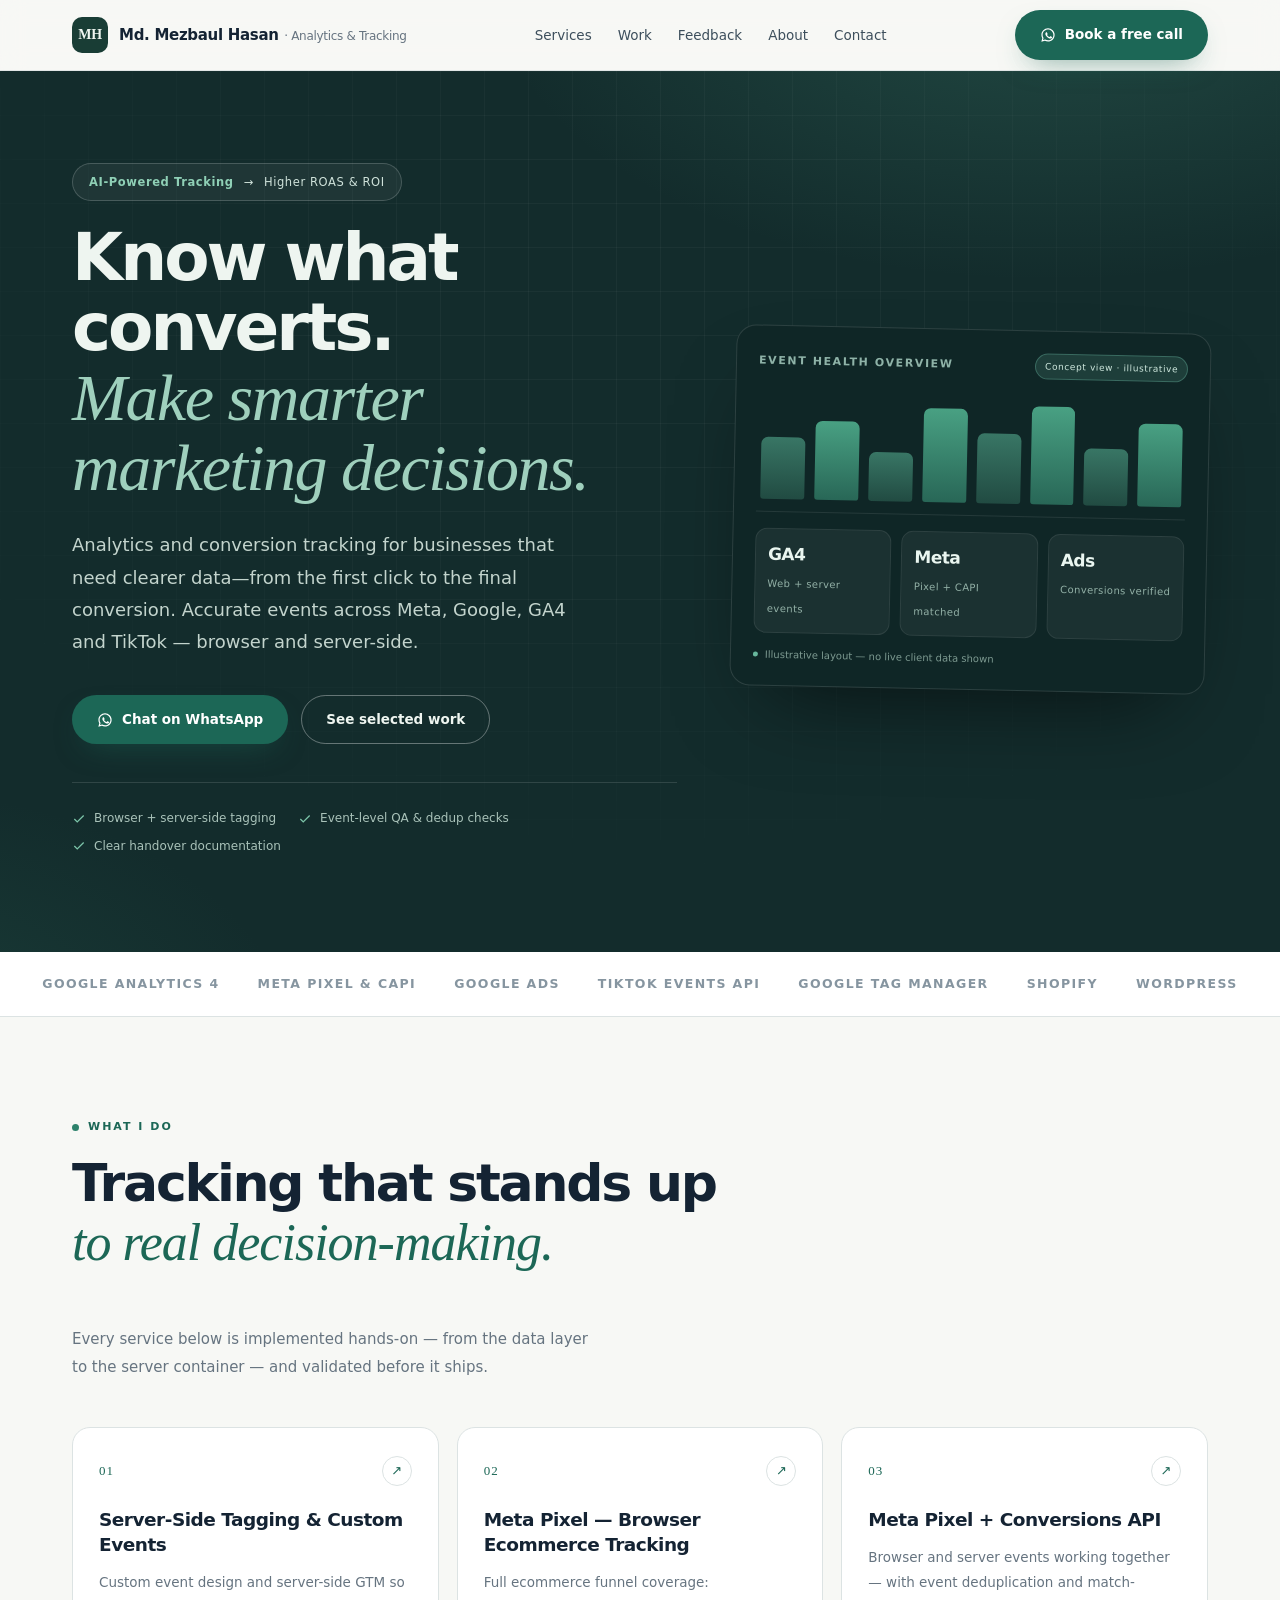
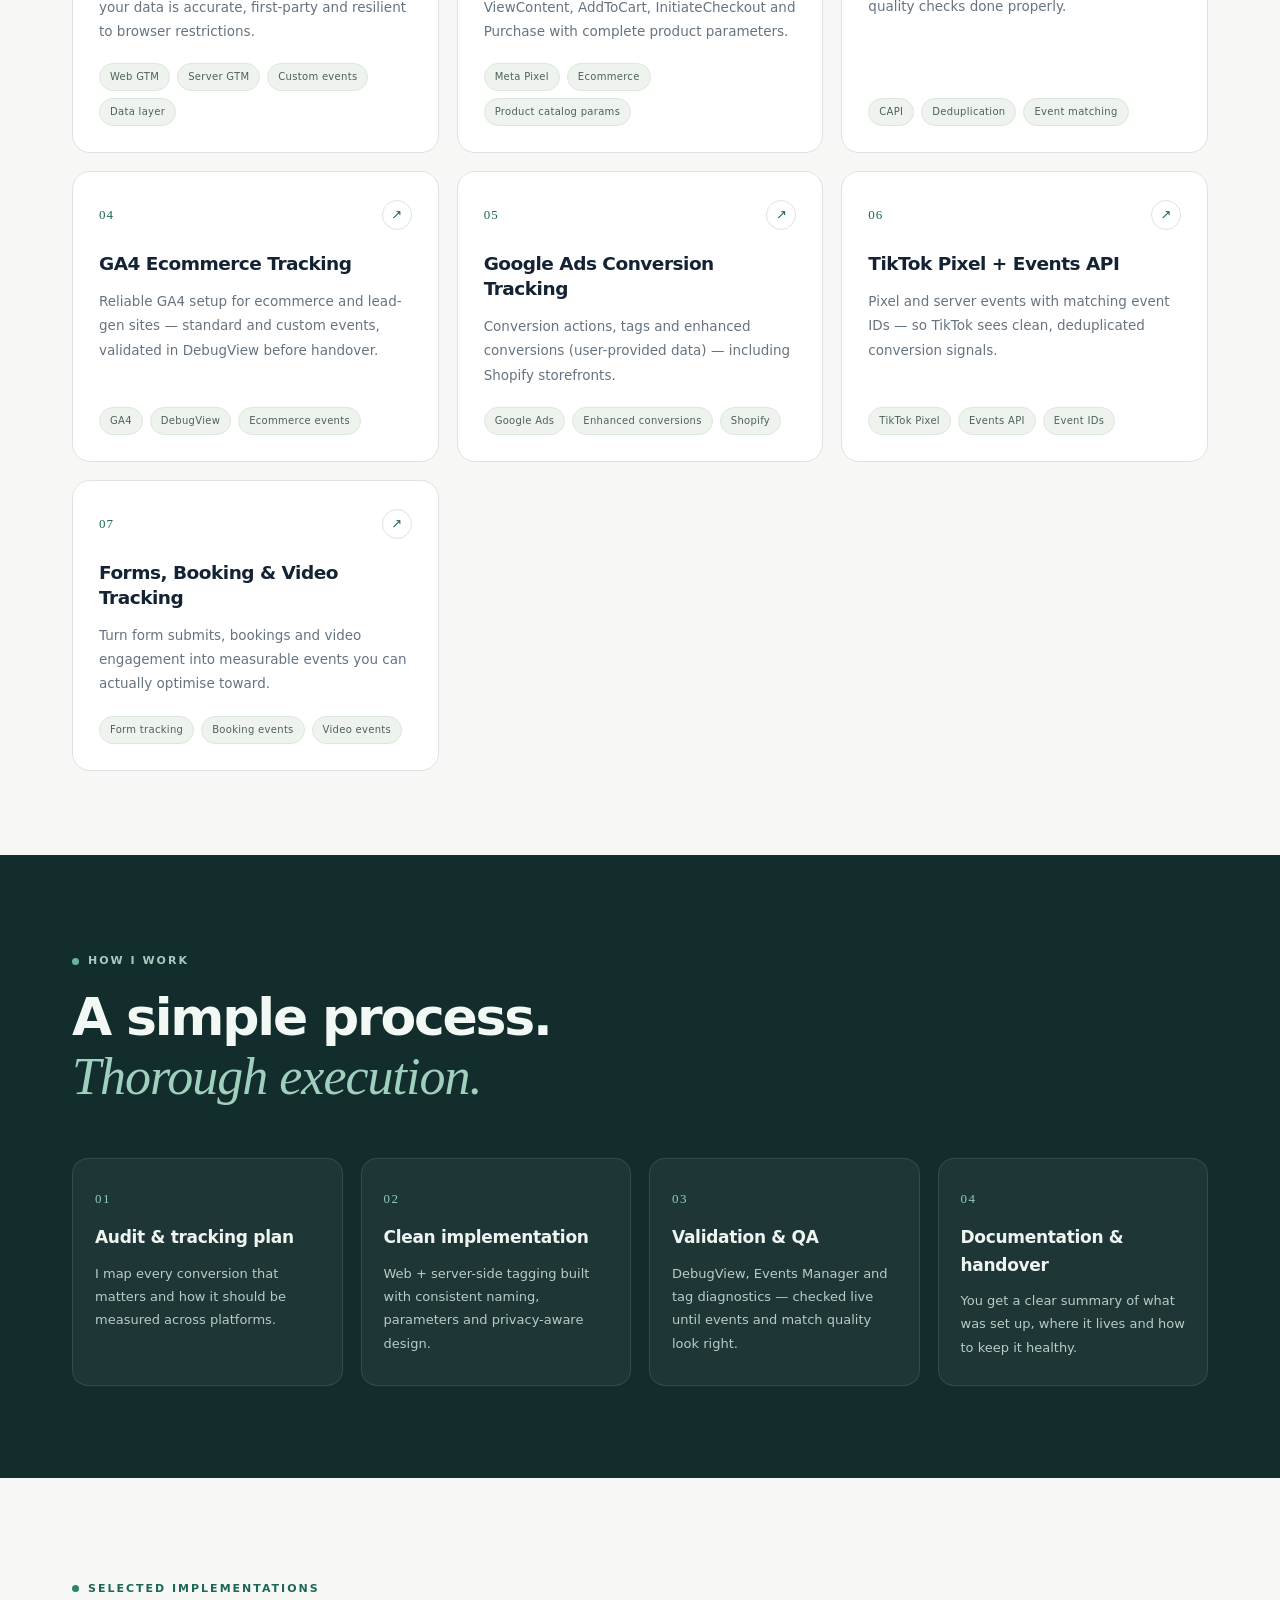
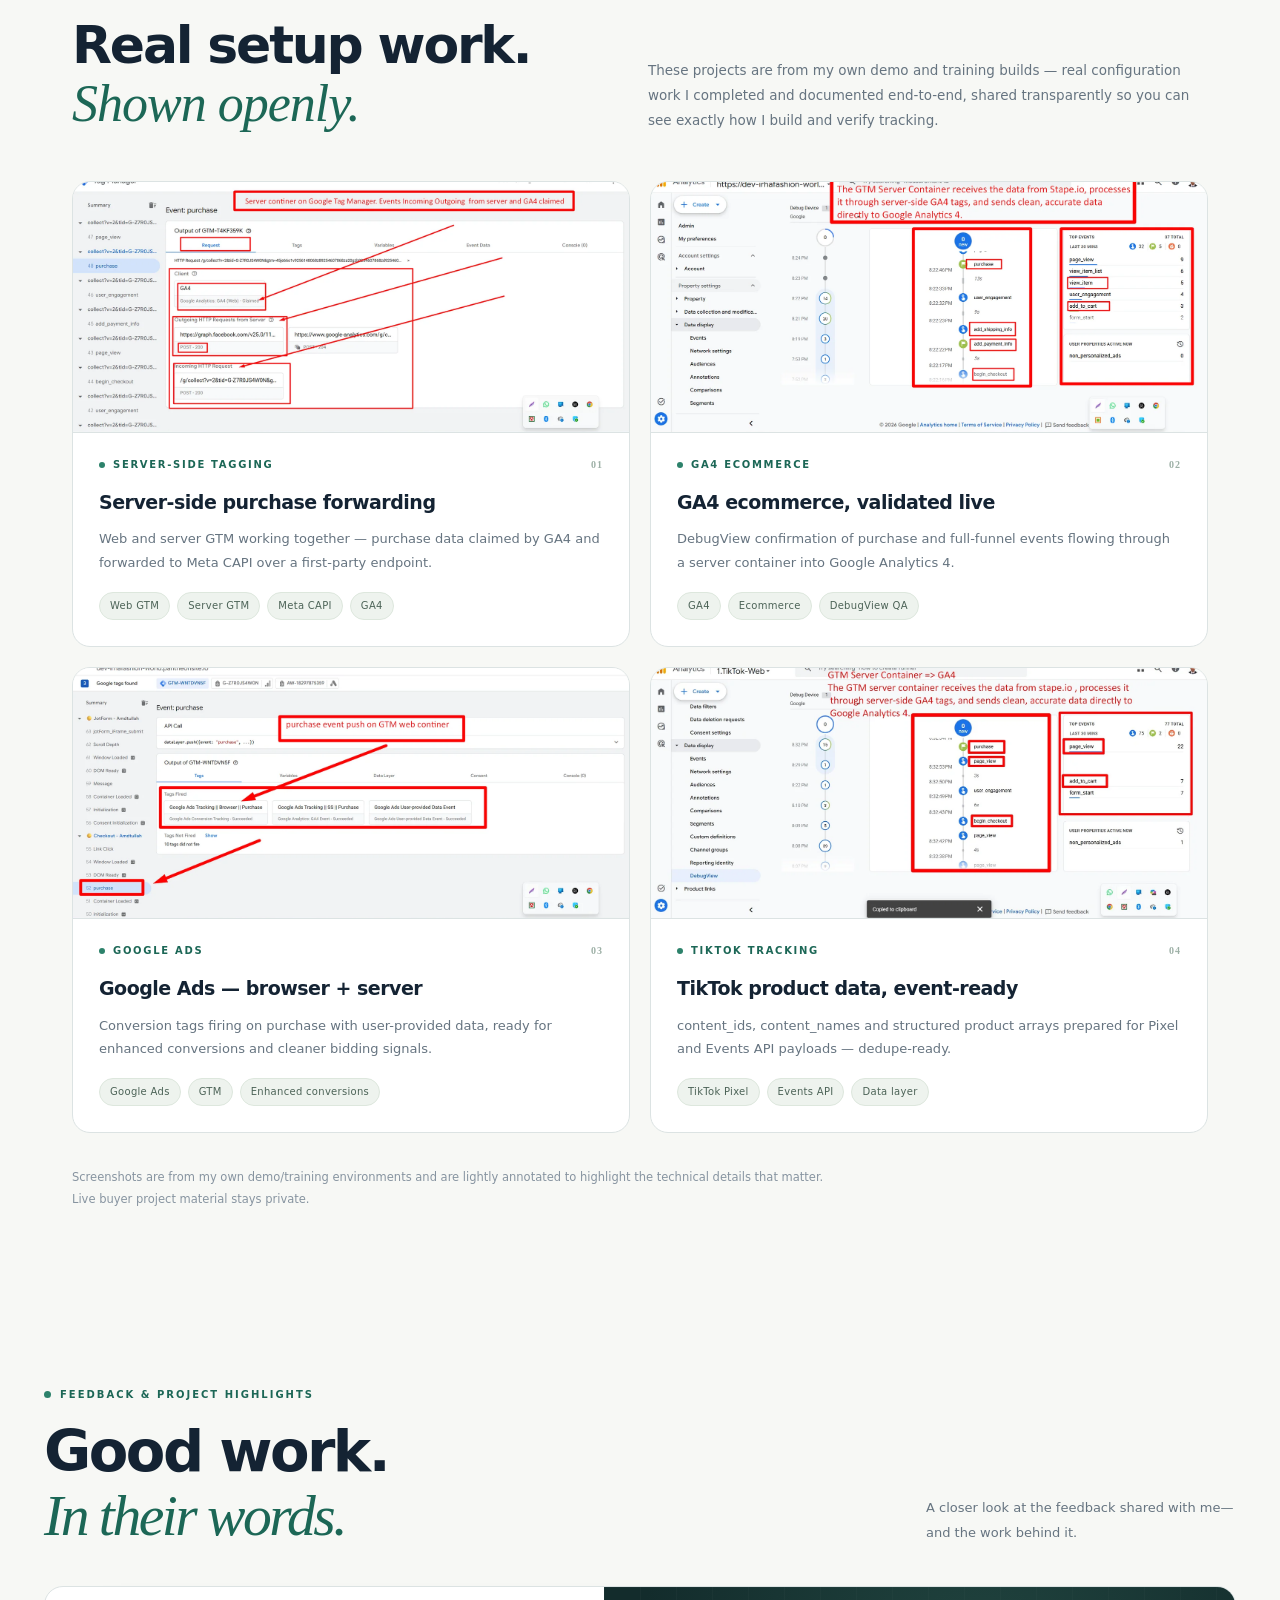
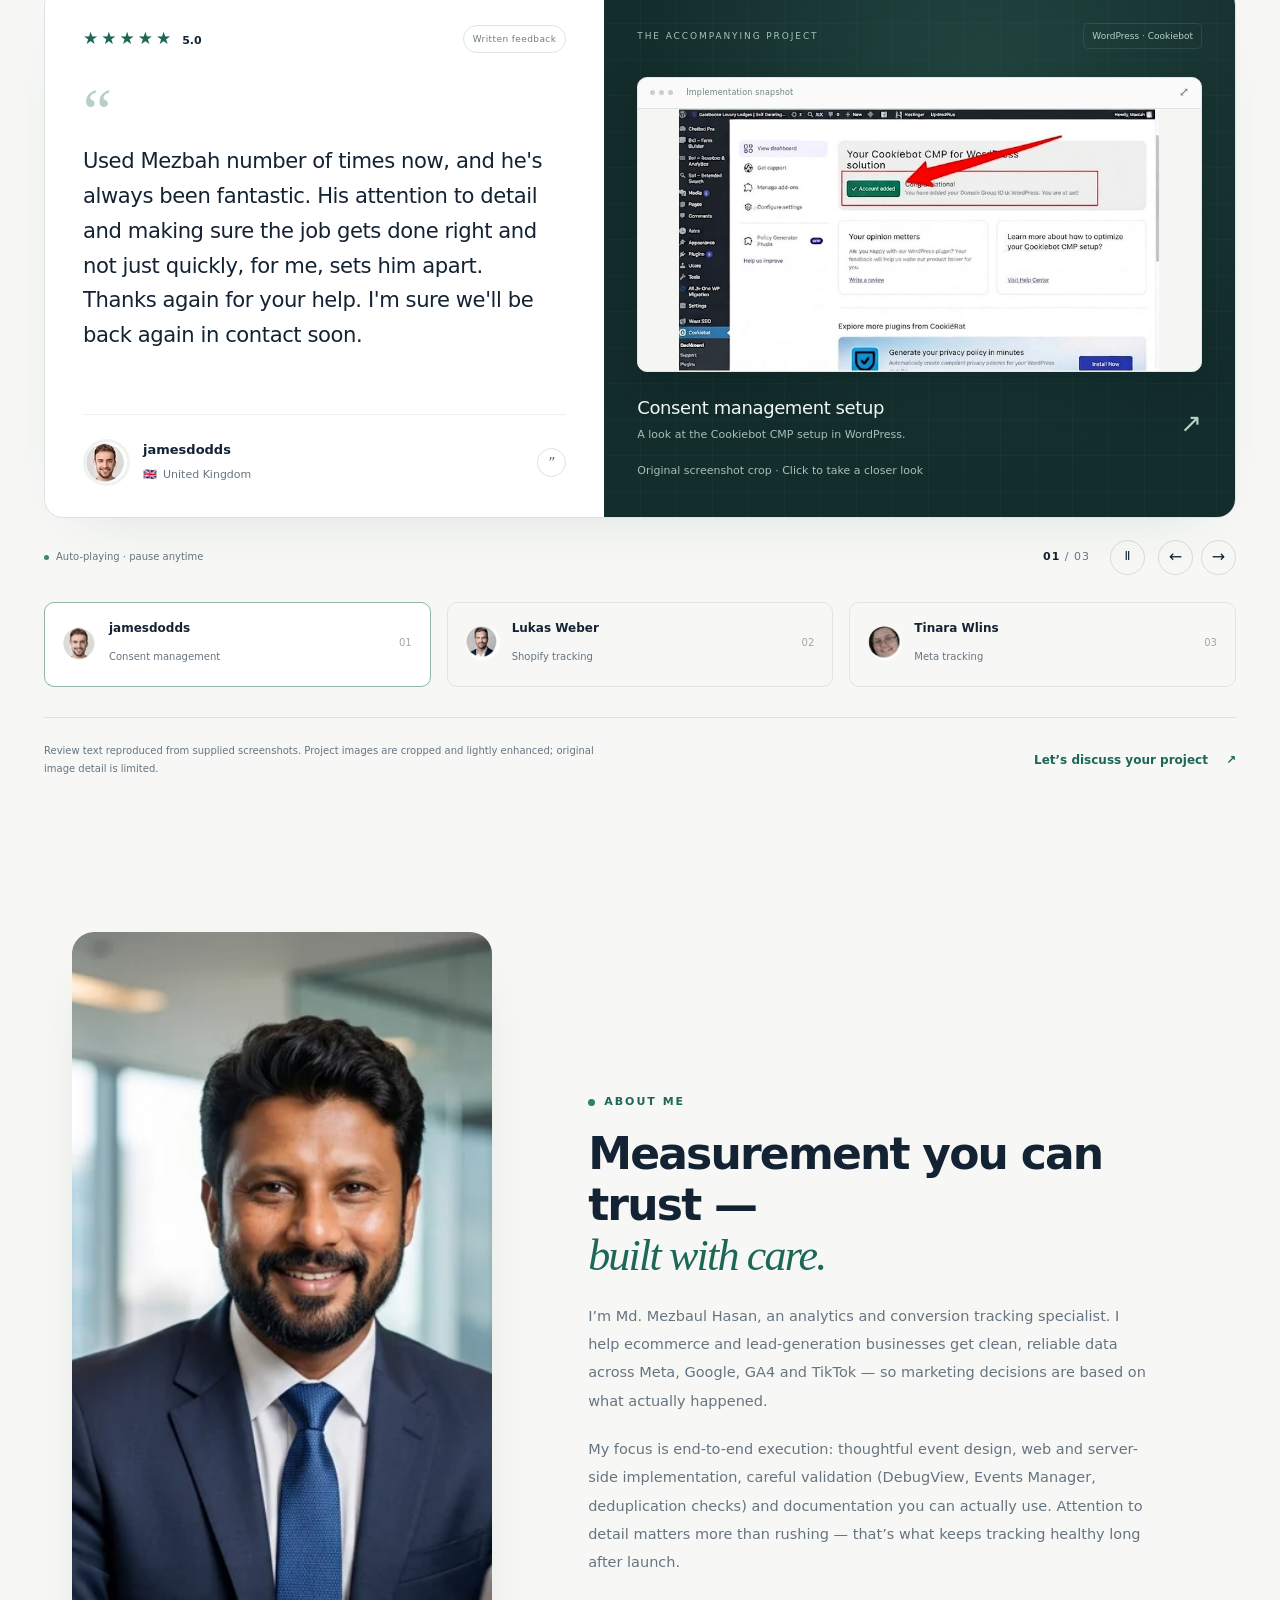
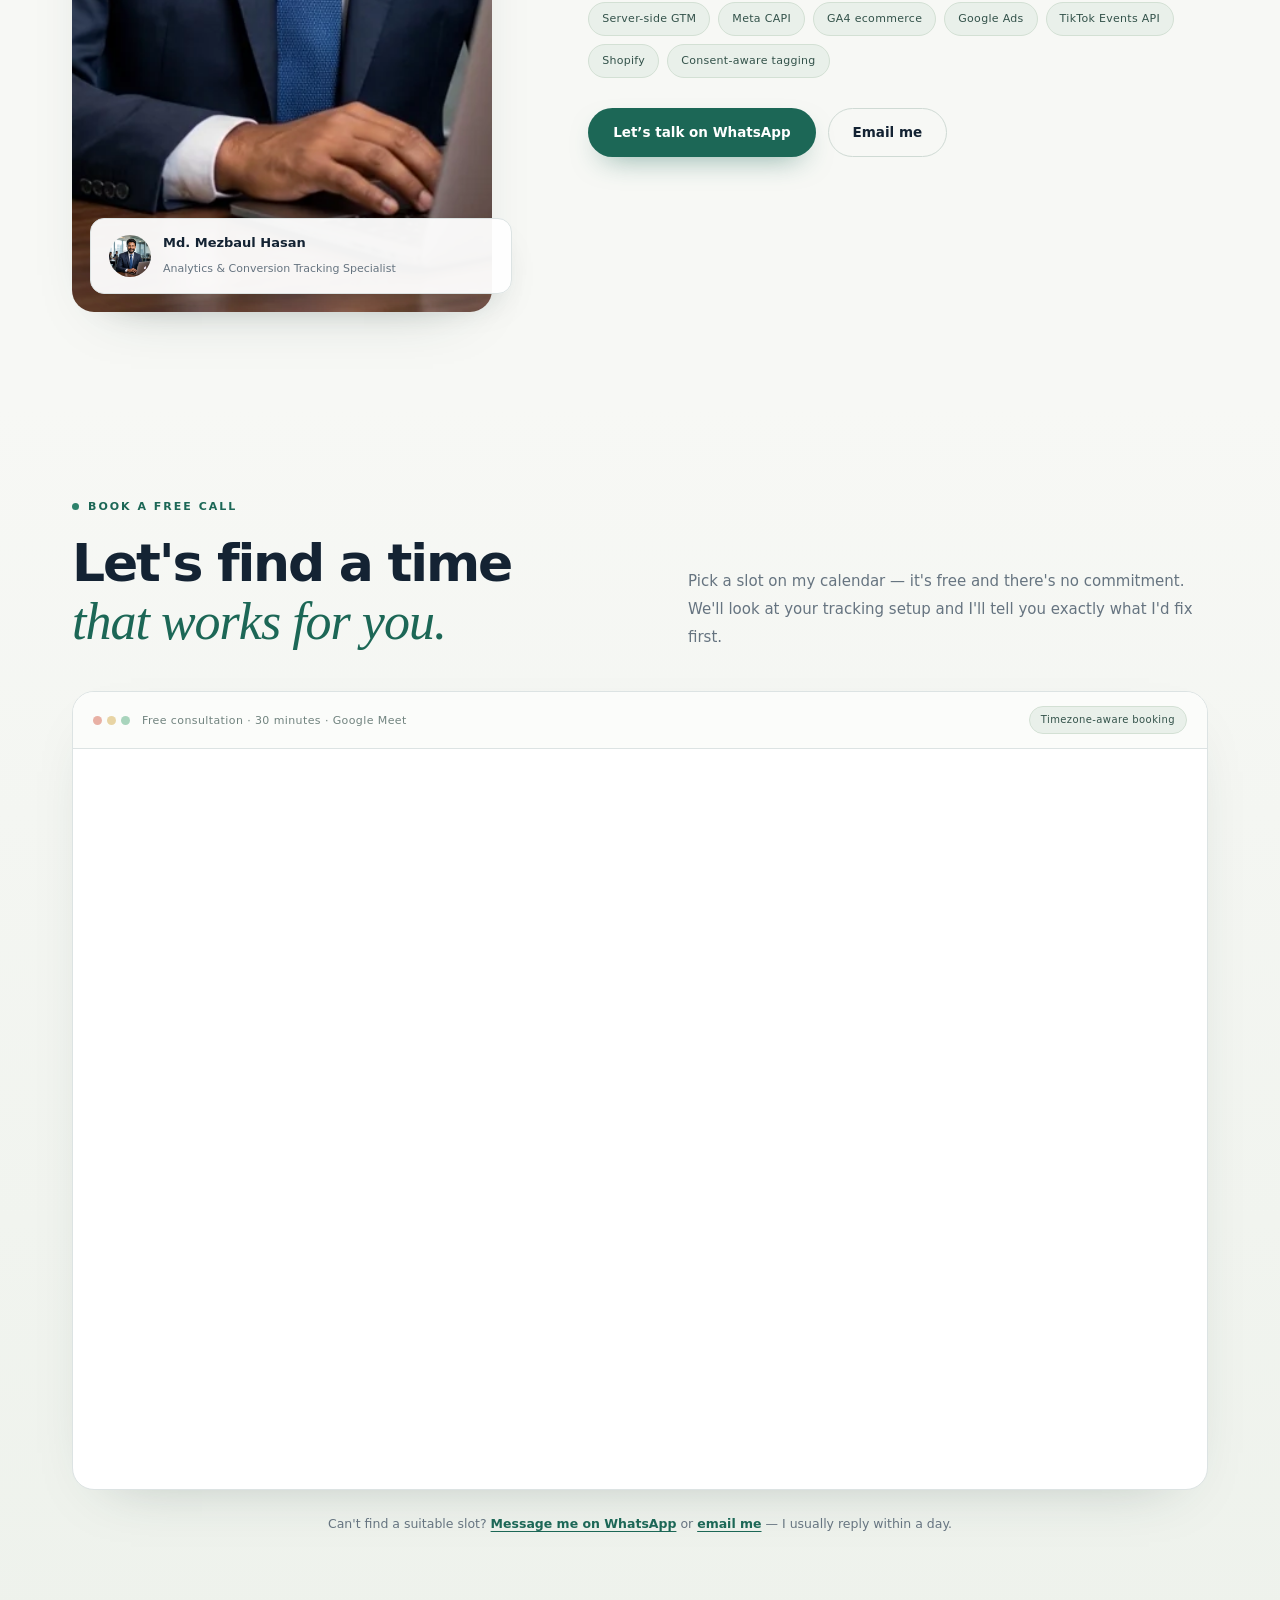
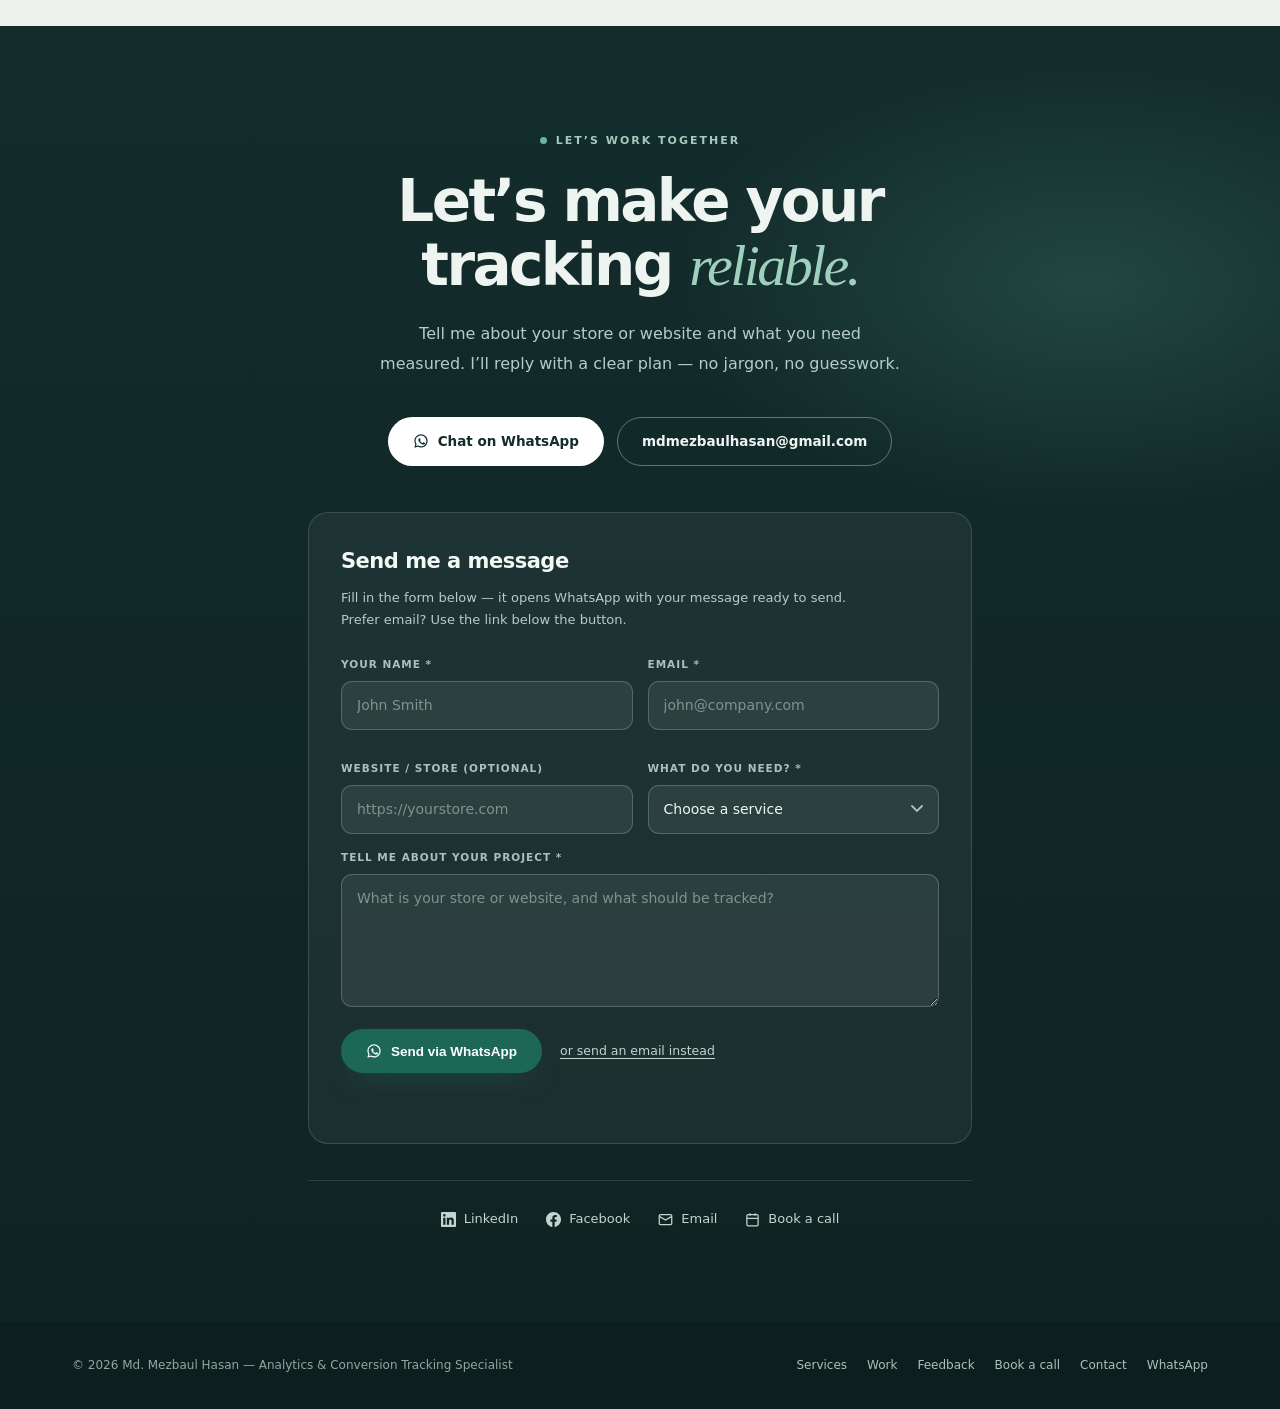
==== index.html @ 4d16ed70 "Add files via upload" ====
<!DOCTYPE html>
<html lang="en">
<head>
<meta charset="UTF-8"/>
<meta name="viewport" content="width=device-width,initial-scale=1"/>
<title>Md. Mezbaul Hasan — Analytics &amp; Conversion Tracking Specialist</title>
<meta name="description" content="Independent analytics and conversion tracking specialist. GA4, Meta Pixel &amp; Conversions API, Google Ads, TikTok Events API, server-side GTM and Shopify tracking — implemented, validated and documented."/>
<meta name="author" content="Md. Mezbaul Hasan"/>
<meta name="robots" content="index,follow"/>
<meta property="og:type" content="website"/>
<meta property="og:title" content="Md. Mezbaul Hasan — Analytics &amp; Conversion Tracking Specialist"/>
<meta property="og:description" content="Know what converts. Make smarter marketing decisions. Clean, reliable tracking across GA4, Meta, Google Ads and TikTok — from the first click to the final conversion."/>
<meta property="og:image" content="./assets/portrait.webp"/>
<meta name="twitter:card" content="summary_large_image"/>
<meta name="twitter:title" content="Md. Mezbaul Hasan — Analytics &amp; Conversion Tracking Specialist"/>
<meta name="twitter:description" content="Clean, reliable tracking across GA4, Meta, Google Ads and TikTok — from the first click to the final conversion."/>
<link rel="icon" href="data:image/svg+xml,%3Csvg xmlns='http://www.w3.org/2000/svg' viewBox='0 0 64 64'%3E%3Crect width='64' height='64' rx='14' fill='%23193d35'/%3E%3Ctext x='32' y='41' font-family='Georgia,serif' font-size='26' fill='%23eef5f0' text-anchor='middle'%3EMH%3C/text%3E%3C/svg%3E"/>
<link rel="stylesheet" href="./review-showcase.css"/>
<style>
:root{
  --paper:#f7f8f5; --white:#ffffff; --ink:#142333; --deep:#132c2c; --deep2:#193d35;
  --green:#1c6756; --green-l:#248570; --muted:#667480; --line:#dce3e3;
  --sans:Inter,ui-sans-serif,system-ui,-apple-system,BlinkMacSystemFont,"Segoe UI",sans-serif;
  --serif:Georgia,"Times New Roman",serif;
  --shadow:0 22px 60px -38px rgba(35,63,58,.35);
}
*{box-sizing:border-box}
html{scroll-behavior:smooth}
@media (prefers-reduced-motion:reduce){html{scroll-behavior:auto} *{animation:none!important;transition:none!important}}
body{margin:0;background:var(--paper);color:var(--ink);font-family:var(--sans);font-size:16px;line-height:1.6;-webkit-font-smoothing:antialiased;overflow-x:hidden}
img{max-width:100%;display:block}
a{color:inherit}
h1,h2,h3,p{margin-top:0}
.container{max-width:1192px;margin:0 auto;padding:0 28px}
.kicker{display:inline-flex;align-items:center;gap:9px;font-size:11px;font-weight:700;letter-spacing:2px;text-transform:uppercase;color:var(--green)}
.kicker::before{content:"";height:7px;width:7px;border-radius:50%;background:#2d826b}
.kicker-light{color:#a9c8bc} .kicker-light::before{background:#67b79c}
.section-title{font-size:clamp(34px,4.2vw,52px);font-weight:550;letter-spacing:-2.2px;line-height:1.12;margin:16px 0 0}
.section-title em{font-family:var(--serif);font-weight:400;color:var(--green);letter-spacing:-1px}
.section-lead{max-width:520px;color:var(--muted);font-size:15px;line-height:1.85;margin:18px 0 0}
.skip{position:absolute;left:-9999px;top:0;background:var(--deep);color:#fff;padding:10px 16px;border-radius:8px;z-index:200}
.skip:focus{left:12px;top:12px}
/* Header */
.site-header{position:sticky;top:0;z-index:100;background:rgba(247,248,245,.88);backdrop-filter:blur(12px);border-bottom:1px solid rgba(220,227,227,.8)}
.nav{display:flex;align-items:center;justify-content:space-between;gap:20px;height:70px}
.brand{display:flex;align-items:center;gap:11px;text-decoration:none;font-weight:650;letter-spacing:-.3px;font-size:15px;white-space:nowrap}
.brand-mark{width:36px;height:36px;border-radius:10px;background:var(--deep2);color:#eef5f0;display:grid;place-items:center;font-family:var(--serif);font-size:14px}
.brand-role{color:var(--muted);font-weight:500;font-size:12px;margin-left:2px}
.nav-links{display:flex;align-items:center;gap:26px;list-style:none;margin:0;padding:0}
.nav-links a{text-decoration:none;font-size:13.5px;color:#3d4f5c;font-weight:520;transition:color .18s}
.nav-links a:hover{color:var(--green)}
.btn{display:inline-flex;align-items:center;gap:9px;border-radius:50px;padding:13px 24px;font-size:13.5px;font-weight:640;text-decoration:none;border:1px solid transparent;cursor:pointer;transition:transform .18s,background .18s,box-shadow .18s;white-space:nowrap}
.btn:hover{transform:translateY(-2px)}
.btn-primary{background:var(--green);color:#fff;box-shadow:0 12px 30px -14px rgba(28,103,86,.65)}
.btn-primary:hover{background:#175a4b}
.btn-ghost{border-color:#cfdad4;color:var(--ink);background:transparent}
.btn-ghost:hover{background:#e9efe9}
.btn-light{background:#fff;color:var(--deep)}
.btn-outline-light{border-color:rgba(255,255,255,.35);color:#eef5f0}
.btn-outline-light:hover{background:rgba(255,255,255,.1)}
.btn .wa-icon{width:16px;height:16px;flex:0 0 auto}
.nav-cta{display:inline-flex}
.burger{display:none;background:none;border:1px solid var(--line);border-radius:9px;width:42px;height:38px;cursor:pointer;align-items:center;justify-content:center;flex-direction:column;gap:4px;padding:0}
.burger span{display:block;width:17px;height:2px;background:var(--ink);border-radius:2px}
.mobile-menu{display:none;border-top:1px solid var(--line);background:var(--white)}
.mobile-menu.open{display:block}
.mobile-menu ul{list-style:none;margin:0;padding:12px 28px 18px}
.mobile-menu a{display:block;padding:11px 0;text-decoration:none;font-size:15px;border-bottom:1px solid #edf0eb}
.mobile-menu .btn{margin-top:14px;width:100%;justify-content:center}
/* Hero */
.hero{position:relative;background:var(--deep);color:#eef5f0;overflow:hidden}
.hero::before{content:"";position:absolute;inset:0;background:radial-gradient(ellipse 900px 480px at 82% -10%,rgba(72,150,128,.28),transparent 62%),radial-gradient(ellipse 700px 420px at -10% 110%,rgba(46,110,92,.25),transparent 60%)}
.hero-grid-lines{position:absolute;inset:0;background-image:linear-gradient(rgba(255,255,255,.035) 1px,transparent 1px),linear-gradient(90deg,rgba(255,255,255,.035) 1px,transparent 1px);background-size:44px 44px;mask-image:radial-gradient(ellipse 80% 80% at 50% 30%,#000 30%,transparent 80%);pointer-events:none}
.hero-inner{position:relative;display:grid;grid-template-columns:1.12fr .88fr;gap:56px;align-items:center;padding:92px 28px 96px;max-width:1192px;margin:0 auto}
.hero h1{font-size:clamp(40px,5.4vw,66px);font-weight:550;letter-spacing:-3px;line-height:1.06;margin:22px 0 0}
.hero h1 em{font-family:var(--serif);font-style:italic;font-weight:400;color:#9fd0bd;letter-spacing:-1.5px}
.hero-sub{font-size:clamp(15px,1.5vw,18px);line-height:1.8;color:#c3d4cd;max-width:520px;margin:26px 0 0}
.hero-tag{display:inline-flex;align-items:center;gap:10px;border:1px solid rgba(255,255,255,.18);border-radius:50px;padding:9px 16px;font-size:11.5px;letter-spacing:.6px;color:#cfe2da;background:rgba(255,255,255,.05)}
.hero-tag b{color:#8fd0b6;font-weight:650}
.hero-cta{display:flex;flex-wrap:wrap;gap:13px;margin-top:36px}
.hero-trust{display:flex;flex-wrap:wrap;gap:8px 22px;margin-top:38px;padding-top:26px;border-top:1px solid rgba(255,255,255,.12)}
.hero-trust span{display:inline-flex;align-items:center;gap:8px;font-size:12px;color:#a9c2b9}
.hero-trust svg{width:14px;height:14px;color:#7cc5a9}
/* Hero visual card */
.hv{background:#0f2626;border:1px solid rgba(255,255,255,.12);border-radius:20px;padding:22px;box-shadow:0 40px 90px -40px rgba(0,0,0,.65);transform:rotate(1.2deg)}
.hv-head{display:flex;justify-content:space-between;align-items:center;gap:12px;margin-bottom:18px}
.hv-title{font-size:11px;letter-spacing:1.6px;text-transform:uppercase;color:#8fb3a8;font-weight:650}
.hv-pill{font-size:9px;letter-spacing:.6px;color:#cfe8de;background:rgba(110,190,165,.16);border:1px solid rgba(110,190,165,.35);border-radius:30px;padding:5px 9px}
.hv-row{display:flex;align-items:flex-end;gap:10px;height:120px;padding:0 4px 12px;border-bottom:1px solid rgba(255,255,255,.09)}
.hv-bar{flex:1;border-radius:7px 7px 3px 3px;background:linear-gradient(180deg,#4fae8d,#2b6e5c);opacity:.9}
.hv-bar:nth-child(odd){background:linear-gradient(180deg,#3d7f6c,#234f45)}
.hv-stats{display:grid;grid-template-columns:repeat(3,1fr);gap:10px;margin-top:16px}
.hv-stat{background:rgba(255,255,255,.05);border:1px solid rgba(255,255,255,.08);border-radius:12px;padding:12px}
.hv-stat b{display:block;font-size:17px;letter-spacing:-.5px;color:#eaf6f0;font-weight:600}
.hv-stat span{font-size:10px;color:#93b1a7;letter-spacing:.4px}
.hv-caption{margin-top:14px;font-size:10px;color:#7d9a91;display:flex;align-items:center;gap:7px}
.hv-caption::before{content:"";width:5px;height:5px;border-radius:50%;background:#67b79c}
/* Platform strip */
.strip{background:var(--white);border-bottom:1px solid var(--line)}
.strip-inner{display:flex;align-items:center;justify-content:center;flex-wrap:wrap;gap:14px 38px;padding:22px 28px}
.strip span{font-size:12.5px;letter-spacing:1.4px;text-transform:uppercase;color:#8695a0;font-weight:600}
/* Services */
.services{padding:96px 0 84px}
.svc-head{display:flex;justify-content:space-between;align-items:flex-end;gap:36px;flex-wrap:wrap;margin-bottom:46px}
.svc-grid{display:grid;grid-template-columns:repeat(3,1fr);gap:18px}
.svc-card{background:var(--white);border:1px solid var(--line);border-radius:18px;padding:28px 26px 26px;display:flex;flex-direction:column;transition:transform .22s ease,box-shadow .22s ease,border-color .22s}
.svc-card:hover{transform:translateY(-5px);box-shadow:var(--shadow);border-color:#bfd3ca}
.svc-top{display:flex;justify-content:space-between;align-items:center;margin-bottom:22px}
.svc-no{font-family:var(--serif);font-size:13px;color:var(--green);letter-spacing:1px}
.svc-arrow{width:30px;height:30px;border:1px solid var(--line);border-radius:50%;display:grid;place-items:center;color:var(--green);font-size:13px}
.svc-card h3{font-size:18.5px;letter-spacing:-.5px;font-weight:600;line-height:1.35;margin:0 0 12px}
.svc-card p{color:var(--muted);font-size:13.5px;line-height:1.8;margin:0 0 20px}
.svc-tags{display:flex;flex-wrap:wrap;gap:7px;margin-top:auto}
.svc-tags span{font-size:10px;letter-spacing:.3px;color:#4c6357;background:#eef3ee;border:1px solid #dde7dd;border-radius:30px;padding:5px 10px}
/* Process */
.process{background:var(--deep);color:#eef5f0;padding:92px 0}
.process .section-title{color:#f2f8f4}
.process .section-title em{color:#9fd0bd}
.pr-grid{list-style:none;display:grid;grid-template-columns:repeat(4,1fr);gap:18px;margin:52px 0 0;padding:0}
.pr-step{background:rgba(255,255,255,.05);border:1px solid rgba(255,255,255,.1);border-radius:16px;padding:26px 22px;position:relative}
.pr-no{font-family:var(--serif);color:#8fd0b6;font-size:13px;letter-spacing:1.5px}
.pr-step h3{font-size:17px;letter-spacing:-.3px;font-weight:600;margin:14px 0 10px}
.pr-step p{color:#b7ccc4;font-size:13px;line-height:1.8;margin:0}
/* Work / evidence */
.work{padding:96px 0 70px}
.work-note{max-width:560px;margin:20px 0 0;color:var(--muted);font-size:13.5px;line-height:1.85}
.wi-grid{display:grid;grid-template-columns:repeat(2,1fr);gap:20px;margin-top:48px}
.wi-card{background:var(--white);border:1px solid var(--line);border-radius:18px;overflow:hidden;display:flex;flex-direction:column;transition:transform .22s,box-shadow .22s}
.wi-card:hover{transform:translateY(-4px);box-shadow:var(--shadow)}
.wi-media{position:relative;border:0;padding:0;cursor:zoom-in;background:#eef2ef;width:100%;display:block;border-bottom:1px solid var(--line)}
.wi-media img{width:100%;height:250px;object-fit:cover;object-position:top center}
.wi-zoom{position:absolute;top:12px;right:12px;width:32px;height:32px;border-radius:50%;background:rgba(19,44,44,.82);color:#fff;display:grid;place-items:center;font-size:13px;opacity:0;transition:opacity .2s}
.wi-media:hover .wi-zoom{opacity:1}
.wi-body{padding:24px 26px 26px;display:flex;flex-direction:column;flex:1}
.wi-eyebrow{display:flex;align-items:center;gap:8px;font-size:10px;font-weight:700;letter-spacing:1.7px;text-transform:uppercase;color:var(--green)}
.wi-dot{width:6px;height:6px;border-radius:50%;background:#2d826b}
.wi-no{margin-left:auto;color:#9db0a6;font-family:var(--serif);letter-spacing:1px}
.wi-body h3{font-size:19px;letter-spacing:-.5px;margin:14px 0 10px;font-weight:600}
.wi-body p{color:var(--muted);font-size:13px;line-height:1.8;margin:0 0 18px}
.wi-tags{display:flex;flex-wrap:wrap;gap:7px;margin-top:auto}
.wi-tag{font-size:10px;letter-spacing:.3px;color:#4c6357;background:#eef3ee;border:1px solid #dde7dd;border-radius:30px;padding:5px 10px}
.work-disclaimer{margin-top:34px;font-size:11.5px;color:#8794a0;line-height:1.9;max-width:760px}
/* About */
.about{padding:84px 0 96px}
.about-grid{display:grid;grid-template-columns:.85fr 1.15fr;gap:58px;align-items:center}
.about-photo{position:relative}
.about-photo>img{border-radius:22px;box-shadow:var(--shadow);width:100%;max-width:420px;aspect-ratio:4/4.6;object-fit:cover;object-position:top center}
.about-badge{position:absolute;bottom:18px;left:18px;right:18px;background:rgba(255,255,255,.95);border:1px solid var(--line);border-radius:14px;padding:14px 18px;display:flex;align-items:center;gap:12px;box-shadow:0 18px 40px -22px rgba(19,44,44,.4)}
.about-badge img{width:42px;height:42px;border-radius:50%;max-width:none;aspect-ratio:auto;box-shadow:none}
.about-badge b{display:block;font-size:13px}
.about-badge span{font-size:11px;color:var(--muted)}
.about-text h2{font-size:clamp(30px,3.6vw,44px);letter-spacing:-1.8px;line-height:1.15;font-weight:550;margin:16px 0 0}
.about-text h2 em{font-family:var(--serif);font-weight:400;color:var(--green)}
.about-text p{color:var(--muted);font-size:14.5px;line-height:1.95;margin:20px 0 0;max-width:560px}
.about-chips{display:flex;flex-wrap:wrap;gap:8px;margin-top:26px}
.about-chips span{font-size:11px;letter-spacing:.3px;color:#33524a;background:#e9f0ea;border:1px solid #d3e0d4;border-radius:30px;padding:7px 13px}
.about-cta{display:flex;flex-wrap:wrap;gap:12px;margin-top:30px}
/* Contact */
.contact{background:linear-gradient(180deg,#132c2c,#0f2323);color:#eef5f0;padding:100px 0 92px;position:relative;overflow:hidden}
.contact::before{content:"";position:absolute;inset:0;background:radial-gradient(ellipse 700px 380px at 85% 20%,rgba(88,170,142,.22),transparent 60%);pointer-events:none}
.contact-inner{position:relative;text-align:center;max-width:720px;margin:0 auto}
.contact h2{font-size:clamp(36px,4.6vw,58px);font-weight:550;letter-spacing:-2.6px;line-height:1.1;margin:18px 0 0}
.contact h2 em{font-family:var(--serif);font-weight:400;color:#9fd0bd}
.contact p{color:#b7ccc4;font-size:16px;line-height:1.85;margin:22px auto 0;max-width:520px}
.contact-cta{display:flex;justify-content:center;flex-wrap:wrap;gap:13px;margin-top:38px}
.contact-links{display:flex;justify-content:center;flex-wrap:wrap;gap:10px 28px;margin-top:36px;padding-top:28px;border-top:1px solid rgba(255,255,255,.12)}
.contact-links a{display:inline-flex;align-items:center;gap:8px;color:#c3d4cd;text-decoration:none;font-size:13px;transition:color .18s}
.contact-links a:hover{color:#fff}
.contact-links svg{width:15px;height:15px}
/* Footer */
.site-footer{background:#0c1e1e;color:#8fa8a0;padding:34px 0}
.footer-inner{display:flex;justify-content:space-between;align-items:center;gap:18px;flex-wrap:wrap;font-size:12px}
.footer-inner a{color:#a9c2b9;text-decoration:none}
.footer-inner a:hover{color:#fff}
.footer-links{display:flex;gap:20px;flex-wrap:wrap}
/* Lightbox */
.zoom-dialog{border:1px solid #cfdcd5;border-radius:17px;padding:0;width:min(1100px,94vw);max-height:92vh;overflow:auto;background:#f6f8f5;box-shadow:0 25px 100px rgba(6,27,49,.35)}
.zoom-dialog::backdrop{background:rgba(12,32,44,.72);backdrop-filter:blur(7px)}
.zoom-head{padding:18px 22px;display:flex;justify-content:space-between;align-items:center;gap:18px;border-bottom:1px solid #dce4df}
.zoom-head h3{margin:0;font-size:16px;font-weight:600}
.zoom-close{border:1px solid #cfdad4;background:#fff;color:#243b32;border-radius:50%;width:34px;height:34px;cursor:pointer;font-size:20px;line-height:1}
.zoom-dialog img{display:block;max-width:100%;max-height:70vh;width:auto;margin:18px auto}
.zoom-caption{font-size:11px;color:#617169;padding:0 22px 20px;margin:0;line-height:1.8}

/* Contact form */
.cform{background:rgba(255,255,255,.05);border:1px solid rgba(255,255,255,.14);border-radius:20px;padding:32px 32px 28px;max-width:720px;margin:46px auto 0;text-align:left}
.cform-head h3{font-size:21px;letter-spacing:-.5px;font-weight:600;margin:0 0 8px;color:#f2f8f4}
.cform-head p{color:#b7ccc4;font-size:13px;line-height:1.75;margin:0 0 24px}
.cform-grid{display:grid;grid-template-columns:1fr 1fr;gap:15px}
.cform-field{display:block;margin:0 0 15px}
.cform-field>span{display:block;font-size:10.5px;letter-spacing:1px;text-transform:uppercase;color:#a9c2b9;margin-bottom:8px;font-weight:650}
.cform-field input,.cform-field select,.cform-field textarea{width:100%;background:rgba(255,255,255,.07);border:1px solid rgba(255,255,255,.2);color:#eef5f0;border-radius:11px;padding:13px 15px;font-size:14px;font-family:inherit;line-height:1.5;transition:border-color .18s,background .18s}
.cform-field input::placeholder,.cform-field textarea::placeholder{color:#7d948c}
.cform-field input:focus,.cform-field select:focus,.cform-field textarea:focus{outline:none;border-color:#67b79c;background:rgba(255,255,255,.11)}
.cform-field textarea{resize:vertical;min-height:118px}
.cform-field select{appearance:none;-webkit-appearance:none;background-image:url("data:image/svg+xml,%3Csvg xmlns='http://www.w3.org/2000/svg' width='12' height='8' viewBox='0 0 12 8'%3E%3Cpath d='M1 1l5 5 5-5' stroke='%23a9c2b9' stroke-width='1.8' fill='none' stroke-linecap='round'/%3E%3C/svg%3E");background-repeat:no-repeat;background-position:right 15px center;padding-right:38px}
.cform-field select option{color:#142333;background:#fff}
.cform-field.invalid input,.cform-field.invalid select,.cform-field.invalid textarea{border-color:#e8917f;background:rgba(232,145,127,.12)}
.cform-foot{display:flex;flex-wrap:wrap;align-items:center;gap:18px;margin-top:6px}
.cform-mail{color:#c3d4cd;font-size:12.5px;text-decoration:underline;text-underline-offset:3px}
.cform-mail:hover{color:#fff}
.cform-status{margin:16px 0 0;font-size:12.5px;line-height:1.7;color:#9fd0bd;min-height:20px}
.cform-status.error{color:#f2b8ab}

/* Booking / Calendly */
section[id]{scroll-margin-top:92px}
.booking{padding:84px 0 90px;background:linear-gradient(180deg,#f7f8f5,#eef2ec)}
.bk-head{display:flex;justify-content:space-between;align-items:flex-end;gap:36px;flex-wrap:wrap;margin-bottom:40px}
.bk-shell{background:#fff;border:1px solid var(--line);border-radius:22px;overflow:hidden;box-shadow:var(--shadow)}
.bk-bar{display:flex;align-items:center;gap:12px;padding:14px 20px;border-bottom:1px solid var(--line);background:#fbfcfa}
.bk-dots{display:flex;gap:5px}
.bk-dots i{width:9px;height:9px;border-radius:50%;background:#d8e0d6;display:block}
.bk-dots i:nth-child(1){background:#e8b0a4}
.bk-dots i:nth-child(2){background:#e8d4a4}
.bk-dots i:nth-child(3){background:#a8d4bc}
.bk-bar-title{font-size:11px;letter-spacing:.4px;color:#71837f;white-space:nowrap;overflow:hidden;text-overflow:ellipsis}
.bk-bar-badge{margin-left:auto;font-size:10px;letter-spacing:.4px;color:#33524a;background:#e9f0ea;border:1px solid #d3e0d4;border-radius:30px;padding:5px 11px;white-space:nowrap}
.bk-frame{position:relative;min-height:420px}
.bk-fallback{display:flex;flex-direction:column;align-items:center;justify-content:center;gap:14px;text-align:center;min-height:420px;padding:40px 24px}
.bk-fallback[hidden]{display:none}
.bk-fallback h3{margin:0;font-size:19px;letter-spacing:-.4px}
.bk-fallback p{margin:0;color:var(--muted);font-size:13.5px;line-height:1.8;max-width:420px}
.bk-actions{display:flex;flex-wrap:wrap;gap:11px;justify-content:center;margin-top:6px}
.bk-note{margin:22px auto 0;max-width:640px;text-align:center;font-size:12.5px;color:var(--muted);line-height:1.9}
.bk-note a{color:var(--green);font-weight:640;text-decoration:underline;text-underline-offset:3px}
.bk-note a:hover{color:var(--deep)}
@media(max-width:860px){.bk-head{align-items:start}.bk-bar-badge{display:none}.calendly-inline-widget{height:680px!important;min-width:0!important}}
@media(max-width:620px){.booking{padding:64px 0}.calendly-inline-widget{height:620px!important}}
/* Responsive */
@media (max-width:1020px){
  .hero-inner{grid-template-columns:1fr;gap:44px;padding:72px 28px 78px}
  .hv{transform:none;max-width:520px}
  .svc-grid{grid-template-columns:repeat(2,1fr)}
  .pr-grid{grid-template-columns:repeat(2,1fr)}
  .about-grid{grid-template-columns:1fr;gap:40px}
  .about-photo>img{max-width:360px}
}
@media (max-width:860px){
  .nav-links,.nav-cta{display:none}
  .burger{display:flex}
  .wi-grid{grid-template-columns:1fr}
}
@media (max-width:620px){
  .container{padding:0 18px}
  .hero-inner{padding:56px 18px 62px}
  .hero h1{letter-spacing:-2px}
  .hero-cta .btn,.contact-cta .btn{width:100%;justify-content:center}
  .services{padding:64px 0 54px}
  .svc-grid,.pr-grid{grid-template-columns:1fr}
  .process{padding:64px 0}
  .work{padding:64px 0 48px}
  .wi-media img{height:200px}
  .about{padding:56px 0 66px}
  .contact{padding:72px 0 64px}
  .strip-inner{gap:10px 22px;padding:18px}
  .strip span{font-size:10.5px}
}
</style>
</head>
<body>
<a class="skip" href="#main">Skip to content</a>

<header class="site-header">
  <div class="container nav">
    <a class="brand" href="#top" aria-label="Md. Mezbaul Hasan — home">
      <span class="brand-mark" aria-hidden="true">MH</span>
      <span>Md. Mezbaul Hasan<span class="brand-role"> · Analytics &amp; Tracking</span></span>
    </a>
    <nav aria-label="Primary">
      <ul class="nav-links">
        <li><a href="#services">Services</a></li>
        <li><a href="#work">Work</a></li>
        <li><a href="#feedback">Feedback</a></li>
        <li><a href="#about">About</a></li>
        <li><a href="#contact">Contact</a></li>
      </ul>
    </nav>
    <a class="btn btn-primary nav-cta" href="#book">
      <svg class="wa-icon" viewBox="0 0 24 24" fill="currentColor" aria-hidden="true"><path d="M12.04 2C6.58 2 2.13 6.45 2.13 11.91c0 1.75.46 3.45 1.32 4.95L2 22l5.25-1.38a9.9 9.9 0 0 0 4.79 1.22h.01c5.46 0 9.91-4.45 9.91-9.91 0-2.65-1.03-5.14-2.9-7.01A9.82 9.82 0 0 0 12.04 2zm0 1.83c2.16 0 4.19.84 5.72 2.37a8.04 8.04 0 0 1 2.37 5.72c0 4.46-3.63 8.08-8.1 8.08a8.2 8.2 0 0 1-4.13-1.13l-.3-.18-3.08.81.82-3-.19-.31a8.05 8.05 0 0 1-1.24-4.29c0-4.45 3.63-8.07 8.13-8.07zm-2.5 4.2c-.17 0-.44.06-.67.31-.23.25-.87.85-.87 2.07s.89 2.4 1.02 2.56c.13.17 1.75 2.67 4.25 3.74.59.26 1.05.41 1.41.52.59.19 1.13.16 1.56.1.47-.07 1.46-.6 1.67-1.18.21-.58.21-1.07.15-1.18-.06-.1-.23-.17-.48-.29-.25-.13-1.46-.72-1.69-.8-.23-.09-.39-.13-.56.12-.17.25-.64.8-.79.97-.14.16-.29.19-.54.06-.25-.12-1.04-.38-1.99-1.22-.73-.65-1.23-1.46-1.37-1.71-.15-.25-.02-.38.11-.51.11-.11.25-.29.37-.43.12-.15.16-.25.25-.41.08-.17.04-.31-.02-.44-.06-.12-.55-1.34-.76-1.84-.2-.48-.4-.42-.56-.42h-.48z"/></svg>
      Book a free call
    </a>
    <button class="burger" type="button" aria-label="Open menu" aria-expanded="false" data-menu-toggle>
      <span></span><span></span><span></span>
    </button>
  </div>
  <div class="mobile-menu" data-mobile-menu>
    <ul>
      <li><a href="#services">Services</a></li>
      <li><a href="#work">Work</a></li>
      <li><a href="#feedback">Feedback</a></li>
      <li><a href="#about">About</a></li>
      <li><a href="#contact">Contact</a></li>
    </ul>
    <div style="padding:0 28px 22px">
      <a class="btn btn-primary" href="#book">Book a free call</a>
    </div>
  </div>
</header>

<main id="main">
  <!-- HERO -->
  <section class="hero" id="top">
    <div class="hero-grid-lines" aria-hidden="true"></div>
    <div class="hero-inner">
      <div>
        <span class="hero-tag"><b>AI-Powered Tracking</b> <span aria-hidden="true">→</span> Higher ROAS &amp; ROI</span>
        <h1>Know what converts.<br/><em>Make smarter marketing decisions.</em></h1>
        <p class="hero-sub">Analytics and conversion tracking for businesses that need clearer data—from the first click to the final conversion. Accurate events across Meta, Google, GA4 and TikTok — browser and server-side.</p>
        <div class="hero-cta">
          <a class="btn btn-primary" href="https://wa.me/8801737254856?text=Hi%20Mezbaul%2C%20I%27d%20like%20to%20discuss%20my%20tracking%20setup." target="_blank" rel="noopener noreferrer">
            <svg class="wa-icon" viewBox="0 0 24 24" fill="currentColor" aria-hidden="true"><path d="M12.04 2C6.58 2 2.13 6.45 2.13 11.91c0 1.75.46 3.45 1.32 4.95L2 22l5.25-1.38a9.9 9.9 0 0 0 4.79 1.22h.01c5.46 0 9.91-4.45 9.91-9.91 0-2.65-1.03-5.14-2.9-7.01A9.82 9.82 0 0 0 12.04 2zm0 1.83c2.16 0 4.19.84 5.72 2.37a8.04 8.04 0 0 1 2.37 5.72c0 4.46-3.63 8.08-8.1 8.08a8.2 8.2 0 0 1-4.13-1.13l-.3-.18-3.08.81.82-3-.19-.31a8.05 8.05 0 0 1-1.24-4.29c0-4.45 3.63-8.07 8.13-8.07zm-2.5 4.2c-.17 0-.44.06-.67.31-.23.25-.87.85-.87 2.07s.89 2.4 1.02 2.56c.13.17 1.75 2.67 4.25 3.74.59.26 1.05.41 1.41.52.59.19 1.13.16 1.56.1.47-.07 1.46-.6 1.67-1.18.21-.58.21-1.07.15-1.18-.06-.1-.23-.17-.48-.29-.25-.13-1.46-.72-1.69-.8-.23-.09-.39-.13-.56.12-.17.25-.64.8-.79.97-.14.16-.29.19-.54.06-.25-.12-1.04-.38-1.99-1.22-.73-.65-1.23-1.46-1.37-1.71-.15-.25-.02-.38.11-.51.11-.11.25-.29.37-.43.12-.15.16-.25.25-.41.08-.17.04-.31-.02-.44-.06-.12-.55-1.34-.76-1.84-.2-.48-.4-.42-.56-.42h-.48z"/></svg>
            Chat on WhatsApp
          </a>
          <a class="btn btn-outline-light" href="#work">See selected work</a>
        </div>
        <div class="hero-trust">
          <span><svg viewBox="0 0 24 24" fill="none" stroke="currentColor" stroke-width="2.2" aria-hidden="true"><path d="M20 6 9 17l-5-5"/></svg> Browser + server-side tagging</span>
          <span><svg viewBox="0 0 24 24" fill="none" stroke="currentColor" stroke-width="2.2" aria-hidden="true"><path d="M20 6 9 17l-5-5"/></svg> Event-level QA &amp; dedup checks</span>
          <span><svg viewBox="0 0 24 24" fill="none" stroke="currentColor" stroke-width="2.2" aria-hidden="true"><path d="M20 6 9 17l-5-5"/></svg> Clear handover documentation</span>
        </div>
      </div>
      <div class="hv" aria-hidden="true">
        <div class="hv-head">
          <span class="hv-title">Event health overview</span>
          <span class="hv-pill">Concept view · illustrative</span>
        </div>
        <div class="hv-row">
          <div class="hv-bar" style="height:58%"></div>
          <div class="hv-bar" style="height:74%"></div>
          <div class="hv-bar" style="height:46%"></div>
          <div class="hv-bar" style="height:88%"></div>
          <div class="hv-bar" style="height:66%"></div>
          <div class="hv-bar" style="height:92%"></div>
          <div class="hv-bar" style="height:54%"></div>
          <div class="hv-bar" style="height:78%"></div>
        </div>
        <div class="hv-stats">
          <div class="hv-stat"><b>GA4</b><span>Web + server events</span></div>
          <div class="hv-stat"><b>Meta</b><span>Pixel + CAPI matched</span></div>
          <div class="hv-stat"><b>Ads</b><span>Conversions verified</span></div>
        </div>
        <div class="hv-caption">Illustrative layout — no live client data shown</div>
      </div>
    </div>
  </section>

  <!-- PLATFORM STRIP -->
  <div class="strip" aria-label="Platforms I work with">
    <div class="strip-inner">
      <span>Google Analytics 4</span>
      <span>Meta Pixel &amp; CAPI</span>
      <span>Google Ads</span>
      <span>TikTok Events API</span>
      <span>Google Tag Manager</span>
      <span>Shopify</span>
      <span>WordPress</span>
    </div>
  </div>

  <!-- SERVICES -->
  <section class="services" id="services">
    <div class="container">
      <div class="svc-head">
        <div>
          <span class="kicker">What I do</span>
          <h2 class="section-title">Tracking that stands up<br/><em>to real decision-making.</em></h2>
        </div>
        <p class="section-lead">Every service below is implemented hands-on — from the data layer to the server container — and validated before it ships.</p>
      </div>
      <div class="svc-grid">
            <article class="svc-card">
              <div class="svc-top"><span class="svc-no">01</span><span class="svc-arrow" aria-hidden="true">↗</span></div>
              <h3>Server-Side Tagging &amp; Custom Events</h3>
              <p>Custom event design and server-side GTM so your data is accurate, first-party and resilient to browser restrictions.</p>
              <div class="svc-tags"><span>Web GTM</span><span>Server GTM</span><span>Custom events</span><span>Data layer</span></div>
            </article>
            <article class="svc-card">
              <div class="svc-top"><span class="svc-no">02</span><span class="svc-arrow" aria-hidden="true">↗</span></div>
              <h3>Meta Pixel — Browser Ecommerce Tracking</h3>
              <p>Full ecommerce funnel coverage: ViewContent, AddToCart, InitiateCheckout and Purchase with complete product parameters.</p>
              <div class="svc-tags"><span>Meta Pixel</span><span>Ecommerce</span><span>Product catalog params</span></div>
            </article>
            <article class="svc-card">
              <div class="svc-top"><span class="svc-no">03</span><span class="svc-arrow" aria-hidden="true">↗</span></div>
              <h3>Meta Pixel + Conversions API</h3>
              <p>Browser and server events working together — with event deduplication and match-quality checks done properly.</p>
              <div class="svc-tags"><span>CAPI</span><span>Deduplication</span><span>Event matching</span></div>
            </article>
            <article class="svc-card">
              <div class="svc-top"><span class="svc-no">04</span><span class="svc-arrow" aria-hidden="true">↗</span></div>
              <h3>GA4 Ecommerce Tracking</h3>
              <p>Reliable GA4 setup for ecommerce and lead-gen sites — standard and custom events, validated in DebugView before handover.</p>
              <div class="svc-tags"><span>GA4</span><span>DebugView</span><span>Ecommerce events</span></div>
            </article>
            <article class="svc-card">
              <div class="svc-top"><span class="svc-no">05</span><span class="svc-arrow" aria-hidden="true">↗</span></div>
              <h3>Google Ads Conversion Tracking</h3>
              <p>Conversion actions, tags and enhanced conversions (user-provided data) — including Shopify storefronts.</p>
              <div class="svc-tags"><span>Google Ads</span><span>Enhanced conversions</span><span>Shopify</span></div>
            </article>
            <article class="svc-card">
              <div class="svc-top"><span class="svc-no">06</span><span class="svc-arrow" aria-hidden="true">↗</span></div>
              <h3>TikTok Pixel + Events API</h3>
              <p>Pixel and server events with matching event IDs — so TikTok sees clean, deduplicated conversion signals.</p>
              <div class="svc-tags"><span>TikTok Pixel</span><span>Events API</span><span>Event IDs</span></div>
            </article>
            <article class="svc-card">
              <div class="svc-top"><span class="svc-no">07</span><span class="svc-arrow" aria-hidden="true">↗</span></div>
              <h3>Forms, Booking &amp; Video Tracking</h3>
              <p>Turn form submits, bookings and video engagement into measurable events you can actually optimise toward.</p>
              <div class="svc-tags"><span>Form tracking</span><span>Booking events</span><span>Video events</span></div>
            </article>
      </div>
    </div>
  </section>

  <!-- PROCESS -->
  <section class="process" id="process">
    <div class="container">
      <span class="kicker kicker-light">How I work</span>
      <h2 class="section-title">A simple process.<br/><em>Thorough execution.</em></h2>
      <ol class="pr-grid">
            <li class="pr-step">
              <span class="pr-no">01</span>
              <h3>Audit &amp; tracking plan</h3>
              <p>I map every conversion that matters and how it should be measured across platforms.</p>
            </li>
            <li class="pr-step">
              <span class="pr-no">02</span>
              <h3>Clean implementation</h3>
              <p>Web + server-side tagging built with consistent naming, parameters and privacy-aware design.</p>
            </li>
            <li class="pr-step">
              <span class="pr-no">03</span>
              <h3>Validation &amp; QA</h3>
              <p>DebugView, Events Manager and tag diagnostics — checked live until events and match quality look right.</p>
            </li>
            <li class="pr-step">
              <span class="pr-no">04</span>
              <h3>Documentation &amp; handover</h3>
              <p>You get a clear summary of what was set up, where it lives and how to keep it healthy.</p>
            </li>
      </ol>
    </div>
  </section>

  <!-- SELECTED IMPLEMENTATIONS -->
  <section class="work" id="work">
    <div class="container">
      <div class="svc-head">
        <div>
          <span class="kicker">Selected implementations</span>
          <h2 class="section-title">Real setup work.<br/><em>Shown openly.</em></h2>
        </div>
        <p class="work-note">These projects are from my own demo and training builds — real configuration work I completed and documented end-to-end, shared transparently so you can see exactly how I build and verify tracking.</p>
      </div>
      <div class="wi-grid">
          <article class="wi-card">
            <button class="wi-media" type="button" data-zoom="./assets/meta-deduplication.webp" data-zoom-title="Server-side purchase forwarding" aria-label="Enlarge screenshot: Server-side purchase forwarding">
              <img src="./assets/meta-deduplication.webp" alt="Server container preview showing a purchase event claimed by GA4 with an outgoing HTTP 200 request forwarding data to Meta CAPI." width="1500" height="680" loading="lazy" decoding="async"/>
              <span class="wi-zoom" aria-hidden="true">⤢</span>
            </button>
            <div class="wi-body">
              <div class="wi-eyebrow"><span class="wi-dot" aria-hidden="true"></span>Server-side tagging<span class="wi-no">01</span></div>
              <h3>Server-side purchase forwarding</h3>
              <p>Web and server GTM working together — purchase data claimed by GA4 and forwarded to Meta CAPI over a first-party endpoint.</p>
              <div class="wi-tags"><span class="wi-tag">Web GTM</span><span class="wi-tag">Server GTM</span><span class="wi-tag">Meta CAPI</span><span class="wi-tag">GA4</span></div>
            </div>
          </article>
          <article class="wi-card">
            <button class="wi-media" type="button" data-zoom="./assets/ga4-purchase.webp" data-zoom-title="GA4 ecommerce, validated live" aria-label="Enlarge screenshot: GA4 ecommerce, validated live">
              <img src="./assets/ga4-purchase.webp" alt="GA4 DebugView showing purchase, add_to_cart and funnel events received via a server container." width="1500" height="680" loading="lazy" decoding="async"/>
              <span class="wi-zoom" aria-hidden="true">⤢</span>
            </button>
            <div class="wi-body">
              <div class="wi-eyebrow"><span class="wi-dot" aria-hidden="true"></span>GA4 ecommerce<span class="wi-no">02</span></div>
              <h3>GA4 ecommerce, validated live</h3>
              <p>DebugView confirmation of purchase and full-funnel events flowing through a server container into Google Analytics 4.</p>
              <div class="wi-tags"><span class="wi-tag">GA4</span><span class="wi-tag">Ecommerce</span><span class="wi-tag">DebugView QA</span></div>
            </div>
          </article>
          <article class="wi-card">
            <button class="wi-media" type="button" data-zoom="./assets/ads-server.webp" data-zoom-title="Google Ads — browser + server" aria-label="Enlarge screenshot: Google Ads — browser + server">
              <img src="./assets/ads-server.webp" alt="Google Tag Manager preview showing browser, server and user-provided-data purchase tags fired successfully." width="1500" height="680" loading="lazy" decoding="async"/>
              <span class="wi-zoom" aria-hidden="true">⤢</span>
            </button>
            <div class="wi-body">
              <div class="wi-eyebrow"><span class="wi-dot" aria-hidden="true"></span>Google Ads<span class="wi-no">03</span></div>
              <h3>Google Ads — browser + server</h3>
              <p>Conversion tags firing on purchase with user-provided data, ready for enhanced conversions and cleaner bidding signals.</p>
              <div class="wi-tags"><span class="wi-tag">Google Ads</span><span class="wi-tag">GTM</span><span class="wi-tag">Enhanced conversions</span></div>
            </div>
          </article>
          <article class="wi-card">
            <button class="wi-media" type="button" data-zoom="./assets/tiktok-purchase.webp" data-zoom-title="TikTok product data, event-ready" aria-label="Enlarge screenshot: TikTok product data, event-ready">
              <img src="./assets/tiktok-purchase.webp" alt="Data layer variables showing structured TikTok product content arrays for a purchase event." width="1500" height="680" loading="lazy" decoding="async"/>
              <span class="wi-zoom" aria-hidden="true">⤢</span>
            </button>
            <div class="wi-body">
              <div class="wi-eyebrow"><span class="wi-dot" aria-hidden="true"></span>TikTok tracking<span class="wi-no">04</span></div>
              <h3>TikTok product data, event-ready</h3>
              <p>content_ids, content_names and structured product arrays prepared for Pixel and Events API payloads — dedupe-ready.</p>
              <div class="wi-tags"><span class="wi-tag">TikTok Pixel</span><span class="wi-tag">Events API</span><span class="wi-tag">Data layer</span></div>
            </div>
          </article>
      </div>
      <p class="work-disclaimer">Screenshots are from my own demo/training environments and are lightly annotated to highlight the technical details that matter. Live buyer project material stays private.</p>
    </div>
  </section>

  <!-- FEEDBACK & PROJECT HIGHLIGHTS -->
<section class="client-showcase" id="client-feedback" data-client-showcase aria-labelledby="cr-heading"><div class="cr-container">
<div class="cr-kicker">Feedback & project highlights</div><div class="cr-heading-row"><h2 id="cr-heading">Good work.<br/><em>In their words.</em></h2><p class="cr-intro">A closer look at the feedback shared with me—and the work behind it.</p></div>
<div class="cr-stage" role="region" aria-roledescription="carousel" aria-label="Reviews and accompanying project images"><article class="cr-slide" data-author="jamesdodds" data-reading-time="20000" aria-label="Review 1 of 3" aria-roledescription="slide" >
<div class="cr-review"><div class="cr-review-top"><div class="cr-stars" aria-label="5 out of 5 stars"><span aria-hidden="true">★★★★★</span><span class="cr-rating">5.0</span></div><span class="cr-type">Written feedback</span></div>
<div class="cr-quote-mark" aria-hidden="true">“</div><blockquote class="">Used Mezbah number of times now, and he&#x27;s always been fantastic. His attention to detail and making sure the job gets done right and not just quickly, for me, sets him apart. Thanks again for your help. I&#x27;m sure we&#x27;ll be back again in contact soon.</blockquote>
<div class="cr-author"><img src="./assets/reviews/jamesdodds-avatar.webp" alt="jamesdodds profile photo from supplied review" width="160" height="160" loading="lazy"/><div><p class="cr-author-name">jamesdodds</p><div class="cr-author-country"><span aria-hidden="true">🇬🇧</span> United Kingdom</div></div><span class="cr-author-icon" aria-hidden="true">”</span></div></div>
<div class="cr-project"><div class="cr-project-eyebrow"><span>THE ACCOMPANYING PROJECT</span><span>WordPress · Cookiebot</span></div>
<button class="cr-window" type="button" data-enlarge data-title="Consent management setup" aria-label="Enlarge Consent management setup screenshot"><span class="cr-window-bar" aria-hidden="true"><span class="cr-window-dot"></span><span class="cr-window-dot"></span><span class="cr-window-dot"></span><span class="cr-window-label">Implementation snapshot</span><span class="cr-window-enlarge">⤢</span></span><img src="./assets/reviews/jamesdodds-project.webp" alt="A look at the Cookiebot CMP setup in WordPress." width="1600" height="880" loading="eager"/></button>
<div class="cr-project-info"><div><h3>Consent management setup</h3><p>A look at the Cookiebot CMP setup in WordPress.</p></div><span class="cr-project-arrow" aria-hidden="true">↗</span></div><p class="cr-caption">Original screenshot crop · Click to take a closer look</p></div></article><article class="cr-slide" data-author="Lukas Weber" data-reading-time="10000" aria-label="Review 2 of 3" aria-roledescription="slide" hidden>
<div class="cr-review"><div class="cr-review-top"><div class="cr-stars" aria-label="5 out of 5 stars"><span aria-hidden="true">★★★★★</span><span class="cr-rating">5.0</span></div><span class="cr-type">Written feedback</span></div>
<div class="cr-quote-mark" aria-hidden="true">“</div><blockquote class="cr-short">Really good work</blockquote>
<div class="cr-author"><img src="./assets/reviews/lukas-weber-avatar.webp" alt="Lukas Weber profile photo from supplied review" width="160" height="160" loading="lazy"/><div><p class="cr-author-name">Lukas Weber</p><div class="cr-author-country"><span aria-hidden="true">🇩🇪</span> Germany</div></div><span class="cr-author-icon" aria-hidden="true">”</span></div></div>
<div class="cr-project"><div class="cr-project-eyebrow"><span>THE ACCOMPANYING PROJECT</span><span>Shopify · Meta</span></div>
<button class="cr-window" type="button" data-enlarge data-title="Shopify &amp; Meta integration" aria-label="Enlarge Shopify &amp; Meta integration screenshot"><span class="cr-window-bar" aria-hidden="true"><span class="cr-window-dot"></span><span class="cr-window-dot"></span><span class="cr-window-dot"></span><span class="cr-window-label">Implementation snapshot</span><span class="cr-window-enlarge">⤢</span></span><img src="./assets/reviews/lukas-weber-project.webp" alt="Facebook &amp; Instagram data-sharing configuration in Shopify." width="1600" height="880" loading="lazy"/></button>
<div class="cr-project-info"><div><h3>Shopify &amp; Meta integration</h3><p>Facebook &amp; Instagram data-sharing configuration in Shopify.</p></div><span class="cr-project-arrow" aria-hidden="true">↗</span></div><p class="cr-caption">Original screenshot crop · Click to take a closer look</p></div></article><article class="cr-slide" data-author="Tinara Wlins" data-reading-time="28000" aria-label="Review 3 of 3" aria-roledescription="slide" hidden>
<div class="cr-review"><div class="cr-review-top"><div class="cr-stars" aria-label="5 out of 5 stars"><span aria-hidden="true">★★★★★</span><span class="cr-rating">5.0</span></div><span class="cr-type">Written feedback</span></div>
<div class="cr-quote-mark" aria-hidden="true">“</div><blockquote class="">The extended timeline from my end in updating my website caused me issues but this Mezbah provided additional support and customer service making it an easy road to get tracking and tagging correct for my Meta Ads. High quality service and high value delivery of code and actions from this provider. I will use this service consistently in my business moving forward.</blockquote>
<div class="cr-author"><img src="./assets/reviews/tinara-wlins-avatar.webp" alt="Tinara Wlins profile photo from supplied review" width="160" height="160" loading="lazy"/><div><p class="cr-author-name">Tinara Wlins</p><div class="cr-author-country"><span aria-hidden="true">🇺🇸</span> United States</div></div><span class="cr-author-icon" aria-hidden="true">”</span></div></div>
<div class="cr-project"><div class="cr-project-eyebrow"><span>THE ACCOMPANYING PROJECT</span><span>Meta · Event tracking</span></div>
<button class="cr-window" type="button" data-enlarge data-title="Meta event tracking support" aria-label="Enlarge Meta event tracking support screenshot"><span class="cr-window-bar" aria-hidden="true"><span class="cr-window-dot"></span><span class="cr-window-dot"></span><span class="cr-window-dot"></span><span class="cr-window-label">Implementation snapshot</span><span class="cr-window-enlarge">⤢</span></span><img src="./assets/reviews/tinara-wlins-project.webp" alt="An accompanying snapshot from Meta Events Manager." width="1600" height="880" loading="lazy"/></button>
<div class="cr-project-info"><div><h3>Meta event tracking support</h3><p>An accompanying snapshot from Meta Events Manager.</p></div><span class="cr-project-arrow" aria-hidden="true">↗</span></div><p class="cr-caption">Original screenshot crop · Click to take a closer look</p></div></article></div>
<div class="cr-bottom"><div class="cr-rotation"><span class="cr-rotation-dot" aria-hidden="true"></span><span data-status>Auto-playing · pause anytime</span></div><div class="cr-controls"><span class="cr-counter"><b data-current>01</b> / 03</span><button class="cr-control cr-pause" type="button" data-rotation aria-label="Pause automatic slideshow">Ⅱ</button><button class="cr-control" type="button" data-prev aria-label="Previous review">←</button><button class="cr-control" type="button" data-next aria-label="Next review">→</button></div></div>
<div class="cr-tabs" role="group" aria-label="Choose a review"><button class="cr-tab" type="button" aria-pressed="true" aria-label="Show review by jamesdodds"><img src="./assets/reviews/jamesdodds-avatar.webp" alt="" width="160" height="160" loading="lazy"/><span><span class="cr-tab-title">jamesdodds</span><span class="cr-tab-label">Consent management</span></span><span class="cr-tab-no">01</span><span class="cr-tab-progress" aria-hidden="true"></span></button><button class="cr-tab" type="button" aria-pressed="false" aria-label="Show review by Lukas Weber"><img src="./assets/reviews/lukas-weber-avatar.webp" alt="" width="160" height="160" loading="lazy"/><span><span class="cr-tab-title">Lukas Weber</span><span class="cr-tab-label">Shopify tracking</span></span><span class="cr-tab-no">02</span><span class="cr-tab-progress" aria-hidden="true"></span></button><button class="cr-tab" type="button" aria-pressed="false" aria-label="Show review by Tinara Wlins"><img src="./assets/reviews/tinara-wlins-avatar.webp" alt="" width="160" height="160" loading="lazy"/><span><span class="cr-tab-title">Tinara Wlins</span><span class="cr-tab-label">Meta tracking</span></span><span class="cr-tab-no">03</span><span class="cr-tab-progress" aria-hidden="true"></span></button></div><p class="cr-sr" data-announcement role="status" aria-live="polite" aria-atomic="true"></p>
<div class="cr-footnote"><p>Review text reproduced from supplied screenshots. Project images are cropped and lightly enhanced; original image detail is limited.</p><a class="cr-contact" href="https://wa.me/8801737254856?text=Hi%20Mezbaul%2C%20I%27d%20like%20to%20discuss%20my%20tracking%20setup." target="_blank" rel="noopener noreferrer">Let’s discuss your project <span aria-hidden="true">↗</span></a></div>
</div><dialog class="cr-dialog" aria-labelledby="cr-dialog-title"><div class="cr-dialog-header"><h3 id="cr-dialog-title">Project screenshot</h3><button class="cr-dialog-close" type="button" aria-label="Close enlarged screenshot">×</button></div><img class="cr-dialog-image" alt=""/><p class="cr-dialog-caption">Supplied project screenshot · Cropped, resized and lightly sharpened. No project data or interface details have been reconstructed.</p></dialog></section>

  <!-- ABOUT -->
  <section class="about" id="about">
    <div class="container about-grid">
      <div class="about-photo">
        <img src="./assets/portrait.webp" alt="Portrait of Md. Mezbaul Hasan" width="840" height="980" loading="lazy" decoding="async"/>
        <div class="about-badge">
          <img src="./assets/avatar.webp" alt="" width="84" height="84" loading="lazy" decoding="async"/>
          <div>
            <b>Md. Mezbaul Hasan</b>
            <span>Analytics &amp; Conversion Tracking Specialist</span>
          </div>
        </div>
      </div>
      <div class="about-text">
        <span class="kicker">About me</span>
        <h2>Measurement you can trust —<br/><em>built with care.</em></h2>
        <p>I’m Md. Mezbaul Hasan, an analytics and conversion tracking specialist. I help ecommerce and lead-generation businesses get clean, reliable data across Meta, Google, GA4 and TikTok — so marketing decisions are based on what actually happened.</p>
        <p>My focus is end-to-end execution: thoughtful event design, web and server-side implementation, careful validation (DebugView, Events Manager, deduplication checks) and documentation you can actually use. Attention to detail matters more than rushing — that’s what keeps tracking healthy long after launch.</p>
        <div class="about-chips">
          <span>Server-side GTM</span>
          <span>Meta CAPI</span>
          <span>GA4 ecommerce</span>
          <span>Google Ads</span>
          <span>TikTok Events API</span>
          <span>Shopify</span>
          <span>Consent-aware tagging</span>
        </div>
        <div class="about-cta">
          <a class="btn btn-primary" href="https://wa.me/8801737254856?text=Hi%20Mezbaul%2C%20I%27d%20like%20to%20discuss%20my%20tracking%20setup." target="_blank" rel="noopener noreferrer">Let’s talk on WhatsApp</a>
          <a class="btn btn-ghost" href="mailto:mdmezbaulhasan@gmail.com">Email me</a>
        </div>
      </div>
    </div>
  </section>

  <!-- BOOK A CALL -->
  <section class="booking" id="book">
    <div class="container">
      <div class="bk-head">
        <div>
          <span class="kicker">Book a free call</span>
          <h2 class="section-title">Let&#x27;s find a time<br/><em>that works for you.</em></h2>
        </div>
        <p class="section-lead">Pick a slot on my calendar — it&#x27;s free and there&#x27;s no commitment. We&#x27;ll look at your tracking setup and I&#x27;ll tell you exactly what I&#x27;d fix first.</p>
      </div>
      <div class="bk-shell">
        <div class="bk-bar">
          <span class="bk-dots" aria-hidden="true"><i></i><i></i><i></i></span>
          <span class="bk-bar-title">Free consultation · 30 minutes · Google Meet</span>
          <span class="bk-bar-badge">Timezone-aware booking</span>
        </div>
        <div class="bk-frame">
          <!-- Calendly inline widget -->
          <div class="calendly-inline-widget" data-url="https://calendly.com/mezbaulmarketing/new-meeting?background_color=ffffff&amp;text_color=142333&amp;primary_color=1c6756" style="min-width:260px;height:740px;"></div>
          <div class="bk-fallback" hidden>
            <h3>The booking calendar is one click away</h3>
            <p>If the calendar does not load here, open it in a new tab and pick a slot — or send me a message and I will book it for you.</p>
            <div class="bk-actions">
              <a class="btn btn-primary" href="https://calendly.com/mezbaulmarketing/new-meeting" target="_blank" rel="noopener noreferrer">Open booking calendar</a>
              <a class="btn btn-ghost" href="https://wa.me/8801737254856?text=Hi%20Mezbaul%2C%20I%27d%20like%20to%20book%20a%20free%20call." target="_blank" rel="noopener noreferrer">Chat on WhatsApp</a>
            </div>
          </div>
        </div>
      </div>
      <p class="bk-note">Can&#x27;t find a suitable slot? <a href="https://wa.me/8801737254856?text=Hi%20Mezbaul%2C%20I%27d%20like%20to%20book%20a%20free%20call." target="_blank" rel="noopener noreferrer">Message me on WhatsApp</a> or <a href="mailto:mdmezbaulhasan@gmail.com?subject=Free%20call%20booking">email me</a> — I usually reply within a day.</p>
    </div>
  </section>

  <!-- CONTACT -->
  <section class="contact" id="contact">
    <div class="container contact-inner">
      <span class="kicker kicker-light">Let’s work together</span>
      <h2>Let’s make your tracking <em>reliable.</em></h2>
      <p>Tell me about your store or website and what you need measured. I’ll reply with a clear plan — no jargon, no guesswork.</p>
      <div class="contact-cta">
        <a class="btn btn-light" href="https://wa.me/8801737254856?text=Hi%20Mezbaul%2C%20I%27d%20like%20to%20discuss%20my%20tracking%20setup." target="_blank" rel="noopener noreferrer">
          <svg class="wa-icon" viewBox="0 0 24 24" fill="currentColor" aria-hidden="true"><path d="M12.04 2C6.58 2 2.13 6.45 2.13 11.91c0 1.75.46 3.45 1.32 4.95L2 22l5.25-1.38a9.9 9.9 0 0 0 4.79 1.22h.01c5.46 0 9.91-4.45 9.91-9.91 0-2.65-1.03-5.14-2.9-7.01A9.82 9.82 0 0 0 12.04 2zm0 1.83c2.16 0 4.19.84 5.72 2.37a8.04 8.04 0 0 1 2.37 5.72c0 4.46-3.63 8.08-8.1 8.08a8.2 8.2 0 0 1-4.13-1.13l-.3-.18-3.08.81.82-3-.19-.31a8.05 8.05 0 0 1-1.24-4.29c0-4.45 3.63-8.07 8.13-8.07zm-2.5 4.2c-.17 0-.44.06-.67.31-.23.25-.87.85-.87 2.07s.89 2.4 1.02 2.56c.13.17 1.75 2.67 4.25 3.74.59.26 1.05.41 1.41.52.59.19 1.13.16 1.56.1.47-.07 1.46-.6 1.67-1.18.21-.58.21-1.07.15-1.18-.06-.1-.23-.17-.48-.29-.25-.13-1.46-.72-1.69-.8-.23-.09-.39-.13-.56.12-.17.25-.64.8-.79.97-.14.16-.29.19-.54.06-.25-.12-1.04-.38-1.99-1.22-.73-.65-1.23-1.46-1.37-1.71-.15-.25-.02-.38.11-.51.11-.11.25-.29.37-.43.12-.15.16-.25.25-.41.08-.17.04-.31-.02-.44-.06-.12-.55-1.34-.76-1.84-.2-.48-.4-.42-.56-.42h-.48z"/></svg>
          Chat on WhatsApp
        </a>
        <a class="btn btn-outline-light" href="mailto:mdmezbaulhasan@gmail.com">mdmezbaulhasan@gmail.com</a>
      </div>

        <form class="cform" id="contact-form" novalidate>
          <div class="cform-head">
            <h3>Send me a message</h3>
            <p>Fill in the form below — it opens WhatsApp with your message ready to send. Prefer email? Use the link below the button.</p>
          </div>
          <div class="cform-grid">
            <label class="cform-field"><span>Your name *</span><input type="text" name="name" autocomplete="name" placeholder="John Smith" required/></label>
            <label class="cform-field"><span>Email *</span><input type="email" name="email" autocomplete="email" placeholder="john@company.com" required/></label>
            <label class="cform-field"><span>Website / store (optional)</span><input type="url" name="website" autocomplete="url" placeholder="https://yourstore.com"/></label>
            <label class="cform-field"><span>What do you need? *</span>
              <select name="service" required>
                <option value="" selected disabled>Choose a service</option>
                <option>Meta Pixel + Conversions API</option>
                <option>GA4 Ecommerce Tracking</option>
                <option>Google Ads Conversion Tracking</option>
                <option>TikTok Pixel + Events API</option>
                <option>Server-side GTM / custom events</option>
                <option>Forms, booking &amp; video tracking</option>
                <option>Full tracking audit</option>
                <option>Something else</option>
              </select>
            </label>
          </div>
          <label class="cform-field"><span>Tell me about your project *</span><textarea name="message" rows="5" placeholder="What is your store or website, and what should be tracked?" required></textarea></label>
          <div class="cform-foot">
            <button class="btn btn-primary" type="submit">
              <svg class="wa-icon" viewBox="0 0 24 24" fill="currentColor" aria-hidden="true"><path d="M12.04 2C6.58 2 2.13 6.45 2.13 11.91c0 1.75.46 3.45 1.32 4.95L2 22l5.25-1.38a9.9 9.9 0 0 0 4.79 1.22h.01c5.46 0 9.91-4.45 9.91-9.91 0-2.65-1.03-5.14-2.9-7.01A9.82 9.82 0 0 0 12.04 2zm0 1.83c2.16 0 4.19.84 5.72 2.37a8.04 8.04 0 0 1 2.37 5.72c0 4.46-3.63 8.08-8.1 8.08a8.2 8.2 0 0 1-4.13-1.13l-.3-.18-3.08.81.82-3-.19-.31a8.05 8.05 0 0 1-1.24-4.29c0-4.45 3.63-8.07 8.13-8.07zm-2.5 4.2c-.17 0-.44.06-.67.31-.23.25-.87.85-.87 2.07s.89 2.4 1.02 2.56c.13.17 1.75 2.67 4.25 3.74.59.26 1.05.41 1.41.52.59.19 1.13.16 1.56.1.47-.07 1.46-.6 1.67-1.18.21-.58.21-1.07.15-1.18-.06-.1-.23-.17-.48-.29-.25-.13-1.46-.72-1.69-.8-.23-.09-.39-.13-.56.12-.17.25-.64.8-.79.97-.14.16-.29.19-.54.06-.25-.12-1.04-.38-1.99-1.22-.73-.65-1.23-1.46-1.37-1.71-.15-.25-.02-.38.11-.51.11-.11.25-.29.37-.43.12-.15.16-.25.25-.41.08-.17.04-.31-.02-.44-.06-.12-.55-1.34-.76-1.84-.2-.48-.4-.42-.56-.42h-.48z"/></svg>
              Send via WhatsApp
            </button>
            <a class="cform-mail" href="mailto:mdmezbaulhasan@gmail.com?subject=Tracking%20project%20enquiry">or send an email instead</a>
          </div>
          <p class="cform-status" data-form-status role="status" aria-live="polite"></p>
        </form>
      <div class="contact-links">
        <a href="https://www.linkedin.com/in/mdmezbaul/" target="_blank" rel="noopener noreferrer">
          <svg viewBox="0 0 24 24" fill="currentColor" aria-hidden="true"><path d="M20.45 20.45h-3.55v-5.57c0-1.33-.02-3.04-1.85-3.04-1.85 0-2.14 1.45-2.14 2.94v5.67H9.36V9h3.41v1.56h.05c.47-.9 1.63-1.85 3.36-1.85 3.6 0 4.27 2.37 4.27 5.46v6.28zM5.34 7.43a2.06 2.06 0 1 1 0-4.12 2.06 2.06 0 0 1 0 4.12zM7.12 20.45H3.56V9h3.56v11.45zM22.22 0H1.77C.79 0 0 .77 0 1.72v20.56C0 23.23.79 24 1.77 24h20.45c.98 0 1.78-.77 1.78-1.72V1.72C24 .77 23.2 0 22.22 0z"/></svg>
          LinkedIn
        </a>
        <a href="https://www.facebook.com/mezbaulhasantajkina" target="_blank" rel="noopener noreferrer">
          <svg viewBox="0 0 24 24" fill="currentColor" aria-hidden="true"><path d="M24 12.07C24 5.41 18.63 0 12 0S0 5.4 0 12.07C0 18.1 4.39 23.09 10.13 24v-8.44H7.08v-3.49h3.05V9.41c0-3.02 1.79-4.7 4.53-4.7 1.31 0 2.68.24 2.68.24v2.97h-1.51c-1.49 0-1.95.93-1.95 1.89v2.26h3.32l-.53 3.5h-2.8V24C19.61 23.09 24 18.1 24 12.07z"/></svg>
          Facebook
        </a>
        <a href="mailto:mdmezbaulhasan@gmail.com">
          <svg viewBox="0 0 24 24" fill="none" stroke="currentColor" stroke-width="2" aria-hidden="true"><rect x="2" y="4" width="20" height="16" rx="2"/><path d="m22 7-10 6L2 7"/></svg>
          Email
        </a>
        <a href="#book">
          <svg viewBox="0 0 24 24" fill="none" stroke="currentColor" stroke-width="2" aria-hidden="true"><rect x="3" y="4" width="18" height="18" rx="2"/><path d="M16 2v4M8 2v4M3 10h18"/></svg>
          Book a call
        </a>
      </div>
    </div>
  </section>
</main>

<footer class="site-footer">
  <div class="container footer-inner">
    <div>© 2026 Md. Mezbaul Hasan — Analytics &amp; Conversion Tracking Specialist</div>
    <div class="footer-links">
      <a href="#services">Services</a>
      <a href="#work">Work</a>
      <a href="#feedback">Feedback</a>
      <a href="#book">Book a call</a>
      <a href="#contact">Contact</a>
      <a href="https://wa.me/8801737254856" target="_blank" rel="noopener noreferrer">WhatsApp</a>
    </div>
  </div>
</footer>

<!-- Evidence lightbox -->
<dialog class="zoom-dialog" id="zoom-dialog" aria-labelledby="zoom-title">
  <div class="zoom-head">
    <h3 id="zoom-title">Implementation screenshot</h3>
    <button class="zoom-close" type="button" aria-label="Close enlarged screenshot">×</button>
  </div>
  <img class="zoom-image" alt=""/>
  <p class="zoom-caption">Demo/training implementation screenshot · annotated to highlight key technical details.</p>
</dialog>

<script type="application/ld+json">
{
  "@context": "https://schema.org",
  "@type": "Person",
  "name": "Md. Mezbaul Hasan",
  "jobTitle": "Analytics & Conversion Tracking Specialist",
  "email": "mailto:mdmezbaulhasan@gmail.com",
  "knowsAbout": ["Google Analytics 4", "Meta Pixel", "Meta Conversions API", "Google Ads Conversion Tracking", "TikTok Events API", "Google Tag Manager", "Server-side tagging", "Shopify tracking"],
  "sameAs": [
    "https://www.linkedin.com/in/mdmezbaul/",
    "https://www.facebook.com/mezbaulhasantajkina"
  ]
}
</script>
<script src="./review-showcase.js" defer></script>
  <script src="https://assets.calendly.com/assets/external/widget.js" async></script>
<script>
(function () {
  // Mobile menu
  var toggle = document.querySelector('[data-menu-toggle]');
  var menu = document.querySelector('[data-mobile-menu]');
  if (toggle && menu) {
    toggle.addEventListener('click', function () {
      var open = menu.classList.toggle('open');
      toggle.setAttribute('aria-expanded', String(open));
      toggle.setAttribute('aria-label', open ? 'Close menu' : 'Open menu');
    });
    menu.querySelectorAll('a').forEach(function (link) {
      link.addEventListener('click', function () {
        menu.classList.remove('open');
        toggle.setAttribute('aria-expanded', 'false');
      });
    });
  }
  // Evidence lightbox
  var dialog = document.getElementById('zoom-dialog');
  if (dialog && typeof dialog.showModal === 'function') {
    var dImg = dialog.querySelector('.zoom-image');
    var dTitle = document.getElementById('zoom-title');
    var opener = null;
    document.querySelectorAll('[data-zoom]').forEach(function (btn) {
      btn.addEventListener('click', function () {
        opener = btn;
        dImg.src = btn.getAttribute('data-zoom');
        dImg.alt = 'Enlarged: ' + (btn.getAttribute('data-zoom-title') || 'screenshot');
        dTitle.textContent = btn.getAttribute('data-zoom-title') || 'Implementation screenshot';
        dialog.showModal();
      });
    });
    dialog.querySelector('.zoom-close').addEventListener('click', function () { dialog.close(); });
    dialog.addEventListener('click', function (e) { if (e.target === dialog) dialog.close(); });
    dialog.addEventListener('close', function () { if (opener) opener.focus(); });
  }

  // Contact form: validates, then hands off to WhatsApp with a prefilled message
  var form = document.getElementById('contact-form');
  if (form) {
    var status = form.querySelector('[data-form-status]');
    var emailRe = /^[^\s@]+@[^\s@]+\.[^\s@]+$/;
    function setErr(input, msg) {
      var f = input.closest('.cform-field');
      if (msg) { f.classList.add('invalid'); input.setAttribute('aria-invalid', 'true'); }
      else { f.classList.remove('invalid'); input.removeAttribute('aria-invalid'); }
      return !msg;
    }
    form.addEventListener('submit', function (e) {
      e.preventDefault();
      var name = form.elements['name'], email = form.elements['email'], website = form.elements['website'], service = form.elements['service'], message = form.elements['message'];
      var ok = true;
      ok = setErr(name, name.value.trim() ? '' : 'Please enter your name') && ok;
      ok = setErr(email, emailRe.test(email.value.trim()) ? '' : 'Please enter a valid email address') && ok;
      ok = setErr(service, service.value ? '' : 'Please choose a service') && ok;
      ok = setErr(message, message.value.trim().length >= 10 ? '' : 'Please write a little more (at least 10 characters)') && ok;
      if (!ok) {
        status.textContent = 'Please fix the highlighted fields above.';
        status.classList.add('error');
        var bad = form.querySelector('.invalid input, .invalid select, .invalid textarea');
        if (bad) bad.focus();
        return;
      }
      status.classList.remove('error');
      var text = [
        'Hi Mezbaul, I would like to discuss my tracking setup.',
        '',
        'Name: ' + name.value.trim(),
        'Email: ' + email.value.trim(),
        'Website: ' + (website.value.trim() || '—'),
        'Service: ' + service.value,
        '',
        'Message:',
        message.value.trim()
      ].join('\n');
      window.open('https://wa.me/8801737254856?text=' + encodeURIComponent(text), '_blank', 'noopener');
      status.textContent = 'Opening WhatsApp with your message… If nothing opens, please email mdmezbaulhasan@gmail.com';
      form.reset();
    });
  }
  // Calendly graceful fallback (sandboxed preview / blocked embed / offline)
  var cw = document.querySelector('.calendly-inline-widget');
  var fb = document.querySelector('.bk-fallback');
  function showBkFallback() { if (cw && fb) { fb.hidden = false; cw.style.display = 'none'; } }
  var sandboxed = !window.location.host;
  if (sandboxed) {
    showBkFallback();
  } else if (cw && fb) {
    setTimeout(function () {
      if (!cw.querySelector('iframe')) showBkFallback();
    }, 3500);
  }
})();
</script>
</body>
</html>
---- review-showcase.css ----
/* Scoped styles: importing this section does not restyle the existing site. */
.client-showcase{--cr-ink:#142333;--cr-muted:#667480;--cr-line:#dce3e3;--cr-green:#1c6756;--cr-paper:#f7f8f5;color:var(--cr-ink);background:var(--cr-paper);padding:94px 28px 70px;font-family:Inter,ui-sans-serif,system-ui,-apple-system,BlinkMacSystemFont,"Segoe UI",sans-serif;box-sizing:border-box;overflow:hidden}.client-showcase *{box-sizing:border-box}.client-showcase button{font:inherit}.client-showcase button:focus-visible,.client-showcase a:focus-visible{outline:3px solid #248570;outline-offset:5px}.cr-container{max-width:1192px;margin:0 auto}.cr-kicker{display:flex;align-items:center;gap:9px;font-size:10px;font-weight:700;letter-spacing:2px;text-transform:uppercase;color:var(--cr-green)}.cr-kicker:before{content:"";height:7px;width:7px;border-radius:50%;background:#2d826b}.cr-heading-row{display:flex;justify-content:space-between;align-items:end;gap:30px;margin:17px 0 37px}.cr-heading-row h2{font-size:clamp(37px,4.5vw,58px);font-weight:550;letter-spacing:-2.5px;line-height:1.12;margin:0}.cr-heading-row h2 em{font-family:Georgia,"Times New Roman",serif;font-weight:400;color:var(--cr-green)}.cr-intro{max-width:310px;margin:0 0 4px;font-size:13px;color:var(--cr-muted);line-height:1.85}.cr-stage{position:relative;background:white;border:1px solid var(--cr-line);border-radius:19px;overflow:hidden;box-shadow:0 22px 60px -38px #233f3a33}.cr-slide{display:grid;grid-template-columns:47% 53%;min-height:530px}.cr-slide[hidden]{display:none}.cr-slide:not([hidden]){animation:cr-in .38s ease-out}.cr-review{padding:38px 38px 31px;display:flex;flex-direction:column;min-width:0}.cr-review-top{display:flex;align-items:center;justify-content:space-between;gap:15px}.cr-stars{color:var(--cr-green);font-size:17px;letter-spacing:3px}.cr-rating{color:var(--cr-ink);font-size:11px;font-weight:650;letter-spacing:0;margin-left:8px}.cr-type{border:1px solid var(--cr-line);color:#708178;padding:6px 9px;border-radius:50px;font-size:9px;letter-spacing:.4px;white-space:nowrap}.cr-quote-mark{font-family:Georgia,serif;font-size:65px;line-height:.75;color:#b7cfc4;margin-top:35px;height:42px}.cr-review blockquote{margin:14px 0 27px;font-size:clamp(17px,1.65vw,22px);font-weight:450;line-height:1.65;letter-spacing:-.42px;max-width:460px}.cr-review blockquote.cr-short{font-size:38px;letter-spacing:-1.3px;line-height:1.4;margin-top:26px}.cr-author{display:flex;align-items:center;gap:13px;padding-top:24px;margin-top:auto;border-top:1px solid #edf0eb}.cr-author img{width:47px;height:47px;object-fit:cover;border:3px solid #f0f2ed;border-radius:50%}.cr-author-name{font-size:13px;font-weight:650;margin:0 0 5px}.cr-author-country{font-size:11px;color:var(--cr-muted);display:flex;align-items:center;gap:6px}.cr-author-icon{margin-left:auto;width:29px;height:29px;border:1px solid var(--cr-line);display:grid;place-items:center;color:#597967;border-radius:50%;font-size:14px}.cr-project{background:#132c2c;position:relative;display:flex;flex-direction:column;justify-content:center;padding:33px;overflow:hidden}.cr-project:before{position:absolute;inset:0;content:"";background:radial-gradient(ellipse at 60% 20%,#33655970,transparent 65%),linear-gradient(#ffffff06 1px,transparent 1px),linear-gradient(90deg,#ffffff06 1px,transparent 1px);background-size:auto,36px 36px,36px 36px;pointer-events:none}.cr-project>*{position:relative}.cr-project-eyebrow{color:#a6c2b9;font-size:9px;letter-spacing:1.9px;display:flex;justify-content:space-between;align-items:center;margin-bottom:28px}.cr-project-eyebrow span:last-child{letter-spacing:0;color:#b6cdc5;border:1px solid #577c704d;padding:5px 8px;border-radius:5px}.cr-window{display:block;text-align:left;cursor:zoom-in;background:#f1f3f1;padding:0;width:100%;border:1px solid #dee8e6;border-radius:10px;overflow:hidden;box-shadow:0 18px 40px #03191840;transition:transform .25s ease,box-shadow .25s ease;color:var(--cr-ink)}.cr-window:hover{transform:translateY(-4px);box-shadow:0 24px 40px #03191865}.cr-window-bar{height:31px;background:#f9faf9;border-bottom:1px solid #dce5e4;display:flex;align-items:center;gap:4px;padding:0 12px}.cr-window-dot{height:5px;width:5px;background:#c7d0ce;border-radius:50%;display:inline-block}.cr-window-label{font-size:8px;color:#71837f;margin-left:9px;letter-spacing:.2px}.cr-window-enlarge{margin-left:auto;font-size:12px;color:#5c716a}.cr-window img{display:block;width:100%;height:262px;object-fit:contain;object-position:center;background:#f5f6f3}.cr-project-info{display:flex;justify-content:space-between;align-items:end;gap:14px;margin-top:23px}.cr-project h3{font-size:18px;letter-spacing:-.4px;color:#eff8f2;font-weight:500;line-height:1.4;margin:0 0 6px}.cr-project p{font-size:11px;line-height:1.7;color:#a7c0b8;margin:0;max-width:355px}.cr-project-arrow{color:#b5d6c7;font-size:26px}.cr-caption{color:#78958a;font-size:9px;margin-top:17px!important}.cr-bottom{display:flex;justify-content:space-between;align-items:center;gap:15px;margin:22px 0 27px}.cr-rotation{font-size:10px;color:var(--cr-muted);display:flex;align-items:center;gap:7px}.cr-rotation-dot{width:5px;height:5px;border-radius:50%;background:#438570}.cr-controls{display:flex;gap:8px;align-items:center}.cr-counter{font-size:11px;font-variant-numeric:tabular-nums;letter-spacing:1px;margin-right:12px;color:var(--cr-muted)}.cr-counter b{font-weight:600;color:var(--cr-ink)}.cr-control{border:1px solid #d4ddda;background:transparent;border-radius:50%;width:35px;height:35px;display:grid;place-items:center;color:var(--cr-ink);cursor:pointer;font-size:17px;transition:background .18s}.cr-control:hover{background:#e8eeea}.cr-control.cr-pause{font-size:12px;margin-right:5px}.cr-tabs{display:grid;grid-template-columns:repeat(3,1fr);gap:16px}.cr-tab{position:relative;overflow:hidden;display:flex;align-items:center;text-align:left;gap:12px;border:1px solid #dfe6e0;border-radius:10px;padding:16px 18px 19px;background:transparent;color:var(--cr-ink);cursor:pointer;transition:background .2s,border-color .2s}.cr-tab:hover{background:#eff3ee}.cr-tab[aria-pressed="true"]{background:white;border-color:#91b4a3}.cr-tab img{width:34px;height:34px;border-radius:50%;object-fit:cover;filter:saturate(.7)}.cr-tab-title{display:block;font-size:12px;font-weight:600;margin-bottom:4px}.cr-tab-label{font-size:10px;color:var(--cr-muted)}.cr-tab-no{margin-left:auto;font-size:10px;color:#9eaaa1}.cr-tab-progress{position:absolute;left:0;bottom:0;height:2px;background:#246f59;width:0}.cr-tab[aria-pressed="true"] .cr-tab-progress{width:calc(var(--cr-progress,0)*100%)}.cr-footnote{display:flex;justify-content:space-between;gap:20px;align-items:center;margin-top:30px;padding-top:24px;border-top:1px solid var(--cr-line)}.cr-footnote p{font-size:10px;line-height:1.8;color:var(--cr-muted);max-width:550px;margin:0}.cr-contact{display:inline-flex;align-items:center;gap:18px;white-space:nowrap;color:var(--cr-green);font-size:12px;font-weight:650;text-decoration:none}.cr-contact:hover{text-decoration:underline}.cr-sr{position:absolute!important;width:1px;height:1px;padding:0;margin:-1px;overflow:hidden;clip:rect(0,0,0,0);white-space:nowrap;border:0}.cr-dialog{border:1px solid #cfdcd5;border-radius:17px;padding:0;width:min(1100px,94vw);max-height:92vh;overflow:auto;background:#f6f8f5;color:#142333;box-shadow:0 25px 100px #061b3155;font-family:Inter,ui-sans-serif,system-ui,sans-serif}.cr-dialog::backdrop{background:#0c202cbd;backdrop-filter:blur(7px)}.cr-dialog-header{padding:20px 24px;display:flex;justify-content:space-between;align-items:center;gap:18px;border-bottom:1px solid #dce4df}.cr-dialog h3{font-size:17px;margin:0;font-weight:550}.cr-dialog-close{font-family:inherit;border:1px solid #cfdad4;background:white;color:#243b32;border-radius:50%;width:34px;height:34px;cursor:pointer;font-size:21px}.cr-dialog-image{display:block;max-width:100%;max-height:66vh;width:auto;margin:20px auto;object-fit:contain}.cr-dialog-caption{font-size:11px;color:#617169;padding:0 24px 21px;line-height:1.8;margin:0}.cr-dialog-close:focus-visible{outline:3px solid #248570;outline-offset:3px}@keyframes cr-in{from{opacity:0;transform:translateY(5px)}to{opacity:1;transform:translateY(0)}}@media(min-width:1350px){.cr-review{padding:42px}.cr-project{padding:38px}.cr-slide{min-height:548px}}@media(max-width:920px){.client-showcase{padding:65px 22px}.cr-heading-row h2{font-size:46px}.cr-heading-row{align-items:start}.cr-intro{max-width:260px}.cr-review{padding:27px}.cr-project{padding:25px}.cr-review blockquote{font-size:17px}.cr-window img{height:220px}.cr-project-info{display:block}.cr-project-arrow{display:none}.cr-type{display:none}.cr-tab{padding:13px 11px 16px;gap:9px}.cr-tab-no{display:none}.cr-tab-title{font-size:11px}.cr-tab-label{font-size:9px}}@media(max-width:680px){.client-showcase{padding:47px 17px}.cr-heading-row{display:block;margin-bottom:26px}.cr-heading-row h2{font-size:43px;letter-spacing:-1.9px}.cr-intro{margin-top:18px;max-width:350px;font-size:12px}.cr-slide{grid-template-columns:1fr;min-height:0}.cr-review{min-height:390px;padding:26px}.cr-review blockquote{font-size:18px;line-height:1.65;max-width:none}.cr-quote-mark{margin-top:24px;height:29px;font-size:52px}.cr-review blockquote.cr-short{font-size:33px}.cr-project{padding:23px}.cr-project-eyebrow{margin-bottom:17px}.cr-window img{height:220px}.cr-project h3{font-size:17px}.cr-project-info{margin-top:17px}.cr-project p{font-size:11px}.cr-caption{margin-top:12px!important}.cr-tabs{gap:7px}.cr-tab{display:block;text-align:center;padding:12px 5px 16px}.cr-tab img{width:31px;height:31px;margin-bottom:6px}.cr-tab-title{font-size:10px}.cr-tab-label{display:none}.cr-counter{margin-right:3px}.cr-controls{gap:6px}.cr-control{width:32px;height:32px}.cr-rotation{font-size:9px}.cr-footnote{align-items:start;flex-direction:column;gap:15px}.cr-type{display:block}.cr-footnote p{font-size:9px}.cr-dialog-header{padding:15px}.cr-dialog h3{font-size:14px}.cr-dialog-caption{padding:0 15px 17px}.cr-dialog-image{margin:12px auto}.cr-bottom{margin:17px 0}.cr-kicker{font-size:9px}}@media(prefers-reduced-motion:reduce){.client-showcase *{animation:none!important;transition:none!important;scroll-behavior:auto!important}}
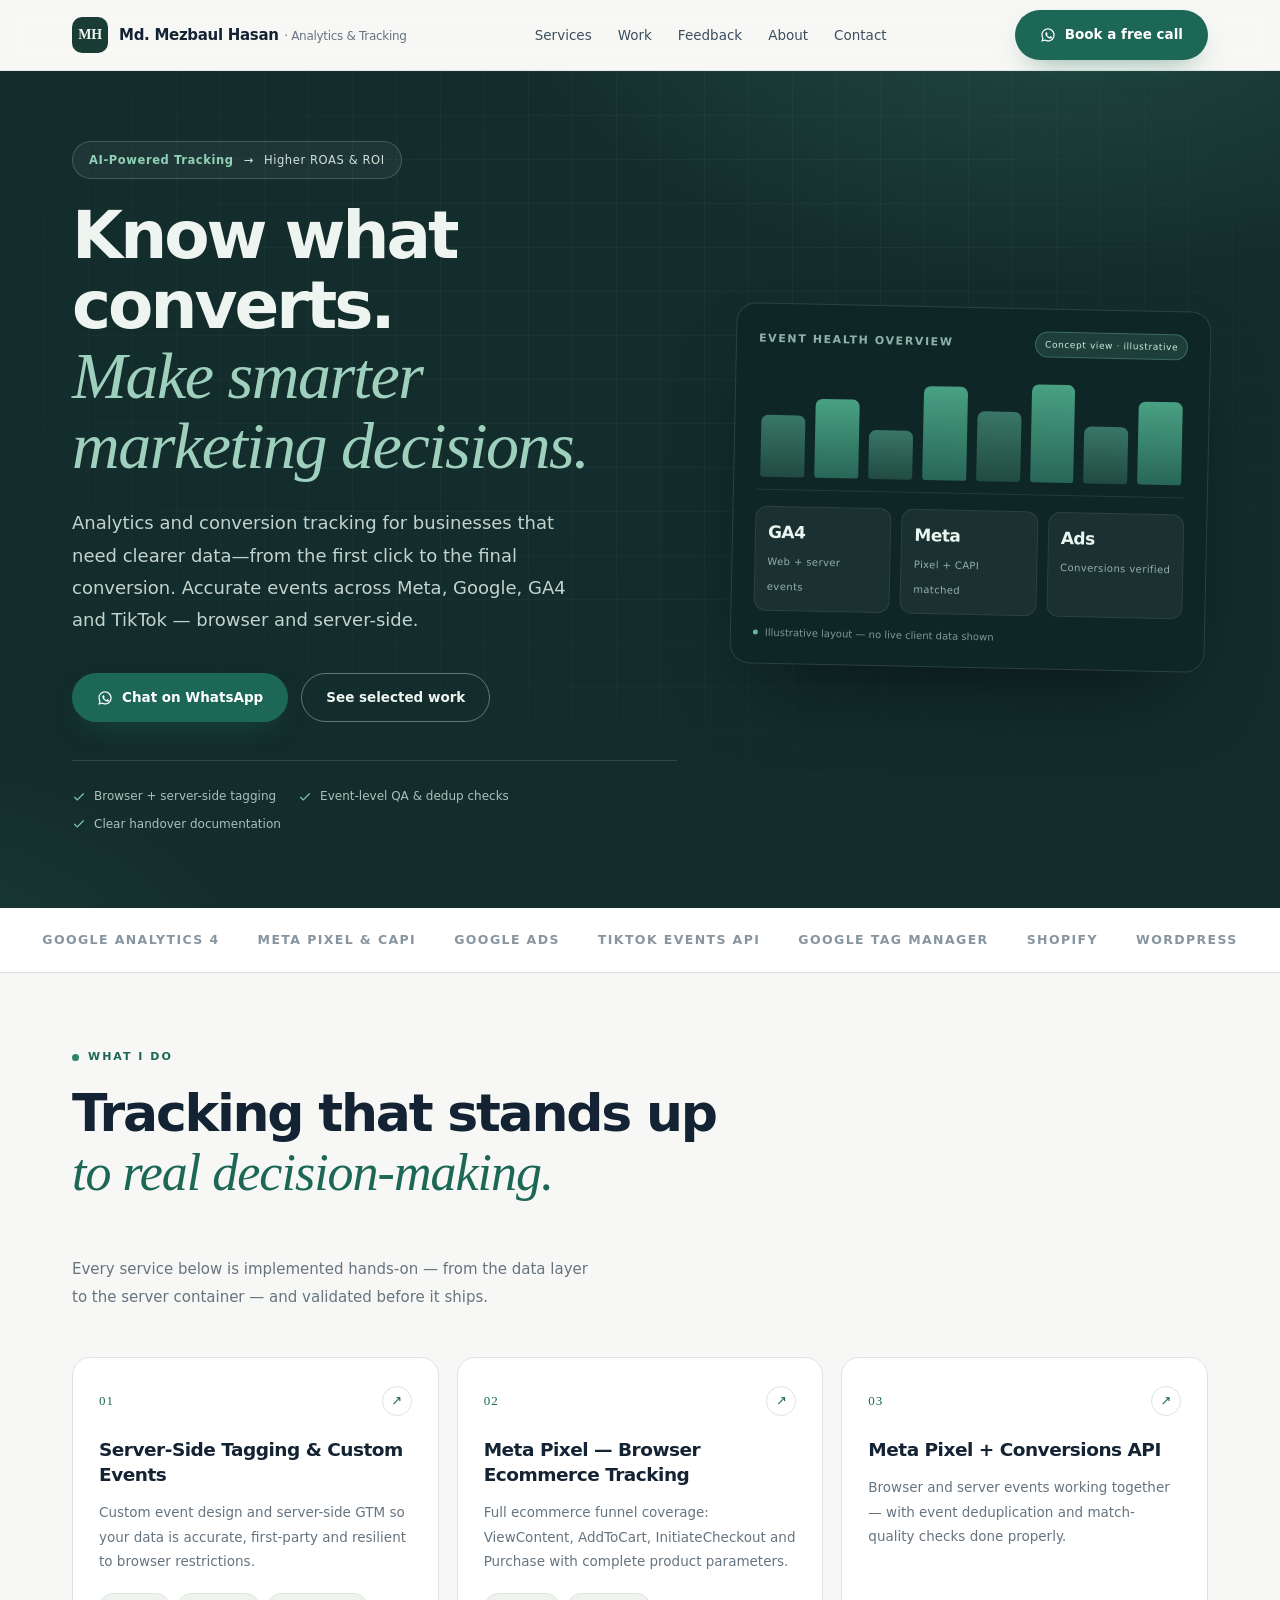
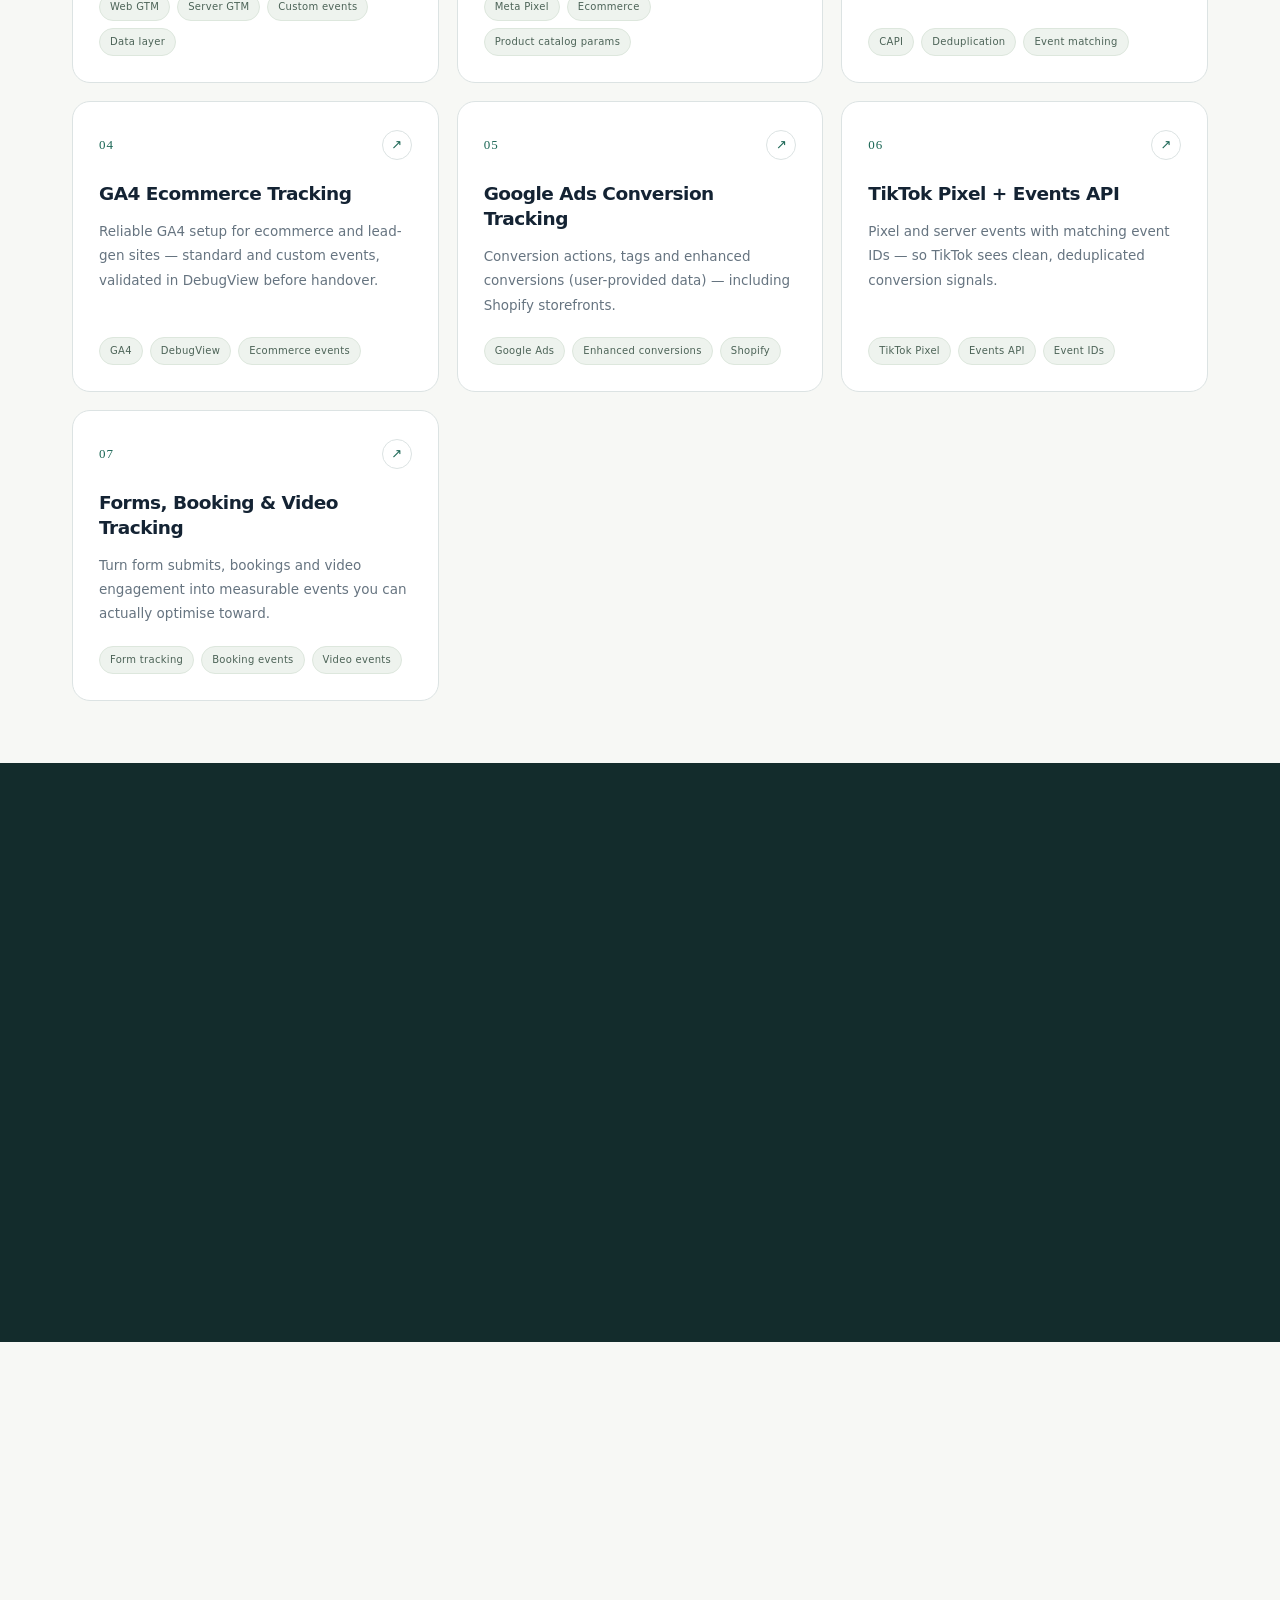
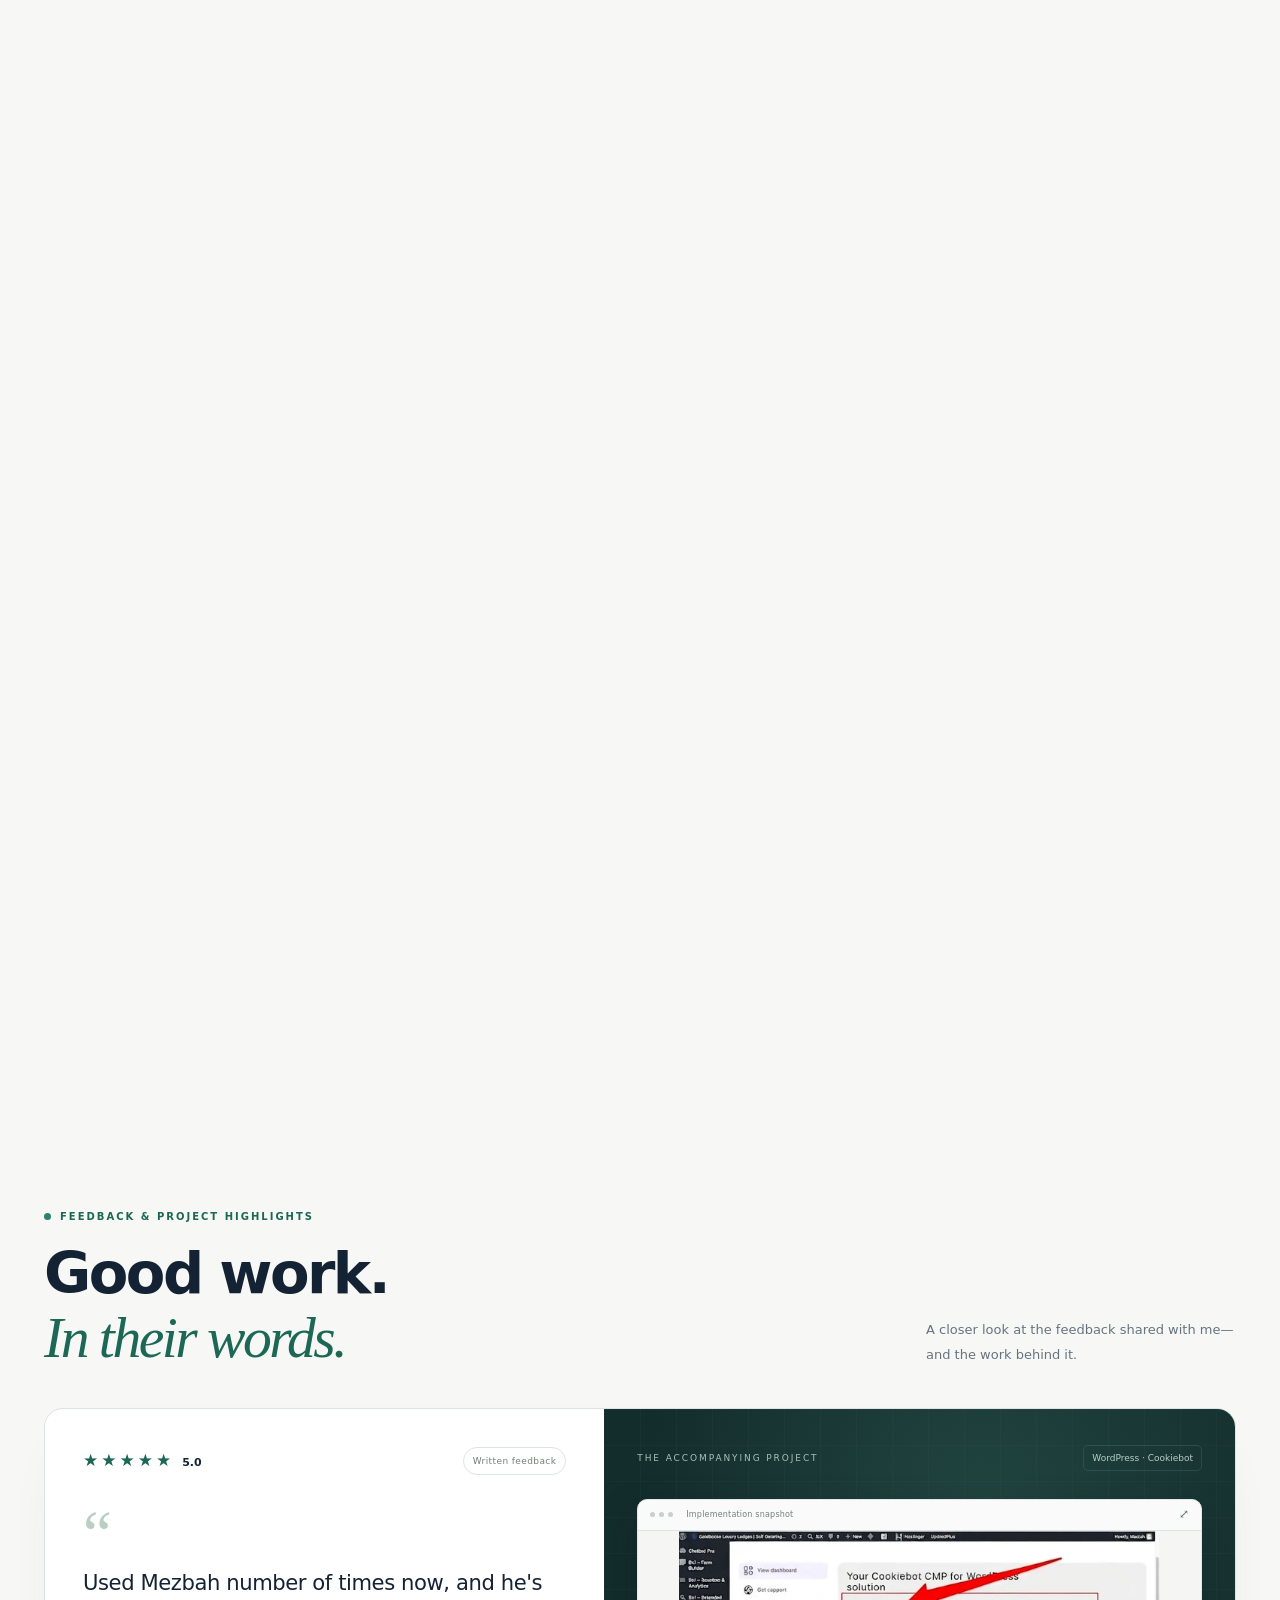
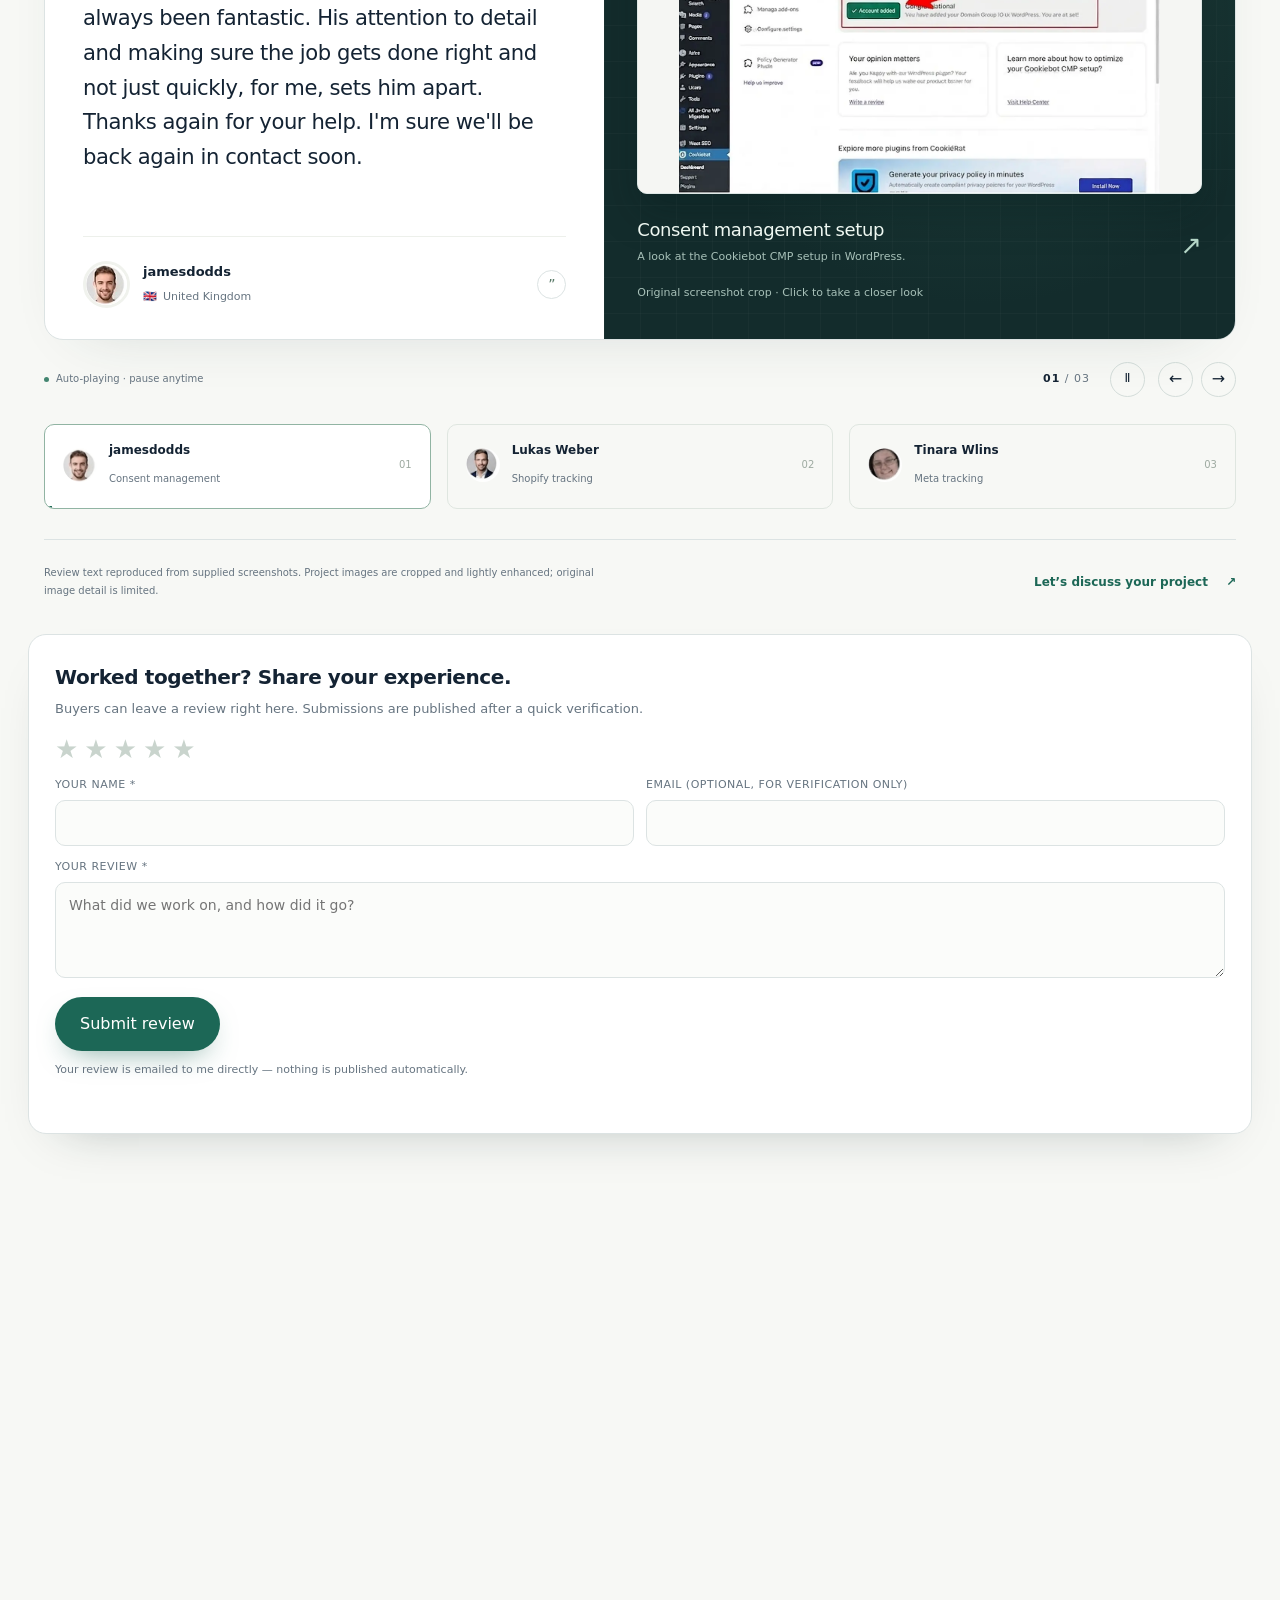
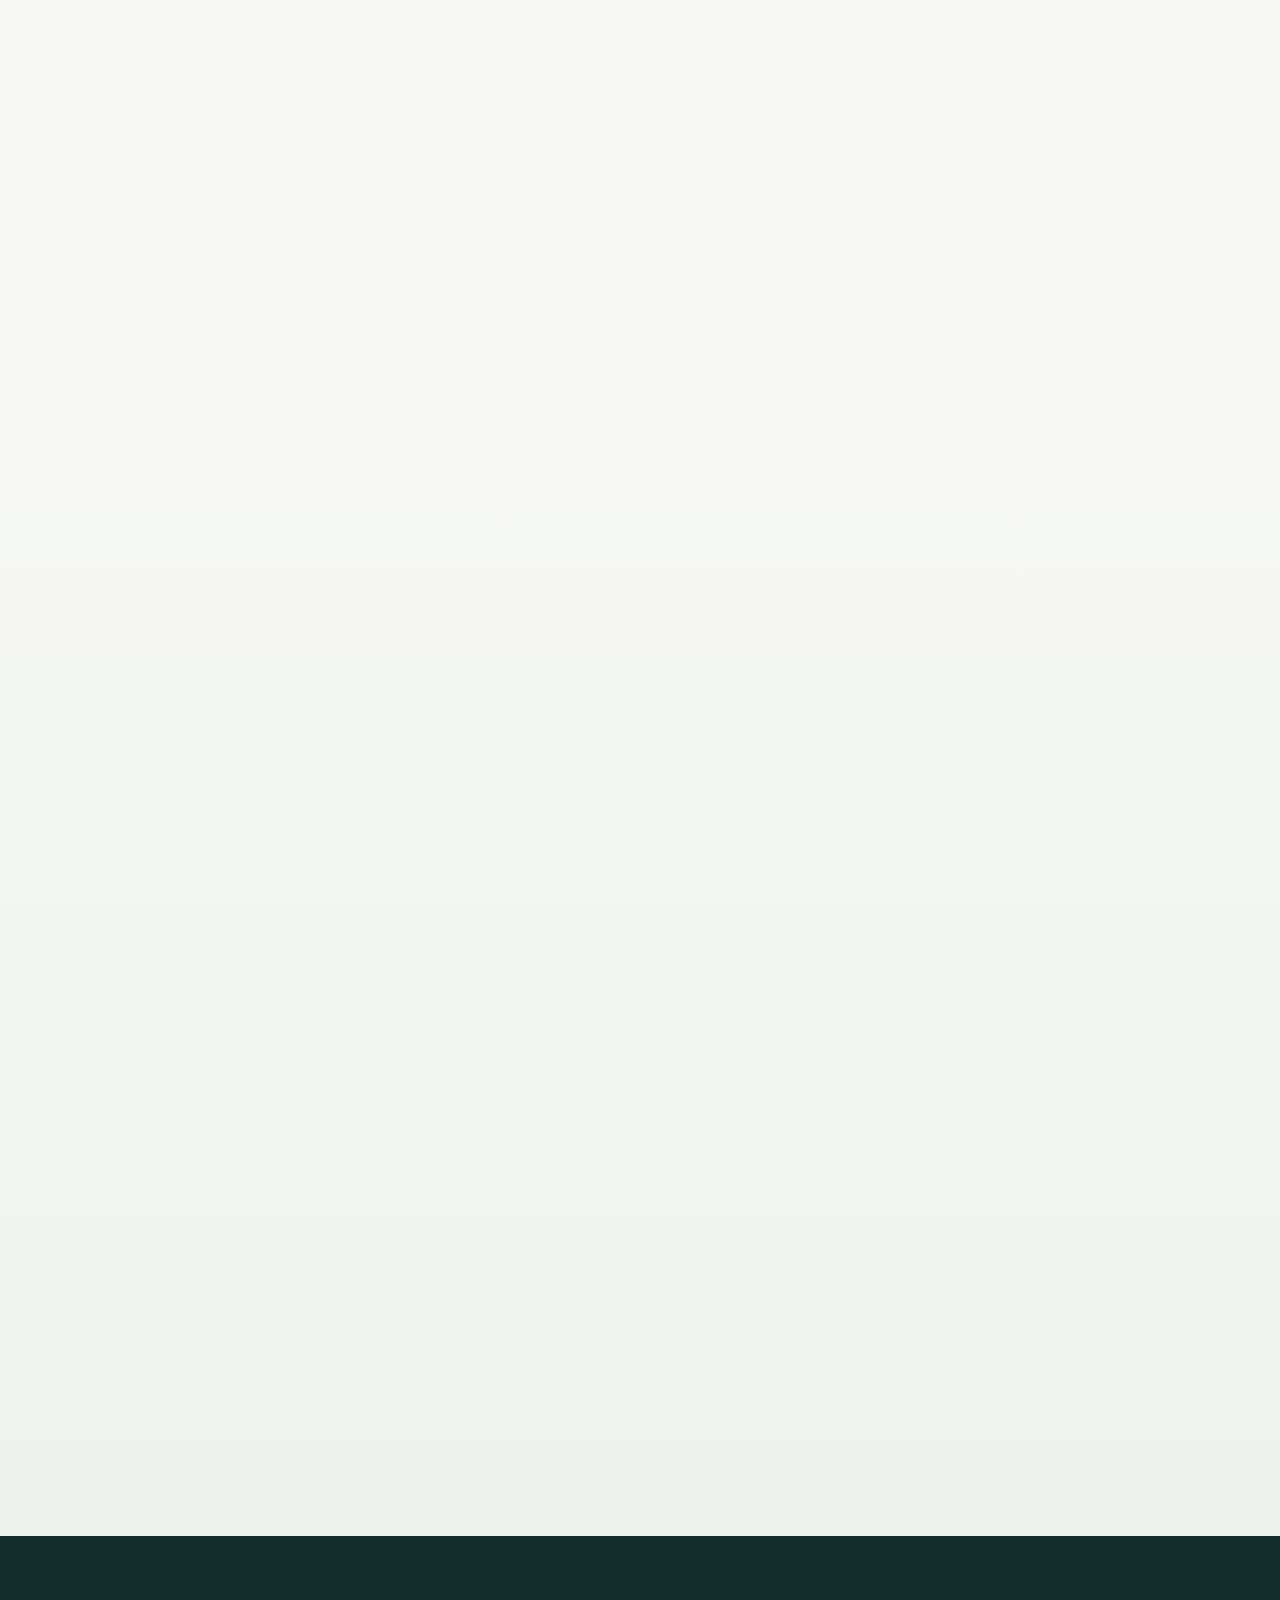
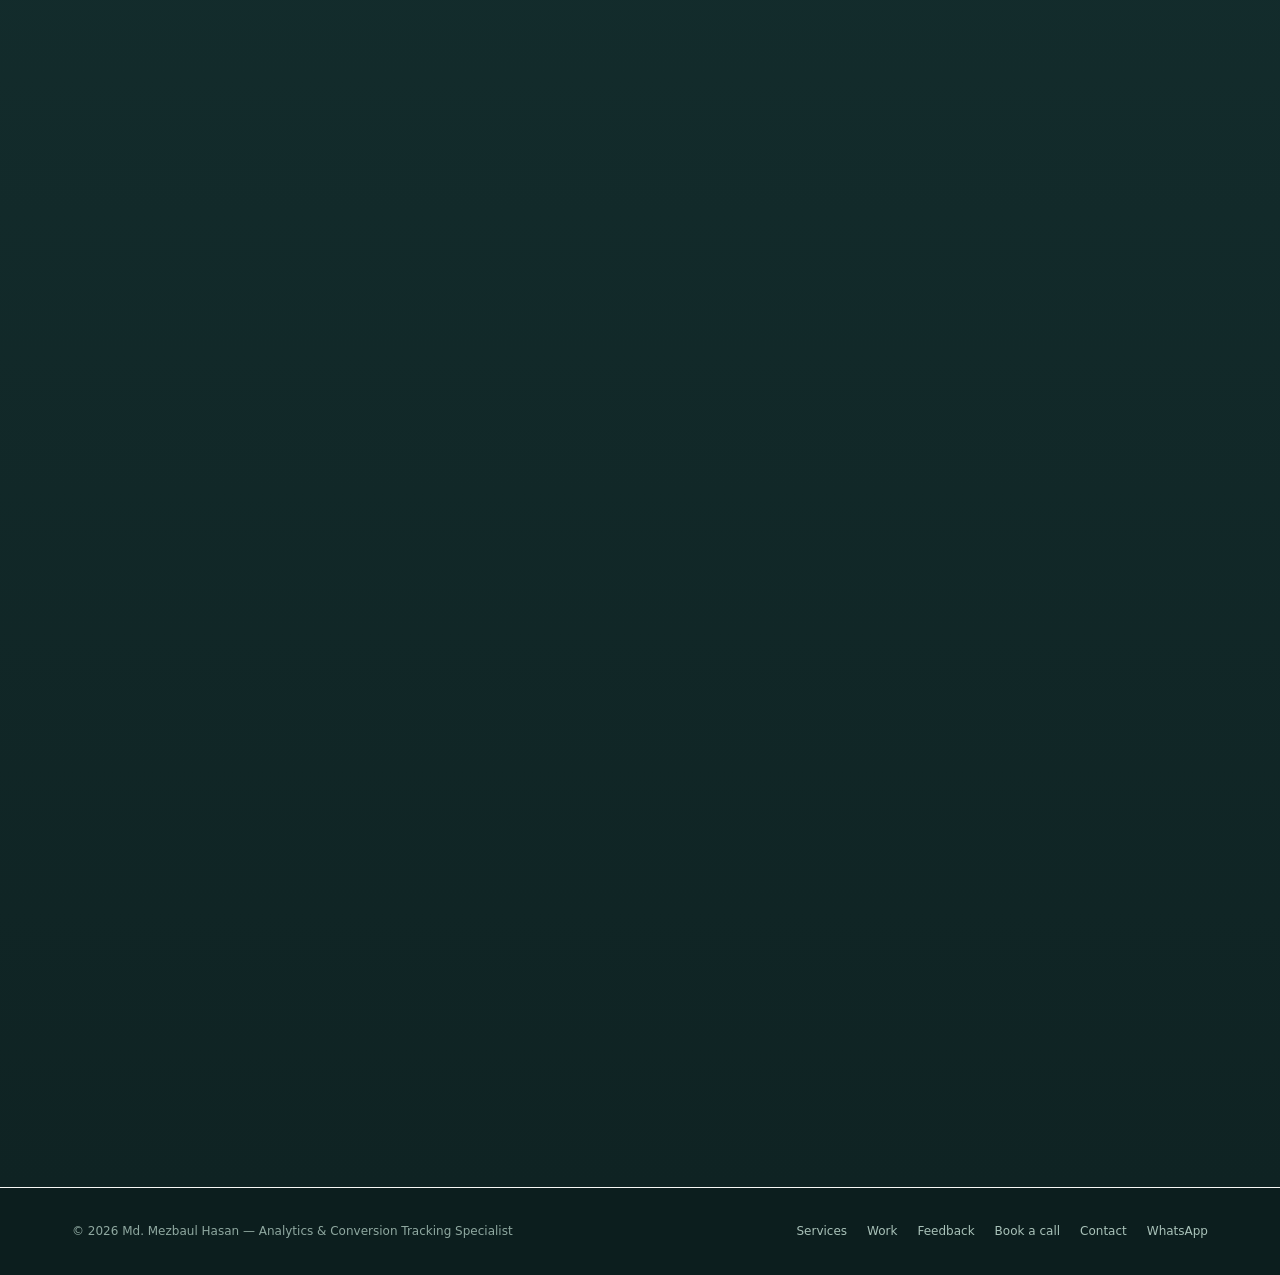
==== commit b6fb4301: "Add files via upload" ====
--- a/index.html
+++ b/index.html
@@ -16,6 +16,8 @@
 <meta name="twitter:description" content="Clean, reliable tracking across GA4, Meta, Google Ads and TikTok — from the first click to the final conversion."/>
 <link rel="icon" href="data:image/svg+xml,%3Csvg xmlns='http://www.w3.org/2000/svg' viewBox='0 0 64 64'%3E%3Crect width='64' height='64' rx='14' fill='%23193d35'/%3E%3Ctext x='32' y='41' font-family='Georgia,serif' font-size='26' fill='%23eef5f0' text-anchor='middle'%3EMH%3C/text%3E%3C/svg%3E"/>
 <link rel="stylesheet" href="./review-showcase.css"/>
+<link rel="dns-prefetch" href="https://api.web3forms.com"/>
+<link rel="dns-prefetch" href="https://formsubmit.co"/>
 <style>
 :root{
   --paper:#f7f8f5; --white:#ffffff; --ink:#142333; --deep:#132c2c; --deep2:#193d35;
@@ -71,7 +73,7 @@
 .hero{position:relative;background:var(--deep);color:#eef5f0;overflow:hidden}
 .hero::before{content:"";position:absolute;inset:0;background:radial-gradient(ellipse 900px 480px at 82% -10%,rgba(72,150,128,.28),transparent 62%),radial-gradient(ellipse 700px 420px at -10% 110%,rgba(46,110,92,.25),transparent 60%)}
 .hero-grid-lines{position:absolute;inset:0;background-image:linear-gradient(rgba(255,255,255,.035) 1px,transparent 1px),linear-gradient(90deg,rgba(255,255,255,.035) 1px,transparent 1px);background-size:44px 44px;mask-image:radial-gradient(ellipse 80% 80% at 50% 30%,#000 30%,transparent 80%);pointer-events:none}
-.hero-inner{position:relative;display:grid;grid-template-columns:1.12fr .88fr;gap:56px;align-items:center;padding:92px 28px 96px;max-width:1192px;margin:0 auto}
+.hero-inner{position:relative;display:grid;grid-template-columns:1.12fr .88fr;gap:56px;align-items:center;padding:70px 28px 74px;max-width:1192px;margin:0 auto}
 .hero h1{font-size:clamp(40px,5.4vw,66px);font-weight:550;letter-spacing:-3px;line-height:1.06;margin:22px 0 0}
 .hero h1 em{font-family:var(--serif);font-style:italic;font-weight:400;color:#9fd0bd;letter-spacing:-1.5px}
 .hero-sub{font-size:clamp(15px,1.5vw,18px);line-height:1.8;color:#c3d4cd;max-width:520px;margin:26px 0 0}
@@ -100,7 +102,7 @@
 .strip-inner{display:flex;align-items:center;justify-content:center;flex-wrap:wrap;gap:14px 38px;padding:22px 28px}
 .strip span{font-size:12.5px;letter-spacing:1.4px;text-transform:uppercase;color:#8695a0;font-weight:600}
 /* Services */
-.services{padding:96px 0 84px}
+.services{padding:70px 0 62px}
 .svc-head{display:flex;justify-content:space-between;align-items:flex-end;gap:36px;flex-wrap:wrap;margin-bottom:46px}
 .svc-grid{display:grid;grid-template-columns:repeat(3,1fr);gap:18px}
 .svc-card{background:var(--white);border:1px solid var(--line);border-radius:18px;padding:28px 26px 26px;display:flex;flex-direction:column;transition:transform .22s ease,box-shadow .22s ease,border-color .22s}
@@ -113,7 +115,7 @@
 .svc-tags{display:flex;flex-wrap:wrap;gap:7px;margin-top:auto}
 .svc-tags span{font-size:10px;letter-spacing:.3px;color:#4c6357;background:#eef3ee;border:1px solid #dde7dd;border-radius:30px;padding:5px 10px}
 /* Process */
-.process{background:var(--deep);color:#eef5f0;padding:92px 0}
+.process{content-visibility:auto;contain-intrinsic-size:auto 640px;background:var(--deep);color:#eef5f0;padding:70px 0}
 .process .section-title{color:#f2f8f4}
 .process .section-title em{color:#9fd0bd}
 .pr-grid{list-style:none;display:grid;grid-template-columns:repeat(4,1fr);gap:18px;margin:52px 0 0;padding:0}
@@ -122,7 +124,7 @@
 .pr-step h3{font-size:17px;letter-spacing:-.3px;font-weight:600;margin:14px 0 10px}
 .pr-step p{color:#b7ccc4;font-size:13px;line-height:1.8;margin:0}
 /* Work / evidence */
-.work{padding:96px 0 70px}
+.work{content-visibility:auto;contain-intrinsic-size:auto 640px;padding:70px 0 54px}
 .work-note{max-width:560px;margin:20px 0 0;color:var(--muted);font-size:13.5px;line-height:1.85}
 .wi-grid{display:grid;grid-template-columns:repeat(2,1fr);gap:20px;margin-top:48px}
 .wi-card{background:var(--white);border:1px solid var(--line);border-radius:18px;overflow:hidden;display:flex;flex-direction:column;transition:transform .22s,box-shadow .22s}
@@ -141,10 +143,10 @@
 .wi-tag{font-size:10px;letter-spacing:.3px;color:#4c6357;background:#eef3ee;border:1px solid #dde7dd;border-radius:30px;padding:5px 10px}
 .work-disclaimer{margin-top:34px;font-size:11.5px;color:#8794a0;line-height:1.9;max-width:760px}
 /* About */
-.about{padding:84px 0 96px}
-.about-grid{display:grid;grid-template-columns:.85fr 1.15fr;gap:58px;align-items:center}
-.about-photo{position:relative}
-.about-photo>img{border-radius:22px;box-shadow:var(--shadow);width:100%;max-width:420px;aspect-ratio:4/4.6;object-fit:cover;object-position:top center}
+.about{content-visibility:auto;contain-intrinsic-size:auto 640px;padding:64px 0 72px}
+.about-grid{display:grid;grid-template-columns:380px 1fr;gap:52px;align-items:center}
+.about-photo{position:relative;max-width:380px}
+.about-photo>img{border-radius:22px;box-shadow:var(--shadow);width:100%;max-width:380px;height:auto;aspect-ratio:auto;object-fit:contain}
 .about-badge{position:absolute;bottom:18px;left:18px;right:18px;background:rgba(255,255,255,.95);border:1px solid var(--line);border-radius:14px;padding:14px 18px;display:flex;align-items:center;gap:12px;box-shadow:0 18px 40px -22px rgba(19,44,44,.4)}
 .about-badge img{width:42px;height:42px;border-radius:50%;max-width:none;aspect-ratio:auto;box-shadow:none}
 .about-badge b{display:block;font-size:13px}
@@ -156,7 +158,7 @@
 .about-chips span{font-size:11px;letter-spacing:.3px;color:#33524a;background:#e9f0ea;border:1px solid #d3e0d4;border-radius:30px;padding:7px 13px}
 .about-cta{display:flex;flex-wrap:wrap;gap:12px;margin-top:30px}
 /* Contact */
-.contact{background:linear-gradient(180deg,#132c2c,#0f2323);color:#eef5f0;padding:100px 0 92px;position:relative;overflow:hidden}
+.contact{content-visibility:auto;contain-intrinsic-size:auto 700px;background:linear-gradient(180deg,#132c2c,#0f2323);color:#eef5f0;padding:74px 0 68px;position:relative;overflow:hidden}
 .contact::before{content:"";position:absolute;inset:0;background:radial-gradient(ellipse 700px 380px at 85% 20%,rgba(88,170,142,.22),transparent 60%);pointer-events:none}
 .contact-inner{position:relative;text-align:center;max-width:720px;margin:0 auto}
 .contact h2{font-size:clamp(36px,4.6vw,58px);font-weight:550;letter-spacing:-2.6px;line-height:1.1;margin:18px 0 0}
@@ -204,7 +206,7 @@
 
 /* Booking / Calendly */
 section[id]{scroll-margin-top:92px}
-.booking{padding:84px 0 90px;background:linear-gradient(180deg,#f7f8f5,#eef2ec)}
+.booking{content-visibility:auto;contain-intrinsic-size:auto 640px;padding:64px 0 70px;background:linear-gradient(180deg,#f7f8f5,#eef2ec)}
 .bk-head{display:flex;justify-content:space-between;align-items:flex-end;gap:36px;flex-wrap:wrap;margin-bottom:40px}
 .bk-shell{background:#fff;border:1px solid var(--line);border-radius:22px;overflow:hidden;box-shadow:var(--shadow)}
 .bk-bar{display:flex;align-items:center;gap:12px;padding:14px 20px;border-bottom:1px solid var(--line);background:#fbfcfa}
@@ -226,16 +228,18 @@
 .bk-note a:hover{color:var(--deep)}
 @media(max-width:860px){.bk-head{align-items:start}.bk-bar-badge{display:none}.calendly-inline-widget{height:680px!important;min-width:0!important}}
 @media(max-width:620px){.booking{padding:64px 0}.calendly-inline-widget{height:620px!important}}
+.cform-err{display:block;color:#f2b8ab;font-size:11px;margin-top:6px;letter-spacing:.2px}
 /* Responsive */
 @media (max-width:1020px){
   .hero-inner{grid-template-columns:1fr;gap:44px;padding:72px 28px 78px}
   .hv{transform:none;max-width:520px}
   .svc-grid{grid-template-columns:repeat(2,1fr)}
   .pr-grid{grid-template-columns:repeat(2,1fr)}
-  .about-grid{grid-template-columns:1fr;gap:40px}
-  .about-photo>img{max-width:360px}
+  .about-photo>img{max-width:340px}
 }
 @media (max-width:860px){
+  .about-grid{grid-template-columns:1fr;gap:34px}
+  .about-photo{margin:0 auto}
   .nav-links,.nav-cta{display:none}
   .burger{display:flex}
   .wi-grid{grid-template-columns:1fr}
@@ -255,6 +259,28 @@
   .strip-inner{gap:10px 22px;padding:18px}
   .strip span{font-size:10.5px}
 }
+
+.rv-submit-wrap{margin-top:34px;background:#fff;border:1px solid var(--line);border-radius:18px;padding:26px 26px 24px;box-shadow:0 22px 50px -34px rgba(19,44,44,.35)}
+.rv-submit-wrap h3{font-size:20px;margin:0 0 6px;letter-spacing:-.4px}
+.rv-submit-wrap>p.rv-sub{color:var(--muted);font-size:13px;margin:0 0 16px}
+.rv-stars{display:flex;flex-direction:row-reverse;justify-content:flex-end;gap:6px;border:0;padding:0;margin:0 0 14px}
+.rv-stars input{position:absolute;opacity:0;width:1px;height:1px}
+.rv-stars label{font-size:26px;line-height:1;color:#c9d4cd;cursor:pointer;transition:color .15s}
+.rv-stars label:hover,.rv-stars label:hover ~ label,.rv-stars input:checked ~ label{color:#e8b64c}
+.rv-row{display:grid;grid-template-columns:1fr 1fr;gap:12px}
+.rv-field{margin-bottom:12px}
+.rv-field label{display:block;font-size:11px;letter-spacing:.5px;text-transform:uppercase;color:var(--muted);margin-bottom:6px}
+.rv-field input,.rv-field textarea{width:100%;border:1px solid var(--line);border-radius:10px;padding:11px 13px;font:inherit;font-size:14px;background:#fbfcfa}
+.rv-field input:focus,.rv-field textarea:focus{outline:2px solid var(--green);outline-offset:1px;border-color:var(--green)}
+.rv-field textarea{min-height:96px;resize:vertical}
+.rv-note{font-size:11px;color:var(--muted);margin:10px 0 0}
+.rv-hp{position:absolute;left:-9999px;opacity:0;height:0;overflow:hidden}
+.rv-msg{font-size:13px;margin:12px 0 0;min-height:18px}
+.rv-msg.ok{color:var(--green);font-weight:600}
+.rv-msg.err{color:#b3261e;font-weight:600}
+.rv-fallback{display:flex;gap:12px;margin-top:14px;flex-wrap:wrap}
+.rv-fallback .btn{flex:0 0 auto}
+@media (max-width:620px){.rv-row{grid-template-columns:1fr}}
 </style>
 </head>
 <body>
@@ -509,7 +535,7 @@
   </section>
 
   <!-- FEEDBACK & PROJECT HIGHLIGHTS -->
-<section class="client-showcase" id="client-feedback" data-client-showcase aria-labelledby="cr-heading"><div class="cr-container">
+<section class="client-showcase" id="feedback" data-client-showcase aria-labelledby="cr-heading"><div class="cr-container">
 <div class="cr-kicker">Feedback & project highlights</div><div class="cr-heading-row"><h2 id="cr-heading">Good work.<br/><em>In their words.</em></h2><p class="cr-intro">A closer look at the feedback shared with me—and the work behind it.</p></div>
 <div class="cr-stage" role="region" aria-roledescription="carousel" aria-label="Reviews and accompanying project images"><article class="cr-slide" data-author="jamesdodds" data-reading-time="20000" aria-label="Review 1 of 3" aria-roledescription="slide" >
 <div class="cr-review"><div class="cr-review-top"><div class="cr-stars" aria-label="5 out of 5 stars"><span aria-hidden="true">★★★★★</span><span class="cr-rating">5.0</span></div><span class="cr-type">Written feedback</span></div>
@@ -533,13 +559,37 @@
 <div class="cr-bottom"><div class="cr-rotation"><span class="cr-rotation-dot" aria-hidden="true"></span><span data-status>Auto-playing · pause anytime</span></div><div class="cr-controls"><span class="cr-counter"><b data-current>01</b> / 03</span><button class="cr-control cr-pause" type="button" data-rotation aria-label="Pause automatic slideshow">Ⅱ</button><button class="cr-control" type="button" data-prev aria-label="Previous review">←</button><button class="cr-control" type="button" data-next aria-label="Next review">→</button></div></div>
 <div class="cr-tabs" role="group" aria-label="Choose a review"><button class="cr-tab" type="button" aria-pressed="true" aria-label="Show review by jamesdodds"><img src="./assets/reviews/jamesdodds-avatar.webp" alt="" width="160" height="160" loading="lazy"/><span><span class="cr-tab-title">jamesdodds</span><span class="cr-tab-label">Consent management</span></span><span class="cr-tab-no">01</span><span class="cr-tab-progress" aria-hidden="true"></span></button><button class="cr-tab" type="button" aria-pressed="false" aria-label="Show review by Lukas Weber"><img src="./assets/reviews/lukas-weber-avatar.webp" alt="" width="160" height="160" loading="lazy"/><span><span class="cr-tab-title">Lukas Weber</span><span class="cr-tab-label">Shopify tracking</span></span><span class="cr-tab-no">02</span><span class="cr-tab-progress" aria-hidden="true"></span></button><button class="cr-tab" type="button" aria-pressed="false" aria-label="Show review by Tinara Wlins"><img src="./assets/reviews/tinara-wlins-avatar.webp" alt="" width="160" height="160" loading="lazy"/><span><span class="cr-tab-title">Tinara Wlins</span><span class="cr-tab-label">Meta tracking</span></span><span class="cr-tab-no">03</span><span class="cr-tab-progress" aria-hidden="true"></span></button></div><p class="cr-sr" data-announcement role="status" aria-live="polite" aria-atomic="true"></p>
 <div class="cr-footnote"><p>Review text reproduced from supplied screenshots. Project images are cropped and lightly enhanced; original image detail is limited.</p><a class="cr-contact" href="https://wa.me/8801737254856?text=Hi%20Mezbaul%2C%20I%27d%20like%20to%20discuss%20my%20tracking%20setup." target="_blank" rel="noopener noreferrer">Let’s discuss your project <span aria-hidden="true">↗</span></a></div>
-</div><dialog class="cr-dialog" aria-labelledby="cr-dialog-title"><div class="cr-dialog-header"><h3 id="cr-dialog-title">Project screenshot</h3><button class="cr-dialog-close" type="button" aria-label="Close enlarged screenshot">×</button></div><img class="cr-dialog-image" alt=""/><p class="cr-dialog-caption">Supplied project screenshot · Cropped, resized and lightly sharpened. No project data or interface details have been reconstructed.</p></dialog></section>
+</div><dialog class="cr-dialog" aria-labelledby="cr-dialog-title"><div class="cr-dialog-header"><h3 id="cr-dialog-title">Project screenshot</h3><button class="cr-dialog-close" type="button" aria-label="Close enlarged screenshot">×</button></div><img class="cr-dialog-image" alt=""/><p class="cr-dialog-caption">Supplied project screenshot · Cropped, resized and lightly sharpened. No project data or interface details have been reconstructed.</p></dialog>
+    <div class="rv-submit-wrap">
+      <h3>Worked together? Share your experience.</h3>
+      <p class="rv-sub">Buyers can leave a review right here. Submissions are published after a quick verification.</p>
+      <form id="review-form" novalidate>
+        <fieldset class="rv-stars" aria-label="Your rating">
+          <input type="radio" id="rv5" name="rating" value="5 stars"/><label for="rv5" title="5 stars">★</label>
+          <input type="radio" id="rv4" name="rating" value="4 stars"/><label for="rv4" title="4 stars">★</label>
+          <input type="radio" id="rv3" name="rating" value="3 stars"/><label for="rv3" title="3 stars">★</label>
+          <input type="radio" id="rv2" name="rating" value="2 stars"/><label for="rv2" title="2 stars">★</label>
+          <input type="radio" id="rv1" name="rating" value="1 star"/><label for="rv1" title="1 star">★</label>
+        </fieldset>
+        <div class="rv-row">
+          <div class="rv-field"><label for="rv-name">Your name *</label><input id="rv-name" name="name" type="text" autocomplete="name" required/></div>
+          <div class="rv-field"><label for="rv-email">Email (optional, for verification only)</label><input id="rv-email" name="email" type="email" autocomplete="email"/></div>
+        </div>
+        <div class="rv-field"><label for="rv-text">Your review *</label><textarea id="rv-text" name="review" required placeholder="What did we work on, and how did it go?"></textarea></div>
+        <div class="rv-hp" aria-hidden="true"><input type="checkbox" name="botcheck" tabindex="-1"/></div>
+        <button class="btn btn-primary" type="submit">Submit review</button>
+        <p class="rv-note">Your review is emailed to me directly — nothing is published automatically.</p>
+        <p class="rv-msg" id="rv-msg" role="status" aria-live="polite"></p>
+      </form>
+    </div>
+
+  </section>
 
   <!-- ABOUT -->
   <section class="about" id="about">
     <div class="container about-grid">
       <div class="about-photo">
-        <img src="./assets/portrait.webp" alt="Portrait of Md. Mezbaul Hasan" width="840" height="980" loading="lazy" decoding="async"/>
+        <img src="./assets/portrait.webp" alt="Portrait of Md. Mezbaul Hasan" width="800" height="800" loading="lazy" decoding="async"/>
         <div class="about-badge">
           <img src="./assets/avatar.webp" alt="" width="84" height="84" loading="lazy" decoding="async"/>
           <div>
@@ -618,9 +668,11 @@
       </div>
 
         <form class="cform" id="contact-form" novalidate>
+          <input type="hidden" name="access_key" value="11ab2810-c455-4222-8aab-e0ab89dfbb04" data-access-key/>
+          <input type="checkbox" name="botcheck" style="display:none" tabindex="-1" autocomplete="off" aria-hidden="true"/>
           <div class="cform-head">
             <h3>Send me a message</h3>
-            <p>Fill in the form below — it opens WhatsApp with your message ready to send. Prefer email? Use the link below the button.</p>
+            <p>Fill in the form below and your message comes straight to my inbox. Prefer chat? Use the WhatsApp button below.</p>
           </div>
           <div class="cform-grid">
             <label class="cform-field"><span>Your name *</span><input type="text" name="name" autocomplete="name" placeholder="John Smith" required/></label>
@@ -642,10 +694,8 @@
           </div>
           <label class="cform-field"><span>Tell me about your project *</span><textarea name="message" rows="5" placeholder="What is your store or website, and what should be tracked?" required></textarea></label>
           <div class="cform-foot">
-            <button class="btn btn-primary" type="submit">
-              <svg class="wa-icon" viewBox="0 0 24 24" fill="currentColor" aria-hidden="true"><path d="M12.04 2C6.58 2 2.13 6.45 2.13 11.91c0 1.75.46 3.45 1.32 4.95L2 22l5.25-1.38a9.9 9.9 0 0 0 4.79 1.22h.01c5.46 0 9.91-4.45 9.91-9.91 0-2.65-1.03-5.14-2.9-7.01A9.82 9.82 0 0 0 12.04 2zm0 1.83c2.16 0 4.19.84 5.72 2.37a8.04 8.04 0 0 1 2.37 5.72c0 4.46-3.63 8.08-8.1 8.08a8.2 8.2 0 0 1-4.13-1.13l-.3-.18-3.08.81.82-3-.19-.31a8.05 8.05 0 0 1-1.24-4.29c0-4.45 3.63-8.07 8.13-8.07zm-2.5 4.2c-.17 0-.44.06-.67.31-.23.25-.87.85-.87 2.07s.89 2.4 1.02 2.56c.13.17 1.75 2.67 4.25 3.74.59.26 1.05.41 1.41.52.59.19 1.13.16 1.56.1.47-.07 1.46-.6 1.67-1.18.21-.58.21-1.07.15-1.18-.06-.1-.23-.17-.48-.29-.25-.13-1.46-.72-1.69-.8-.23-.09-.39-.13-.56.12-.17.25-.64.8-.79.97-.14.16-.29.19-.54.06-.25-.12-1.04-.38-1.99-1.22-.73-.65-1.23-1.46-1.37-1.71-.15-.25-.02-.38.11-.51.11-.11.25-.29.37-.43.12-.15.16-.25.25-.41.08-.17.04-.31-.02-.44-.06-.12-.55-1.34-.76-1.84-.2-.48-.4-.42-.56-.42h-.48z"/></svg>
-              Send via WhatsApp
-            </button>
+            <button class="btn btn-primary" type="submit">Send message</button>
+            <a class="btn btn-outline-light" href="https://wa.me/8801737254856?text=Hi%20Mezbaul%2C%20I%27d%20like%20to%20discuss%20my%20tracking%20setup." target="_blank" rel="noopener noreferrer"><svg class="wa-icon" viewBox="0 0 24 24" fill="currentColor" aria-hidden="true"><path d="M12.04 2C6.58 2 2.13 6.45 2.13 11.91c0 1.75.46 3.45 1.32 4.95L2 22l5.25-1.38a9.9 9.9 0 0 0 4.79 1.22h.01c5.46 0 9.91-4.45 9.91-9.91 0-2.65-1.03-5.14-2.9-7.01A9.82 9.82 0 0 0 12.04 2zm0 1.83c2.16 0 4.19.84 5.72 2.37a8.04 8.04 0 0 1 2.37 5.72c0 4.46-3.63 8.08-8.1 8.08a8.2 8.2 0 0 1-4.13-1.13l-.3-.18-3.08.81.82-3-.19-.31a8.05 8.05 0 0 1-1.24-4.29c0-4.45 3.63-8.07 8.13-8.07zm-2.5 4.2c-.17 0-.44.06-.67.31-.23.25-.87.85-.87 2.07s.89 2.4 1.02 2.56c.13.17 1.75 2.67 4.25 3.74.59.26 1.05.41 1.41.52.59.19 1.13.16 1.56.1.47-.07 1.46-.6 1.67-1.18.21-.58.21-1.07.15-1.18-.06-.1-.23-.17-.48-.29-.25-.13-1.46-.72-1.69-.8-.23-.09-.39-.13-.56.12-.17.25-.64.8-.79.97-.14.16-.29.19-.54.06-.25-.12-1.04-.38-1.99-1.22-.73-.65-1.23-1.46-1.37-1.71-.15-.25-.02-.38.11-.51.11-.11.25-.29.37-.43.12-.15.16-.25.25-.41.08-.17.04-.31-.02-.44-.06-.12-.55-1.34-.76-1.84-.2-.48-.4-.42-.56-.42h-.48z"/></svg> Chat on WhatsApp</a>
             <a class="cform-mail" href="mailto:mdmezbaulhasan@gmail.com?subject=Tracking%20project%20enquiry">or send an email instead</a>
           </div>
           <p class="cform-status" data-form-status role="status" aria-live="polite"></p>
@@ -750,27 +800,34 @@
     dialog.addEventListener('close', function () { if (opener) opener.focus(); });
   }
 
-  // Contact form: validates, then hands off to WhatsApp with a prefilled message
+  // Contact form: sends email via Web3Forms when key is set, else WhatsApp fallback
   var form = document.getElementById('contact-form');
   if (form) {
     var status = form.querySelector('[data-form-status]');
     var emailRe = /^[^\s@]+@[^\s@]+\.[^\s@]+$/;
     function setErr(input, msg) {
       var f = input.closest('.cform-field');
-      if (msg) { f.classList.add('invalid'); input.setAttribute('aria-invalid', 'true'); }
-      else { f.classList.remove('invalid'); input.removeAttribute('aria-invalid'); }
+      var err = f.querySelector('.cform-err');
+      if (!err) {
+        err = document.createElement('span');
+        err.className = 'cform-err';
+        f.appendChild(err);
+      }
+      if (msg) { f.classList.add('invalid'); input.setAttribute('aria-invalid', 'true'); err.textContent = msg; }
+      else { f.classList.remove('invalid'); input.removeAttribute('aria-invalid'); err.textContent = ''; }
       return !msg;
     }
     form.addEventListener('submit', function (e) {
       e.preventDefault();
       var name = form.elements['name'], email = form.elements['email'], website = form.elements['website'], service = form.elements['service'], message = form.elements['message'];
       var ok = true;
-      ok = setErr(name, name.value.trim() ? '' : 'Please enter your name') && ok;
-      ok = setErr(email, emailRe.test(email.value.trim()) ? '' : 'Please enter a valid email address') && ok;
-      ok = setErr(service, service.value ? '' : 'Please choose a service') && ok;
-      ok = setErr(message, message.value.trim().length >= 10 ? '' : 'Please write a little more (at least 10 characters)') && ok;
+      var msgErr = message.value.trim().length >= 10 ? '' : 'Please write at least 10 characters (currently ' + message.value.trim().length + ').';
+      ok = setErr(name, name.value.trim() ? '' : 'Please enter your name.') && ok;
+      ok = setErr(email, emailRe.test(email.value.trim()) ? '' : 'Please enter a valid email address.') && ok;
+      ok = setErr(service, service.value ? '' : 'Please choose a service.') && ok;
+      ok = setErr(message, msgErr) && ok;
       if (!ok) {
-        status.textContent = 'Please fix the highlighted fields above.';
+        status.textContent = 'Please fix the highlighted field(s) above — see the red note(s).';
         status.classList.add('error');
         var bad = form.querySelector('.invalid input, .invalid select, .invalid textarea');
         if (bad) bad.focus();
@@ -788,9 +845,52 @@
         'Message:',
         message.value.trim()
       ].join('\n');
-      window.open('https://wa.me/8801737254856?text=' + encodeURIComponent(text), '_blank', 'noopener');
-      status.textContent = 'Opening WhatsApp with your message… If nothing opens, please email mdmezbaulhasan@gmail.com';
-      form.reset();
+      var key = (form.querySelector('[data-access-key]') || {}).value || '';
+      if (key) {
+        status.textContent = 'Sending your message…';
+        var fd = new FormData();
+        fd.append('access_key', key);
+        fd.append('subject', 'New enquiry from portfolio website');
+        fd.append('from_name', 'Mezbaul Hasan Portfolio');
+        fd.append('name', name.value.trim());
+        fd.append('email', email.value.trim());
+        fd.append('website', website.value.trim());
+        fd.append('service', service.value);
+        fd.append('message', message.value.trim());
+        if ((form.querySelector('[name="botcheck"]') || {}).checked) fd.append('botcheck', 'bot');
+        var sends = [];
+        sends.push(fetch('https://api.web3forms.com/submit', { method: 'POST', body: fd }).then(function (r) { return r.json(); }));
+        sends.push(fetch('https://formsubmit.co/ajax/mdmezbaulhasan@gmail.com', {
+          method: 'POST',
+          headers: { 'Content-Type': 'application/json', Accept: 'application/json' },
+          body: JSON.stringify({
+            _subject: 'New enquiry from portfolio website',
+            name: name.value.trim(),
+            email: email.value.trim(),
+            website: website.value.trim() || '-',
+            service: service.value,
+            message: message.value.trim()
+          })
+        }).then(function (r) { return r.json(); }));
+        Promise.all(sends.map(function (p) { return p.then(function (d) { return d; }, function () { return null; }); })).then(function (results) {
+          var ok = results.some(function (d) { return d && (d.success === true || d.success === 'true'); });
+          if (ok) {
+            status.textContent = 'Message sent! I will get back to you within a day.';
+            form.reset();
+          } else {
+            status.textContent = 'Could not send right now — please WhatsApp +880 1737-254856 or email mdmezbaulhasan@gmail.com';
+            var waUrl = 'https://wa.me/8801737254856?text=' + encodeURIComponent(text);
+            var w = window.open(waUrl, '_blank', 'noopener');
+            if (!w) { try { window.location.href = waUrl; } catch (err2) {} }
+          }
+        });
+      } else {
+        var waUrl = 'https://wa.me/8801737254856?text=' + encodeURIComponent(text);
+        var w = window.open(waUrl, '_blank', 'noopener');
+        if (!w) { try { window.location.href = waUrl; } catch (err2) {} }
+        status.textContent = 'Opening WhatsApp with your message… (direct email activates shortly)';
+        form.reset();
+      }
     });
   }
   // Calendly graceful fallback (sandboxed preview / blocked embed / offline)
@@ -806,6 +906,74 @@
     }, 3500);
   }
 })();
+
+    // Review submission — dual route (Web3Forms + FormSubmit), verified pattern
+    (function () {
+      var rf = document.getElementById('review-form');
+      if (!rf) return;
+      var rmsg = document.getElementById('rv-msg');
+      rf.addEventListener('submit', function (e) {
+        e.preventDefault();
+        var name = rf.elements['name'], email = rf.elements['email'], text = rf.elements['review'];
+        var rating = rf.querySelector('input[name="rating"]:checked');
+        rmsg.className = 'rv-msg';
+        if (!rating) { rmsg.className = 'rv-msg err'; rmsg.textContent = 'Please choose a star rating.'; return; }
+        if (!name.value.trim()) { rmsg.className = 'rv-msg err'; rmsg.textContent = 'Please enter your name.'; name.focus(); return; }
+        if (email.value.trim() && !/^[^\s@]+@[^\s@]+\.[^\s@]+$/.test(email.value.trim())) { rmsg.className = 'rv-msg err'; rmsg.textContent = 'Please enter a valid email (or leave it empty).'; email.focus(); return; }
+        if (text.value.trim().length < 20) { rmsg.className = 'rv-msg err'; rmsg.textContent = 'Please write at least 20 characters (currently ' + text.value.trim().length + ').'; text.focus(); return; }
+        if ((rf.querySelector('[name="botcheck"]') || {}).checked) return;
+        rmsg.className = 'rv-msg'; rmsg.textContent = 'Sending your review…';
+        var payload = {
+          _subject: 'New review submission from portfolio website',
+          rating: rating.value,
+          name: name.value.trim(),
+          email: email.value.trim() || '(not provided)',
+          review: text.value.trim()
+        };
+        var sends = [];
+        var fd = new FormData();
+        fd.append('access_key', '11ab2810-c455-4222-8aab-e0ab89dfbb04');
+        fd.append('subject', payload._subject);
+        fd.append('from_name', 'Mezbaul Hasan Portfolio');
+        fd.append('rating', payload.rating);
+        fd.append('name', payload.name);
+        fd.append('email', payload.email);
+        fd.append('review', payload.review);
+        sends.push(fetch('https://api.web3forms.com/submit', { method: 'POST', body: fd }).then(function (r) { return r.json(); }));
+        sends.push(fetch('https://formsubmit.co/ajax/mdmezbaulhasan@gmail.com', {
+          method: 'POST',
+          headers: { 'Content-Type': 'application/json', Accept: 'application/json' },
+          body: JSON.stringify(payload)
+        }).then(function (r) { return r.json(); }));
+        Promise.all(sends.map(function (p) { return p.then(function (d) { return d; }, function () { return null; }); })).then(function (results) {
+          var ok = results.some(function (d) { return d && (d.success === true || d.success === 'true'); });
+          if (ok) {
+            rmsg.className = 'rv-msg ok';
+            rmsg.textContent = 'Thank you! Your review has been submitted for verification.';
+            rf.reset();
+          } else {
+            console.warn('review submit routes:', results);
+            rmsg.className = 'rv-msg err';
+            rmsg.textContent = 'Direct send is blocked here (offline preview or an ad-blocker). Your review is ready — send it with one tap:';
+            var body = 'Rating: ' + payload.rating + '\nName: ' + payload.name + '\nEmail: ' + payload.email + '\n\n' + payload.review;
+            var wrap = rf.querySelector('.rv-fallback');
+            if (!wrap) { wrap = document.createElement('div'); wrap.className = 'rv-fallback'; rf.appendChild(wrap); }
+            wrap.innerHTML = '';
+            var mail = document.createElement('a');
+            mail.className = 'btn btn-primary';
+            mail.href = 'mailto:mdmezbaulhasan@gmail.com?subject=' + encodeURIComponent('New review from ' + payload.name) + '&body=' + encodeURIComponent(body);
+            mail.textContent = 'Send by Email';
+            var wa = document.createElement('a');
+            wa.className = 'btn btn-outline';
+            wa.href = 'https://wa.me/8801737254856?text=' + encodeURIComponent('New review from website\n' + body);
+            wa.target = '_blank'; wa.rel = 'noopener noreferrer';
+            wa.textContent = 'Send on WhatsApp';
+            wrap.appendChild(mail); wrap.appendChild(wa);
+            try { window.open(wa.href, '_blank', 'noopener'); } catch (e2) {}
+          }
+        });
+      });
+    })();
 </script>
 </body>
 </html>
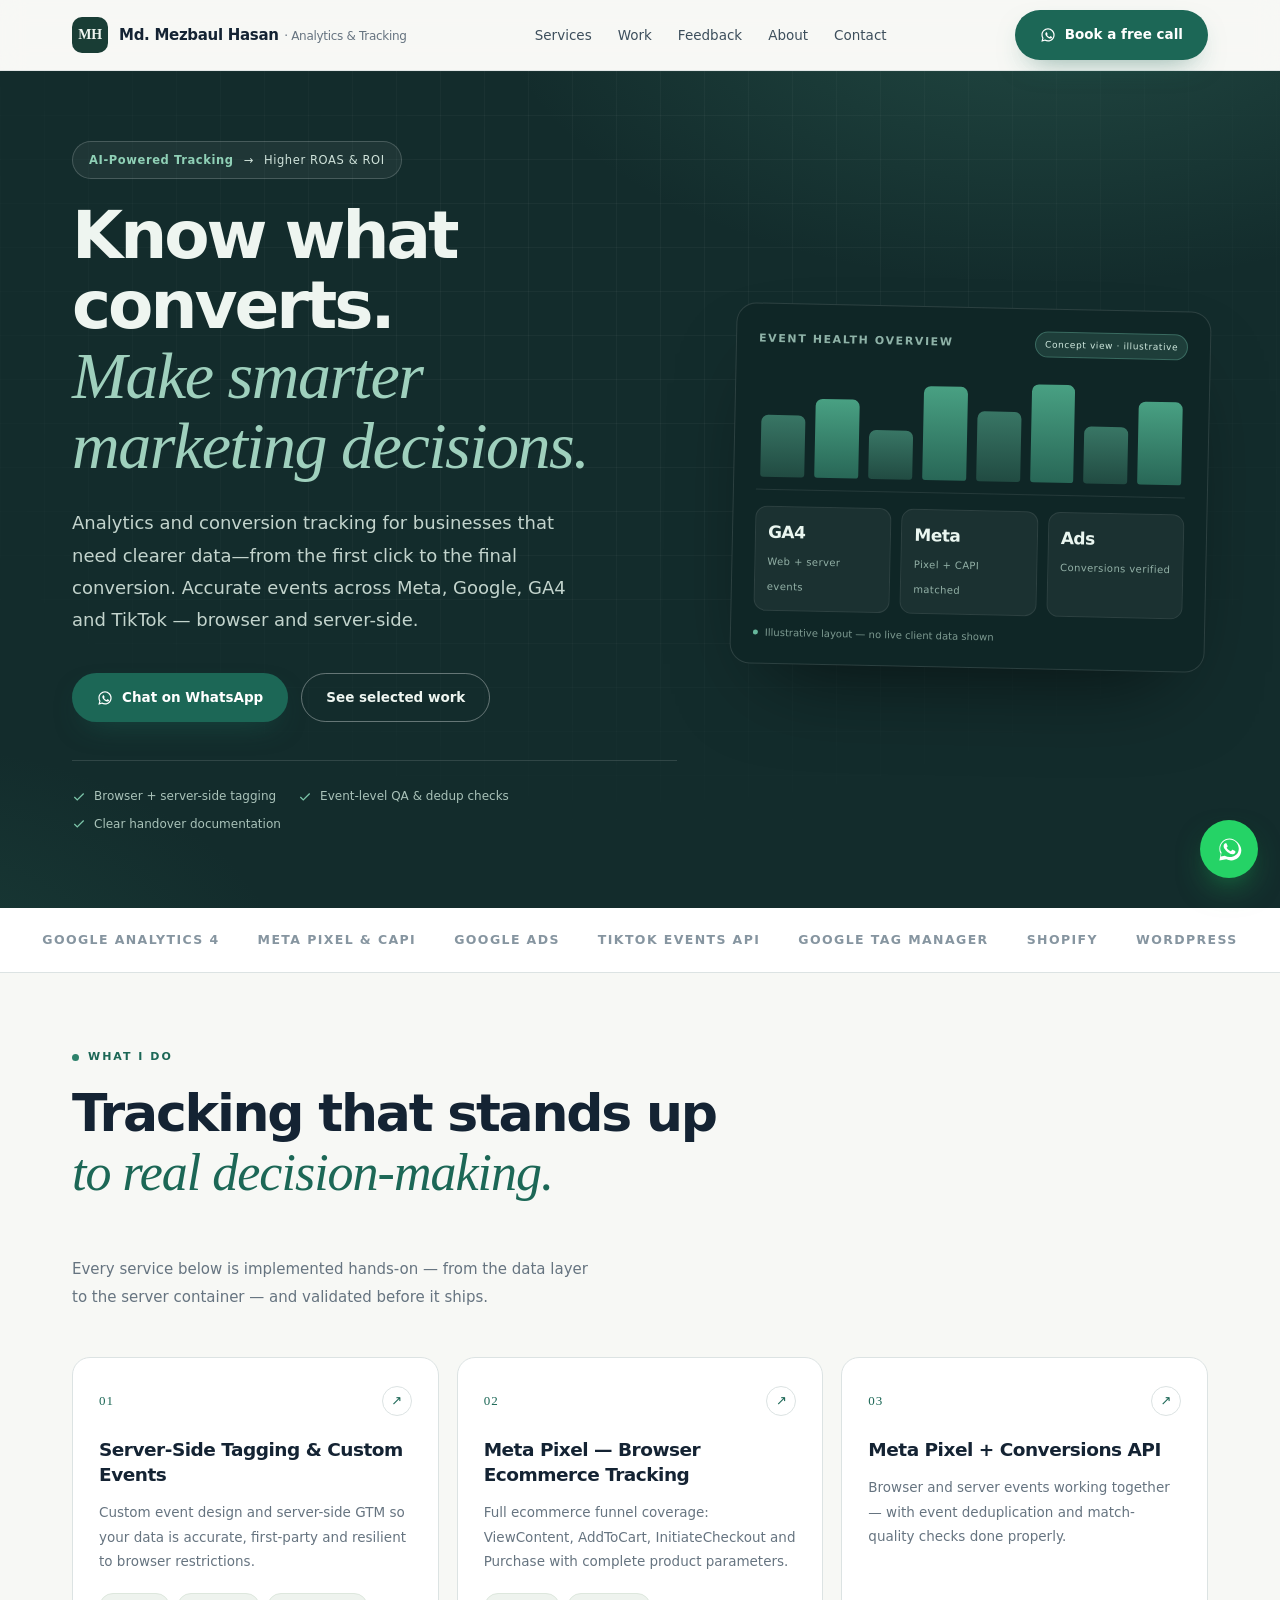
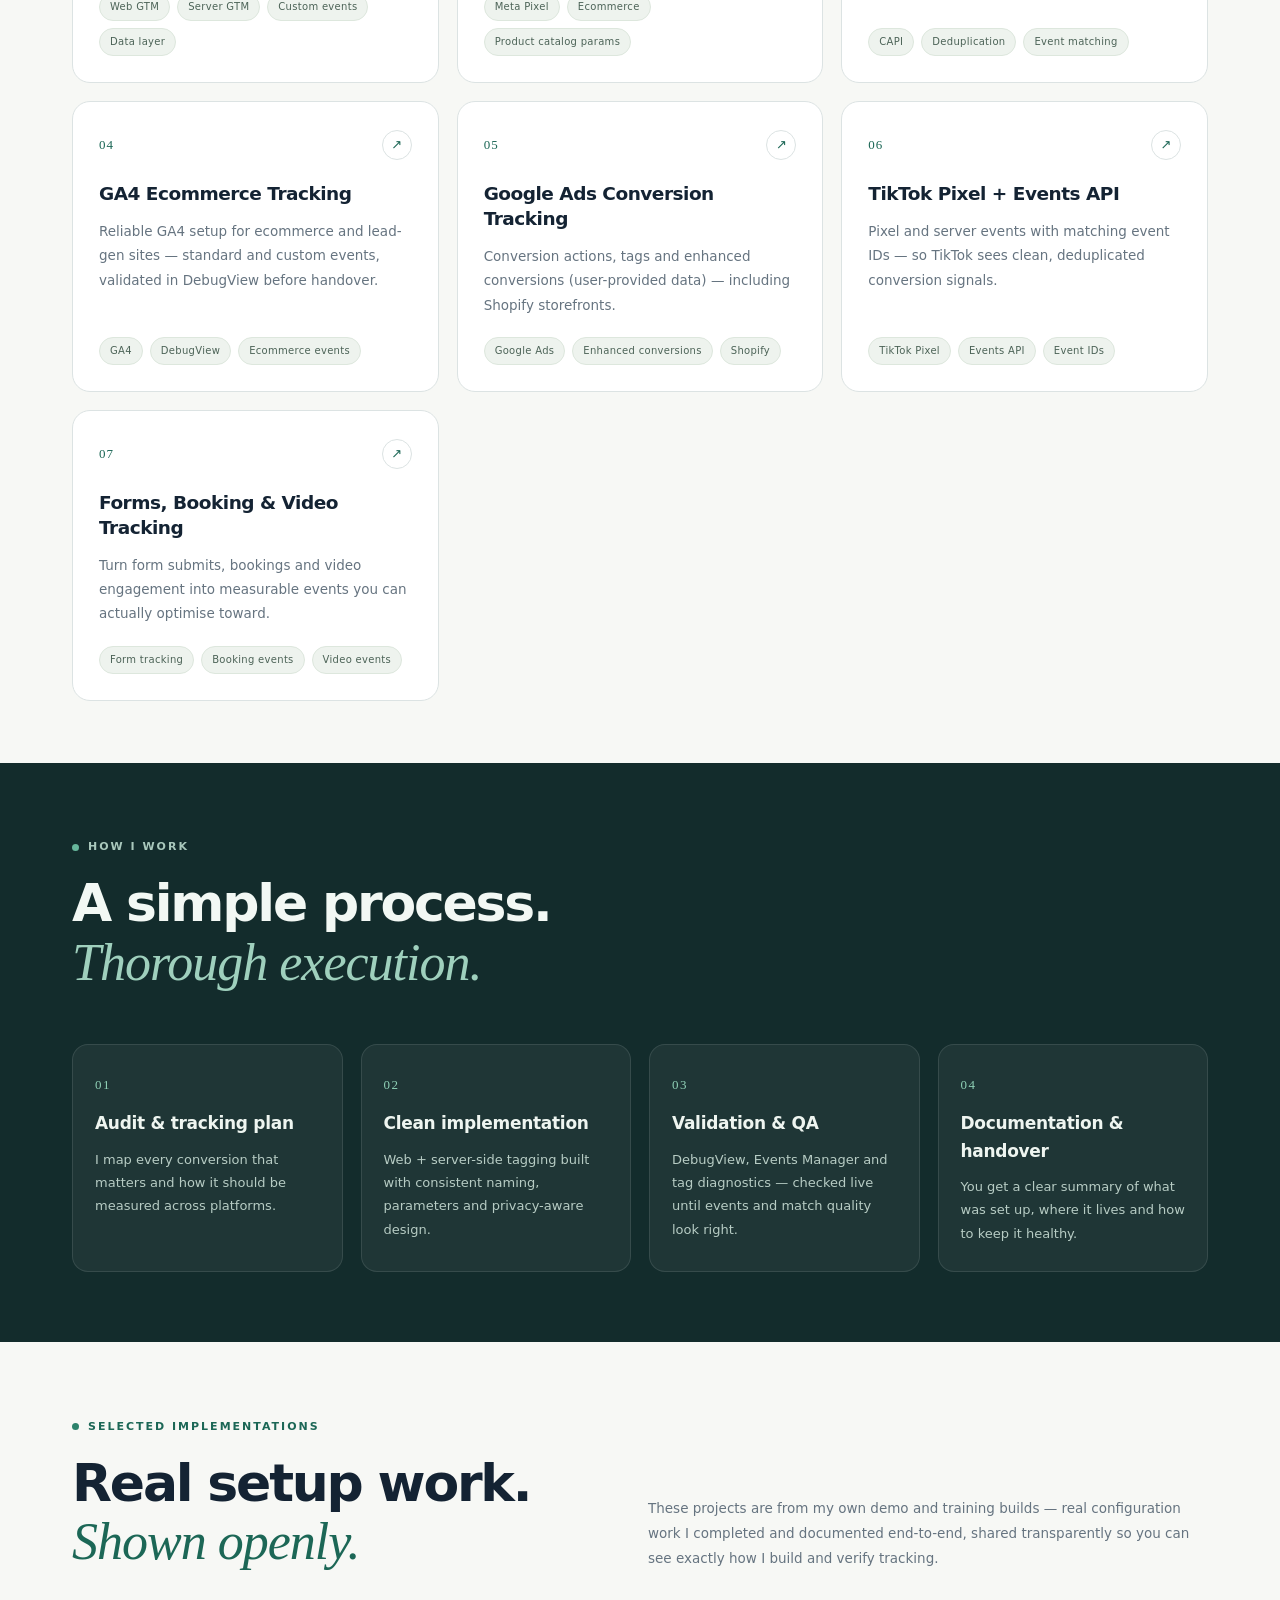
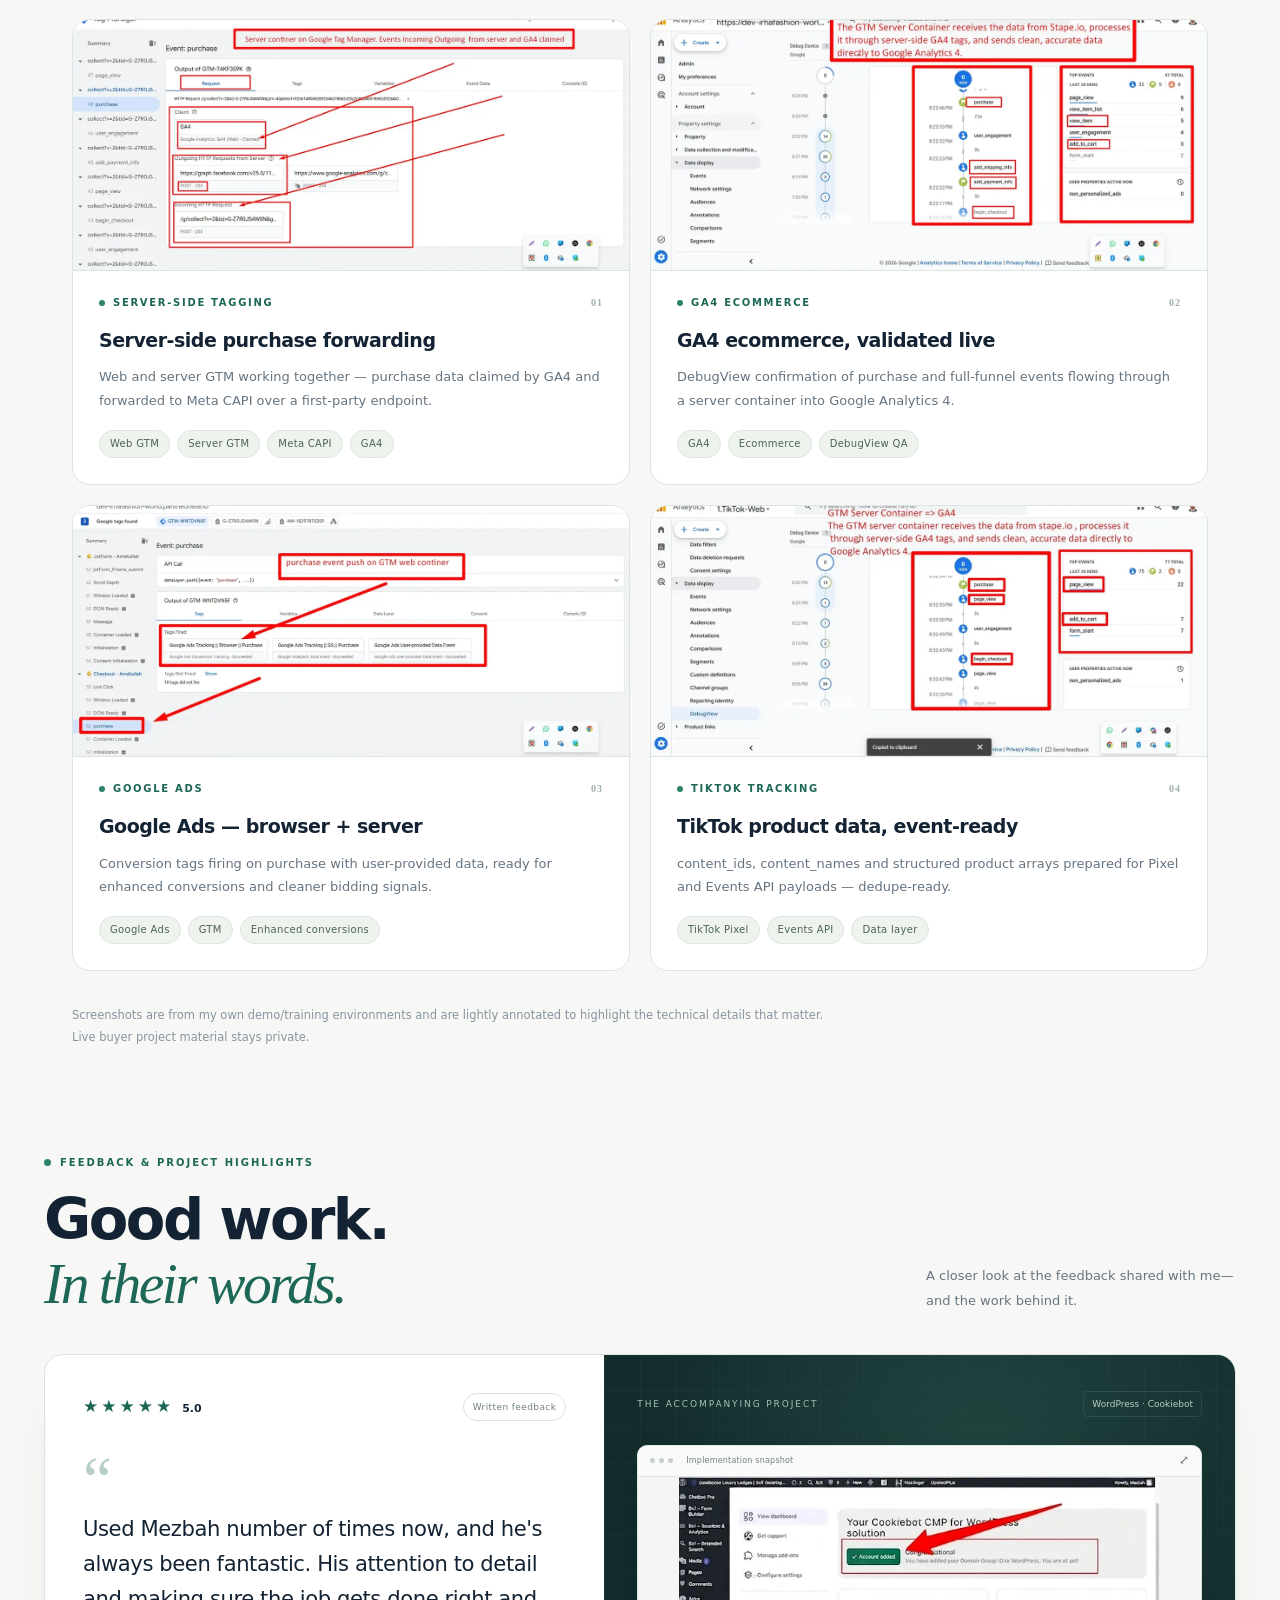
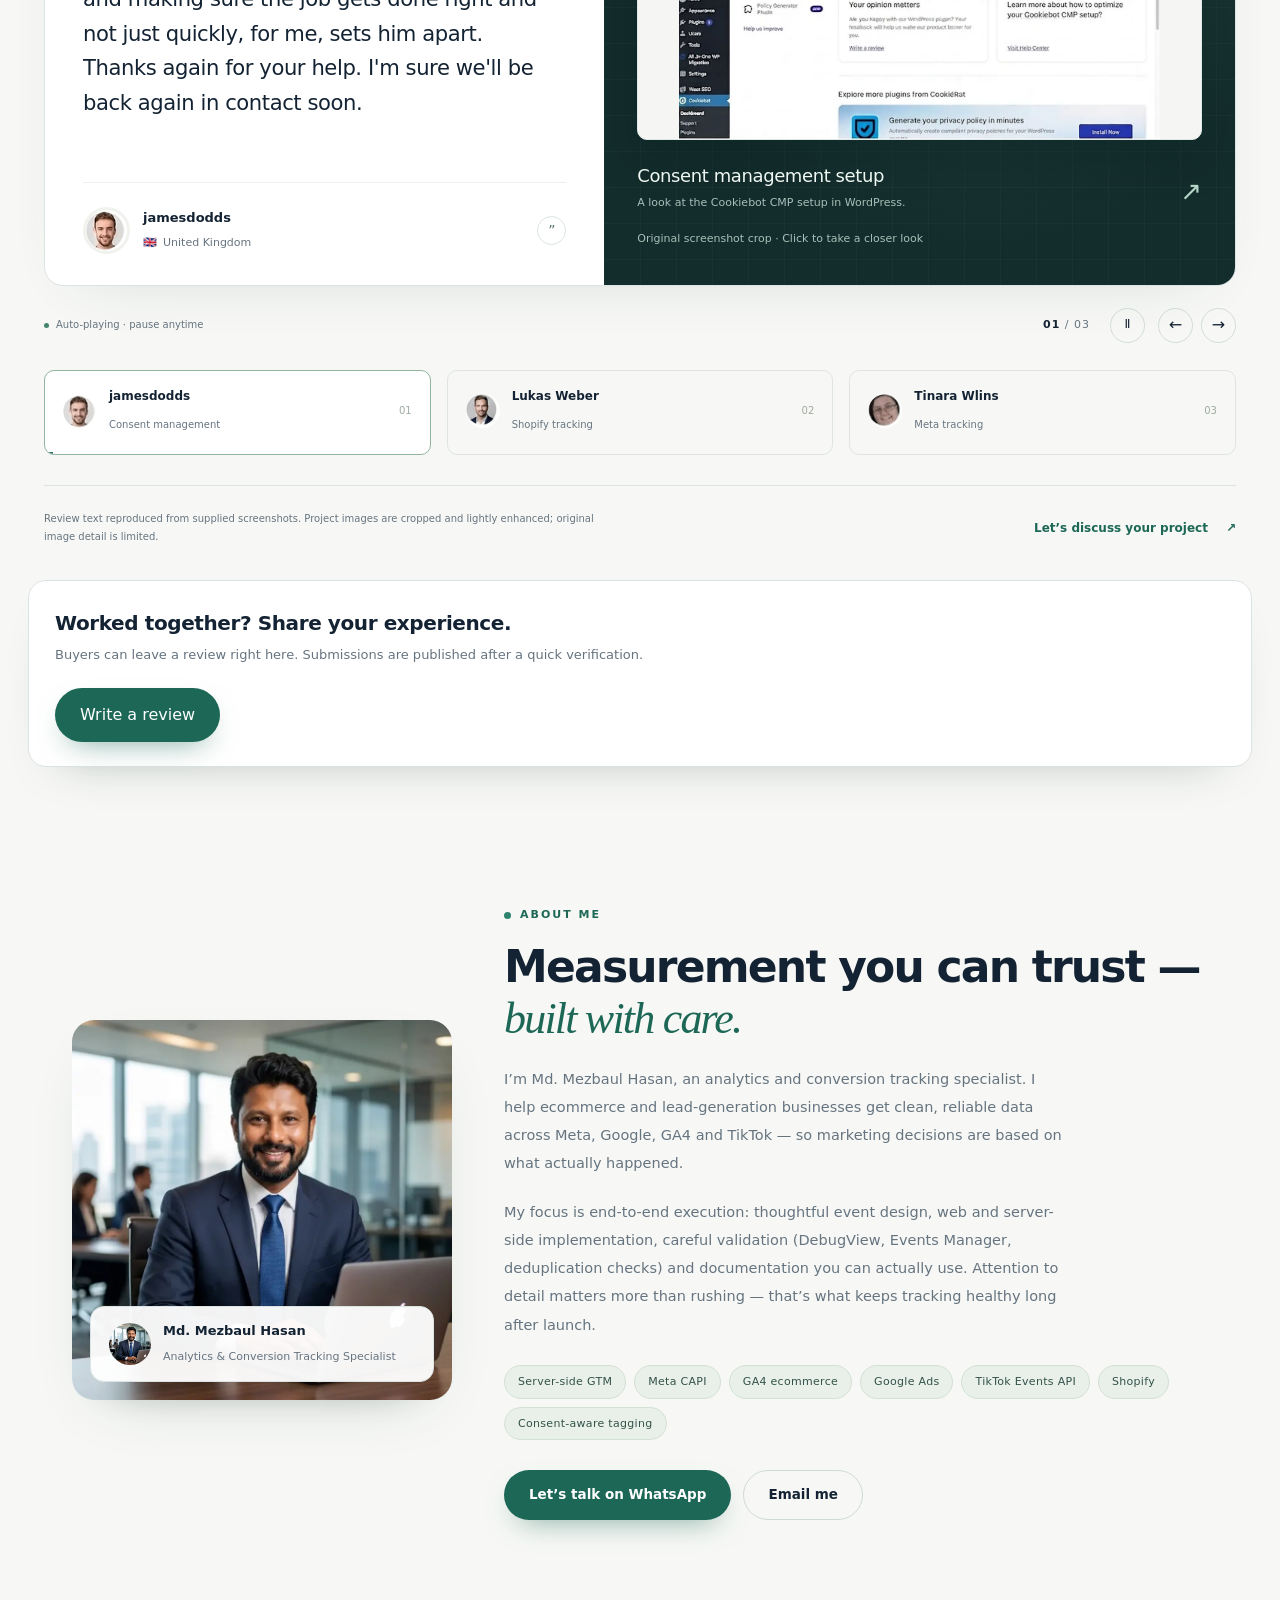
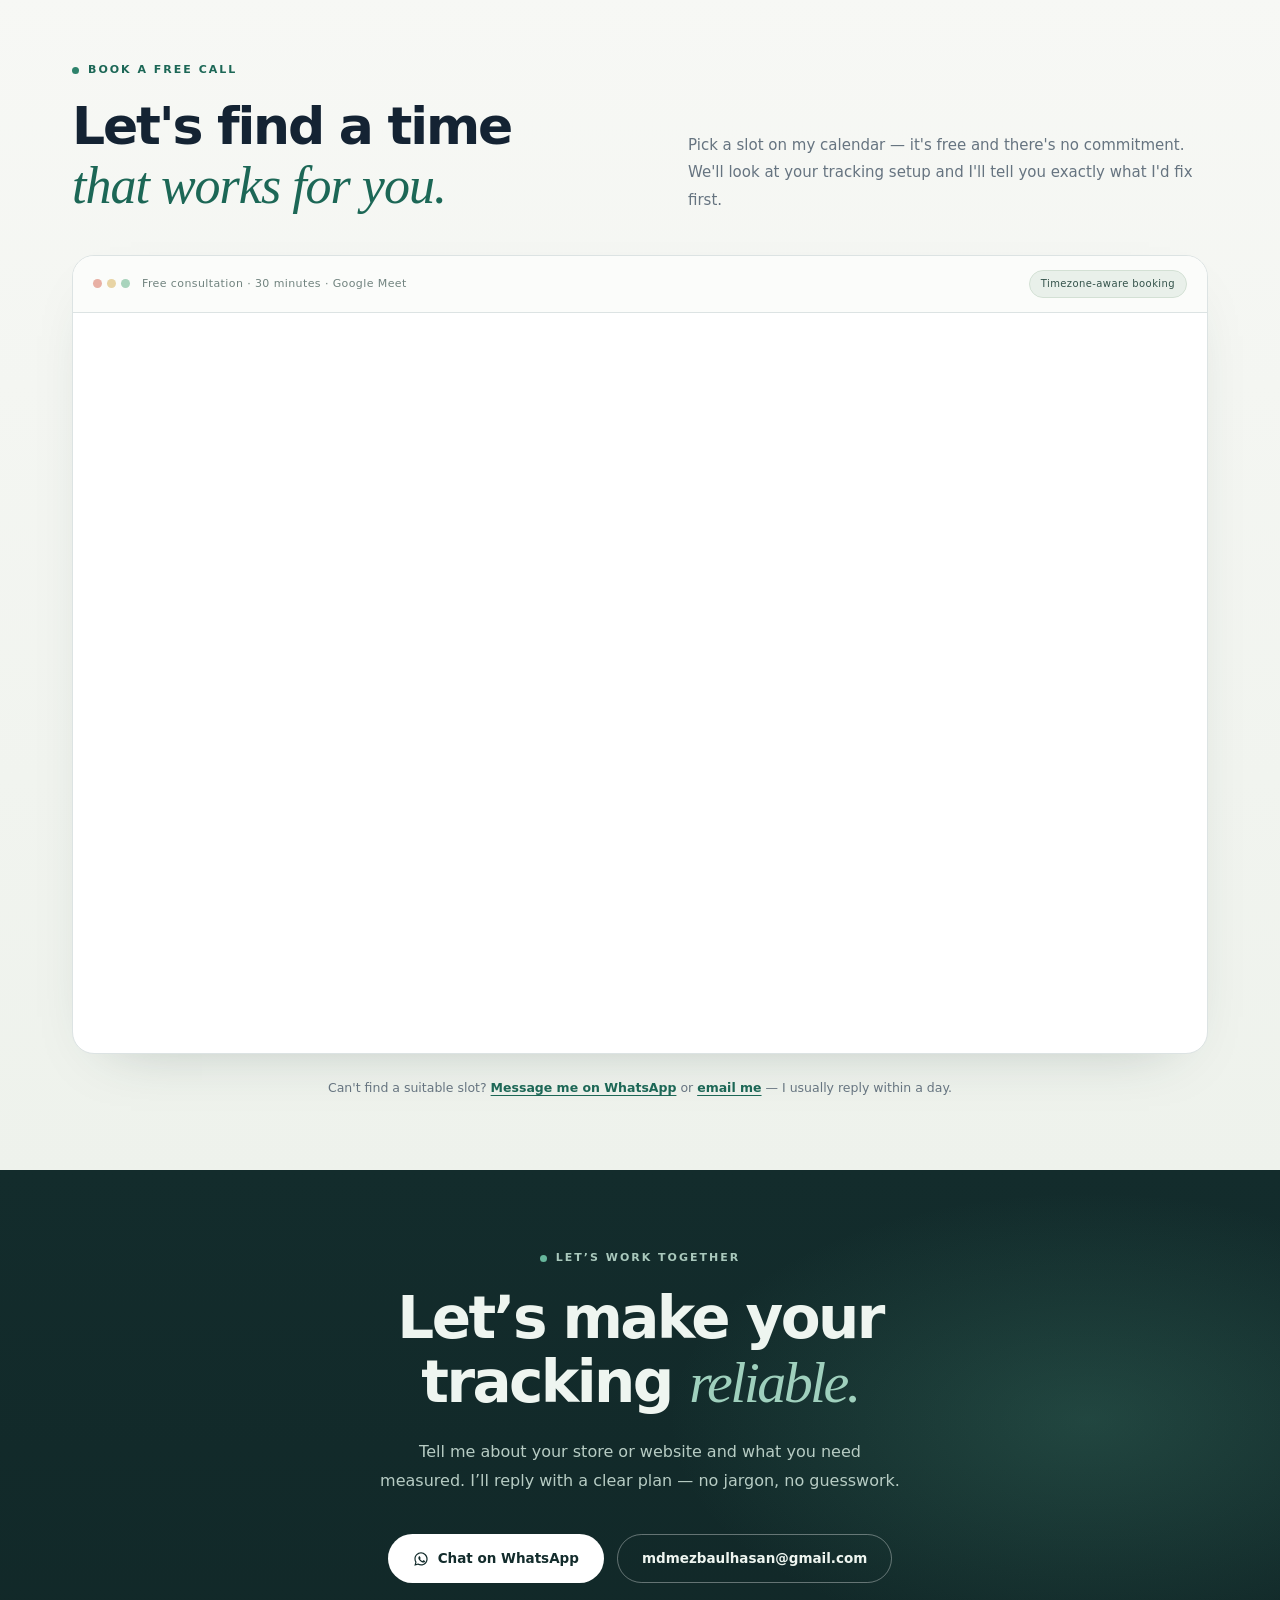
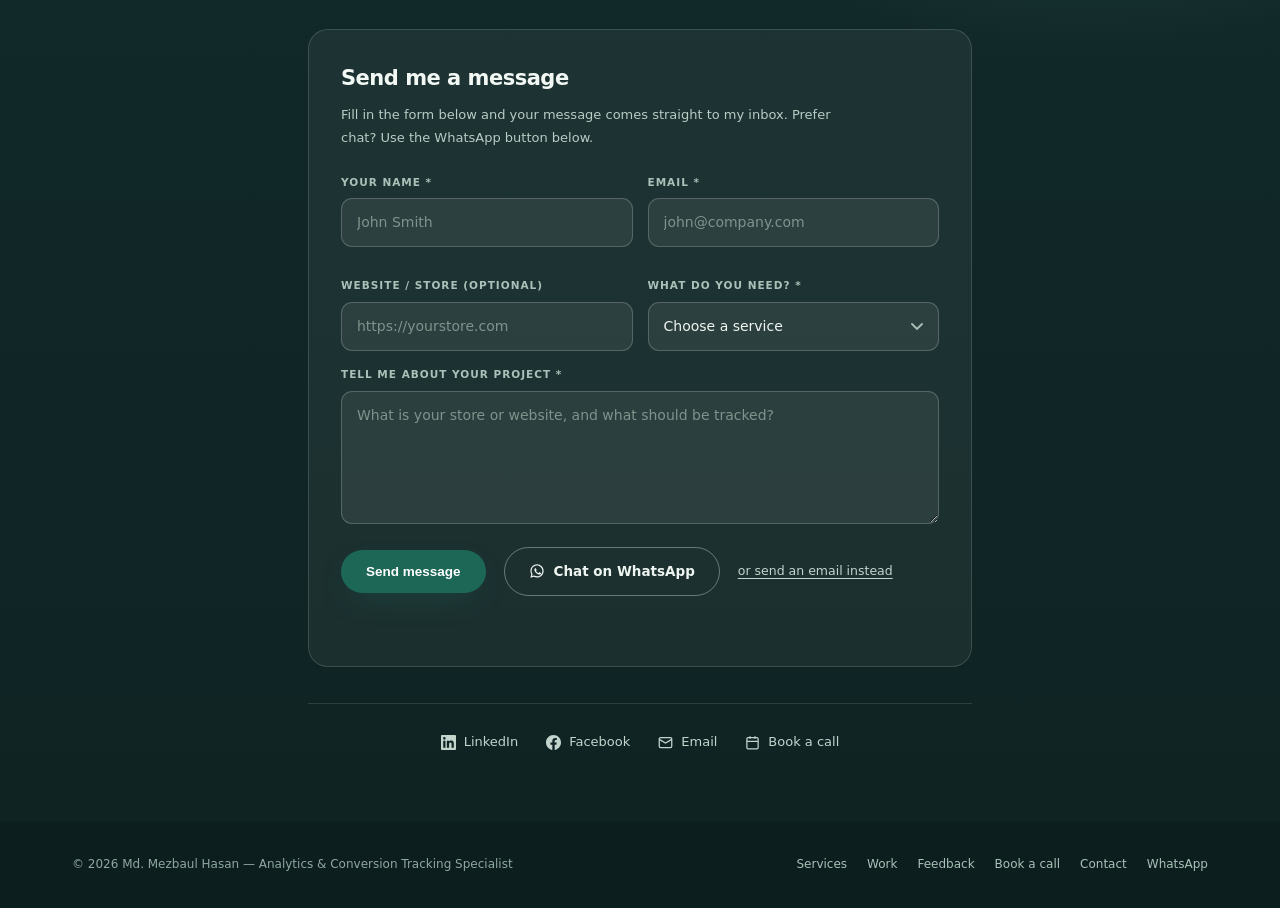
==== commit 82bda56f: "Add files via upload" ====
--- a/index.html
+++ b/index.html
@@ -115,7 +115,7 @@
 .svc-tags{display:flex;flex-wrap:wrap;gap:7px;margin-top:auto}
 .svc-tags span{font-size:10px;letter-spacing:.3px;color:#4c6357;background:#eef3ee;border:1px solid #dde7dd;border-radius:30px;padding:5px 10px}
 /* Process */
-.process{content-visibility:auto;contain-intrinsic-size:auto 640px;background:var(--deep);color:#eef5f0;padding:70px 0}
+.process{background:var(--deep);color:#eef5f0;padding:70px 0}
 .process .section-title{color:#f2f8f4}
 .process .section-title em{color:#9fd0bd}
 .pr-grid{list-style:none;display:grid;grid-template-columns:repeat(4,1fr);gap:18px;margin:52px 0 0;padding:0}
@@ -124,7 +124,7 @@
 .pr-step h3{font-size:17px;letter-spacing:-.3px;font-weight:600;margin:14px 0 10px}
 .pr-step p{color:#b7ccc4;font-size:13px;line-height:1.8;margin:0}
 /* Work / evidence */
-.work{content-visibility:auto;contain-intrinsic-size:auto 640px;padding:70px 0 54px}
+.work{padding:70px 0 54px}
 .work-note{max-width:560px;margin:20px 0 0;color:var(--muted);font-size:13.5px;line-height:1.85}
 .wi-grid{display:grid;grid-template-columns:repeat(2,1fr);gap:20px;margin-top:48px}
 .wi-card{background:var(--white);border:1px solid var(--line);border-radius:18px;overflow:hidden;display:flex;flex-direction:column;transition:transform .22s,box-shadow .22s}
@@ -143,7 +143,7 @@
 .wi-tag{font-size:10px;letter-spacing:.3px;color:#4c6357;background:#eef3ee;border:1px solid #dde7dd;border-radius:30px;padding:5px 10px}
 .work-disclaimer{margin-top:34px;font-size:11.5px;color:#8794a0;line-height:1.9;max-width:760px}
 /* About */
-.about{content-visibility:auto;contain-intrinsic-size:auto 640px;padding:64px 0 72px}
+.about{padding:64px 0 72px}
 .about-grid{display:grid;grid-template-columns:380px 1fr;gap:52px;align-items:center}
 .about-photo{position:relative;max-width:380px}
 .about-photo>img{border-radius:22px;box-shadow:var(--shadow);width:100%;max-width:380px;height:auto;aspect-ratio:auto;object-fit:contain}
@@ -158,7 +158,7 @@
 .about-chips span{font-size:11px;letter-spacing:.3px;color:#33524a;background:#e9f0ea;border:1px solid #d3e0d4;border-radius:30px;padding:7px 13px}
 .about-cta{display:flex;flex-wrap:wrap;gap:12px;margin-top:30px}
 /* Contact */
-.contact{content-visibility:auto;contain-intrinsic-size:auto 700px;background:linear-gradient(180deg,#132c2c,#0f2323);color:#eef5f0;padding:74px 0 68px;position:relative;overflow:hidden}
+.contact{background:linear-gradient(180deg,#132c2c,#0f2323);color:#eef5f0;padding:74px 0 68px;position:relative;overflow:hidden}
 .contact::before{content:"";position:absolute;inset:0;background:radial-gradient(ellipse 700px 380px at 85% 20%,rgba(88,170,142,.22),transparent 60%);pointer-events:none}
 .contact-inner{position:relative;text-align:center;max-width:720px;margin:0 auto}
 .contact h2{font-size:clamp(36px,4.6vw,58px);font-weight:550;letter-spacing:-2.6px;line-height:1.1;margin:18px 0 0}
@@ -206,7 +206,7 @@
 
 /* Booking / Calendly */
 section[id]{scroll-margin-top:92px}
-.booking{content-visibility:auto;contain-intrinsic-size:auto 640px;padding:64px 0 70px;background:linear-gradient(180deg,#f7f8f5,#eef2ec)}
+.booking{padding:64px 0 70px;background:linear-gradient(180deg,#f7f8f5,#eef2ec)}
 .bk-head{display:flex;justify-content:space-between;align-items:flex-end;gap:36px;flex-wrap:wrap;margin-bottom:40px}
 .bk-shell{background:#fff;border:1px solid var(--line);border-radius:22px;overflow:hidden;box-shadow:var(--shadow)}
 .bk-bar{display:flex;align-items:center;gap:12px;padding:14px 20px;border-bottom:1px solid var(--line);background:#fbfcfa}
@@ -281,6 +281,21 @@
 .rv-fallback{display:flex;gap:12px;margin-top:14px;flex-wrap:wrap}
 .rv-fallback .btn{flex:0 0 auto}
 @media (max-width:620px){.rv-row{grid-template-columns:1fr}}
+
+#rv-panel{margin-top:18px;animation:rv-in .25s ease-out}
+#rv-panel[hidden]{display:none}
+.rv-open{margin-top:6px}
+@keyframes rv-in{from{opacity:0;transform:translateY(6px)}to{opacity:1;transform:translateY(0)}}
+.client-showcase{padding-top:56px}
+.work{padding-bottom:38px}
+.wa-float{position:fixed;right:22px;bottom:22px;z-index:999;display:inline-flex;align-items:center;justify-content:center;width:58px;height:58px;border-radius:50%;background:#25d366;color:#fff;box-shadow:0 14px 32px -10px rgba(37,211,102,.55),0 6px 16px rgba(16,40,35,.22);transition:transform .18s ease,box-shadow .18s ease;animation:wa-pulse 2.8s ease-out infinite}
+.wa-float:hover{transform:translateY(-3px) scale(1.06)}
+.wa-float:active{transform:scale(.95)}
+.wa-float:focus-visible{outline:3px solid #1c6756;outline-offset:4px}
+@keyframes wa-pulse{0%{box-shadow:0 0 0 0 rgba(37,211,102,.45),0 14px 32px -10px rgba(37,211,102,.55)}70%{box-shadow:0 0 0 17px rgba(37,211,102,0),0 14px 32px -10px rgba(37,211,102,.55)}100%{box-shadow:0 0 0 0 rgba(37,211,102,0),0 14px 32px -10px rgba(37,211,102,.55)}}
+@media (max-width:680px){.client-showcase{padding-top:36px}}
+@media (max-width:620px){.wa-float{right:15px;bottom:15px;width:53px;height:53px}}
+@media (prefers-reduced-motion:reduce){.wa-float{animation:none;transition:none}#rv-panel{animation:none}}
 </style>
 </head>
 <body>
@@ -563,6 +578,8 @@
     <div class="rv-submit-wrap">
       <h3>Worked together? Share your experience.</h3>
       <p class="rv-sub">Buyers can leave a review right here. Submissions are published after a quick verification.</p>
+      <button class="btn btn-primary rv-open" type="button" id="rv-toggle" aria-expanded="false" aria-controls="rv-panel">Write a review</button>
+      <div id="rv-panel" hidden>
       <form id="review-form" novalidate>
         <fieldset class="rv-stars" aria-label="Your rating">
           <input type="radio" id="rv5" name="rating" value="5 stars"/><label for="rv5" title="5 stars">★</label>
@@ -581,6 +598,7 @@
         <p class="rv-note">Your review is emailed to me directly — nothing is published automatically.</p>
         <p class="rv-msg" id="rv-msg" role="status" aria-live="polite"></p>
       </form>
+      </div>
     </div>
 
   </section>
@@ -907,6 +925,25 @@
   }
 })();
 
+    // Review form collapse toggle
+    (function () {
+      var t = document.getElementById('rv-toggle'), p = document.getElementById('rv-panel');
+      if (!t || !p) return;
+      t.addEventListener('click', function () {
+        if (p.hasAttribute('hidden')) {
+          p.removeAttribute('hidden');
+          t.setAttribute('aria-expanded', 'true');
+          t.textContent = 'Close form';
+          var f = p.querySelector('input, textarea');
+          if (f) { try { f.focus({ preventScroll: true }); } catch (e) {} }
+          p.scrollIntoView({ behavior: 'smooth', block: 'nearest' });
+        } else {
+          p.setAttribute('hidden', '');
+          t.setAttribute('aria-expanded', 'false');
+          t.textContent = 'Write a review';
+        }
+      });
+    })();
     // Review submission — dual route (Web3Forms + FormSubmit), verified pattern
     (function () {
       var rf = document.getElementById('review-form');
@@ -975,5 +1012,6 @@
       });
     })();
 </script>
+<a class="wa-float" href="https://wa.me/8801737254856?text=Hi%20Mezbaul%2C%20I%27d%20like%20to%20discuss%20my%20tracking%20setup." target="_blank" rel="noopener noreferrer" aria-label="Chat with Mezbaul Hasan on WhatsApp" title="Chat on WhatsApp"><svg viewBox="0 0 32 32" width="27" height="27" aria-hidden="true" fill="currentColor"><path d="M16 3C9.4 3 4 8.4 4 15c0 2.1.6 4.2 1.6 6L4 29l8.2-1.5c1.7.9 3.6 1.4 5.6 1.4h.2c6.6 0 12-5.4 12-12S22.6 3 16 3zm0 22c-1.8 0-3.5-.5-5-1.3l-.4-.2-4.9.9.9-4.7-.2-.4C5.5 17.6 5 16.3 5 15 5 9 9.9 4 16 4S27 9 27 15s-4.9 10-11 10zm6.1-7.5c-.3-.2-2-1-2.3-1.1-.3-.1-.5-.2-.8.2-.2.3-.9 1.1-1.1 1.3-.2.2-.4.2-.7.1-.3-.2-1.4-.5-2.6-1.6-1-.9-1.6-1.9-1.8-2.3-.2-.3 0-.5.1-.7.1-.1.3-.4.5-.5.1-.2.2-.3.3-.5.1-.2 0-.4 0-.5-.1-.2-.8-1.9-1.1-2.6-.3-.7-.6-.6-.8-.6h-.7c-.2 0-.6.1-.9.4-.3.3-1.2 1.2-1.2 2.9 0 1.7 1.2 3.3 1.4 3.5.2.2 2.4 3.7 5.9 5.2.8.4 1.5.6 2 .7.8.3 1.6.2 2.2.1.7-.1 2-.8 2.3-1.6.3-.8.3-1.5.2-1.6-.1-.2-.3-.2-.6-.4z"/></svg></a>
 </body>
 </html>
